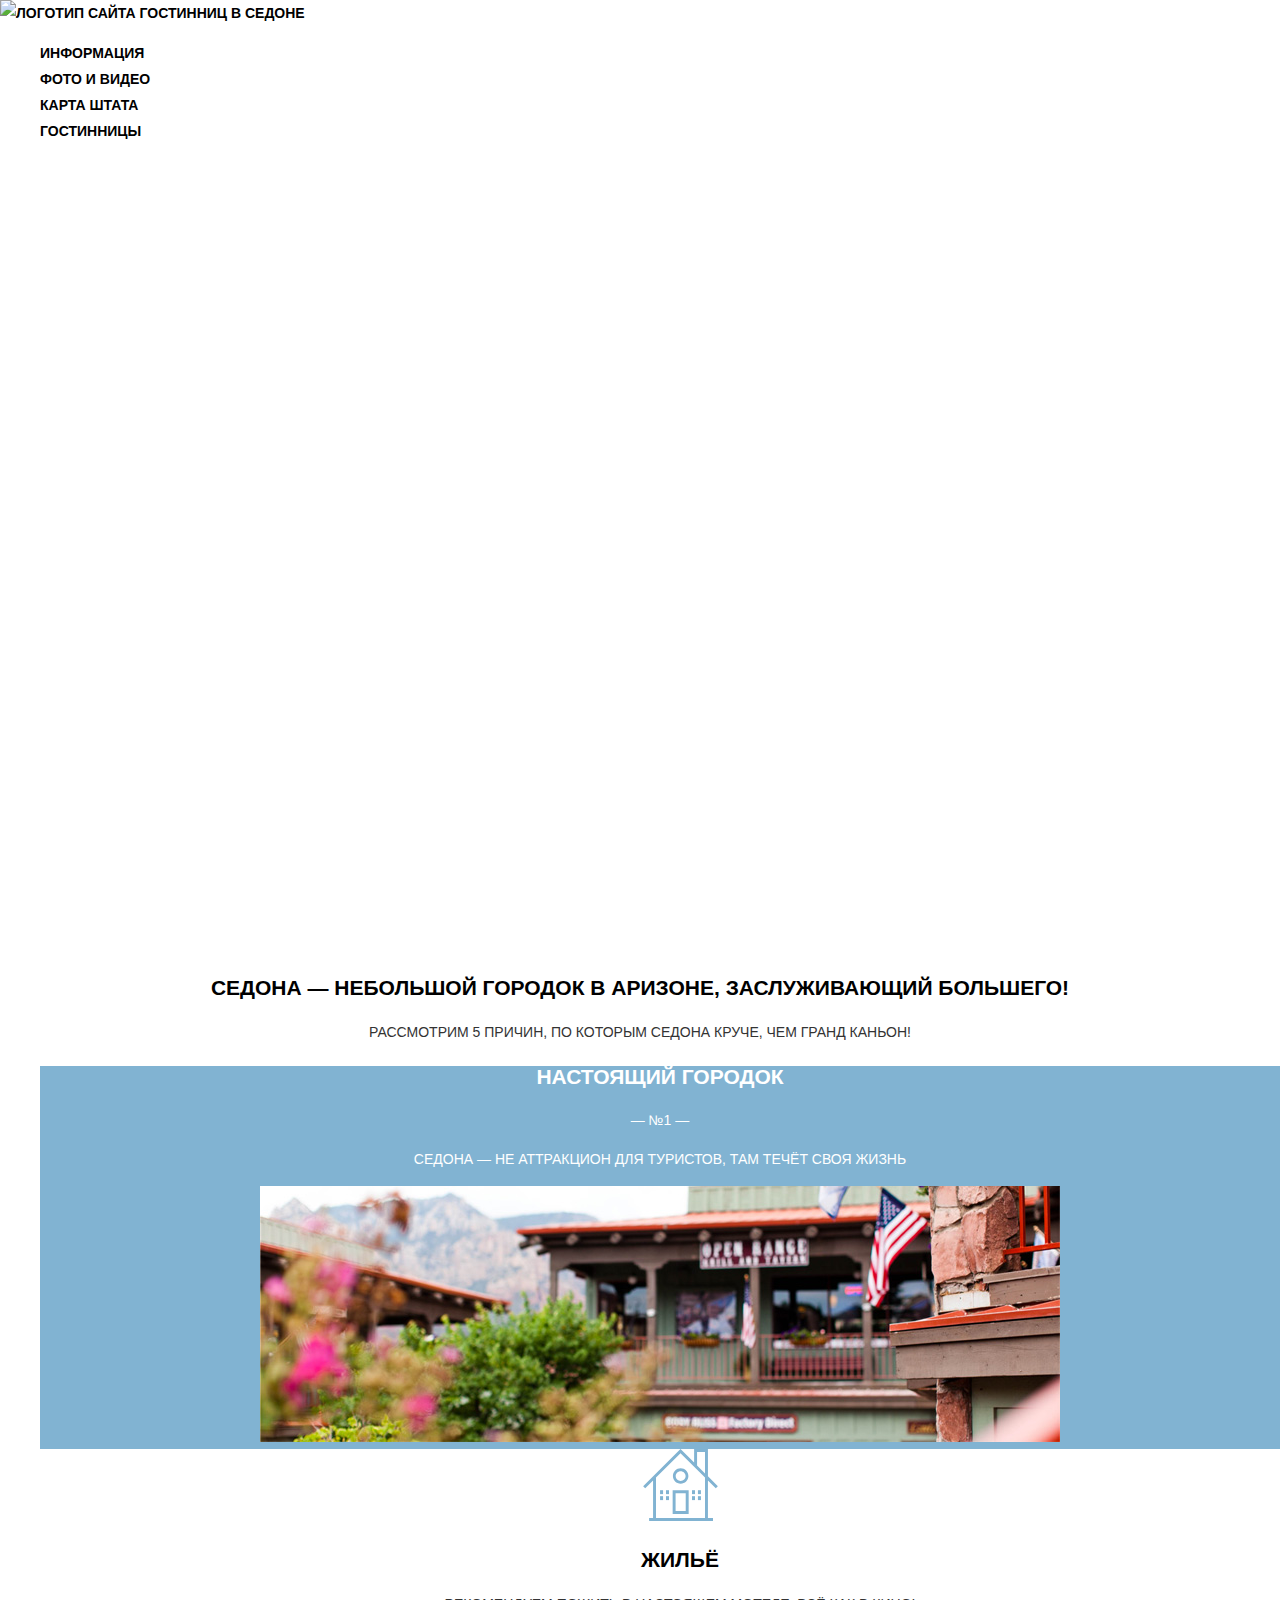
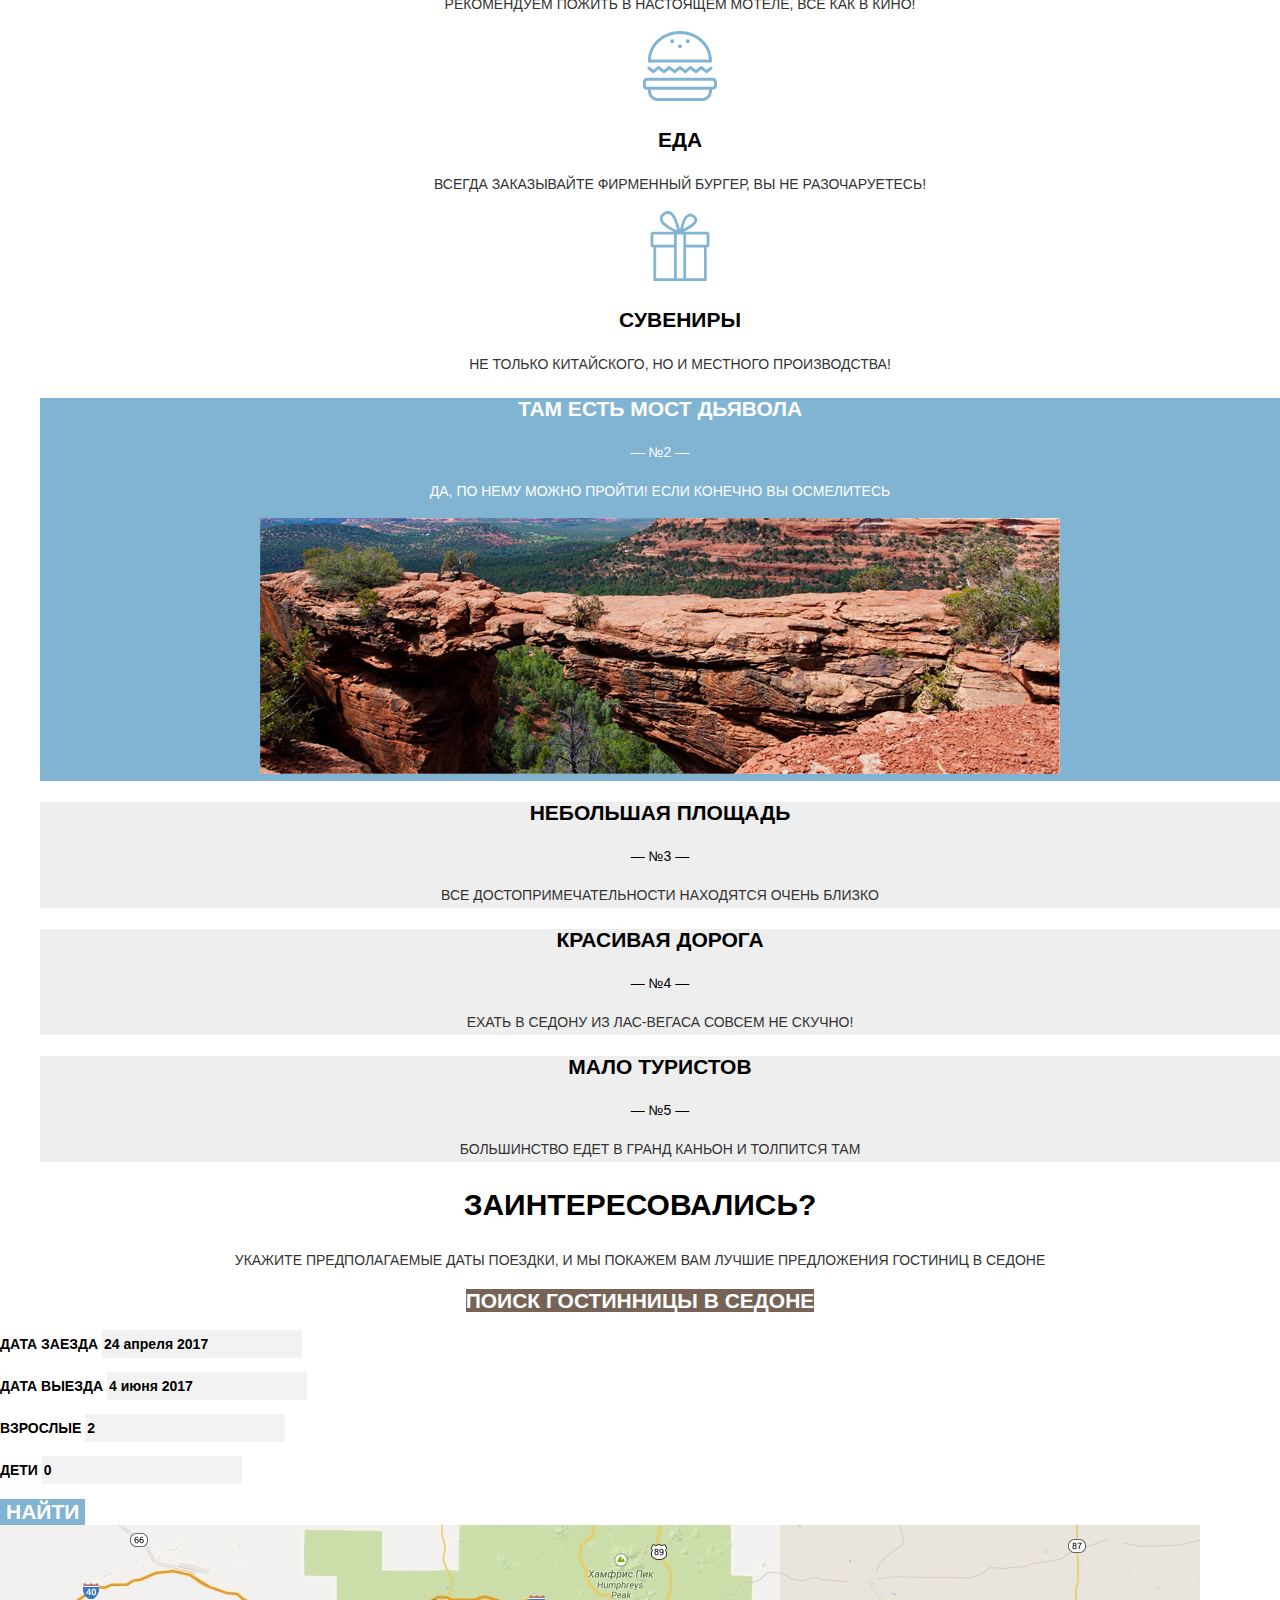
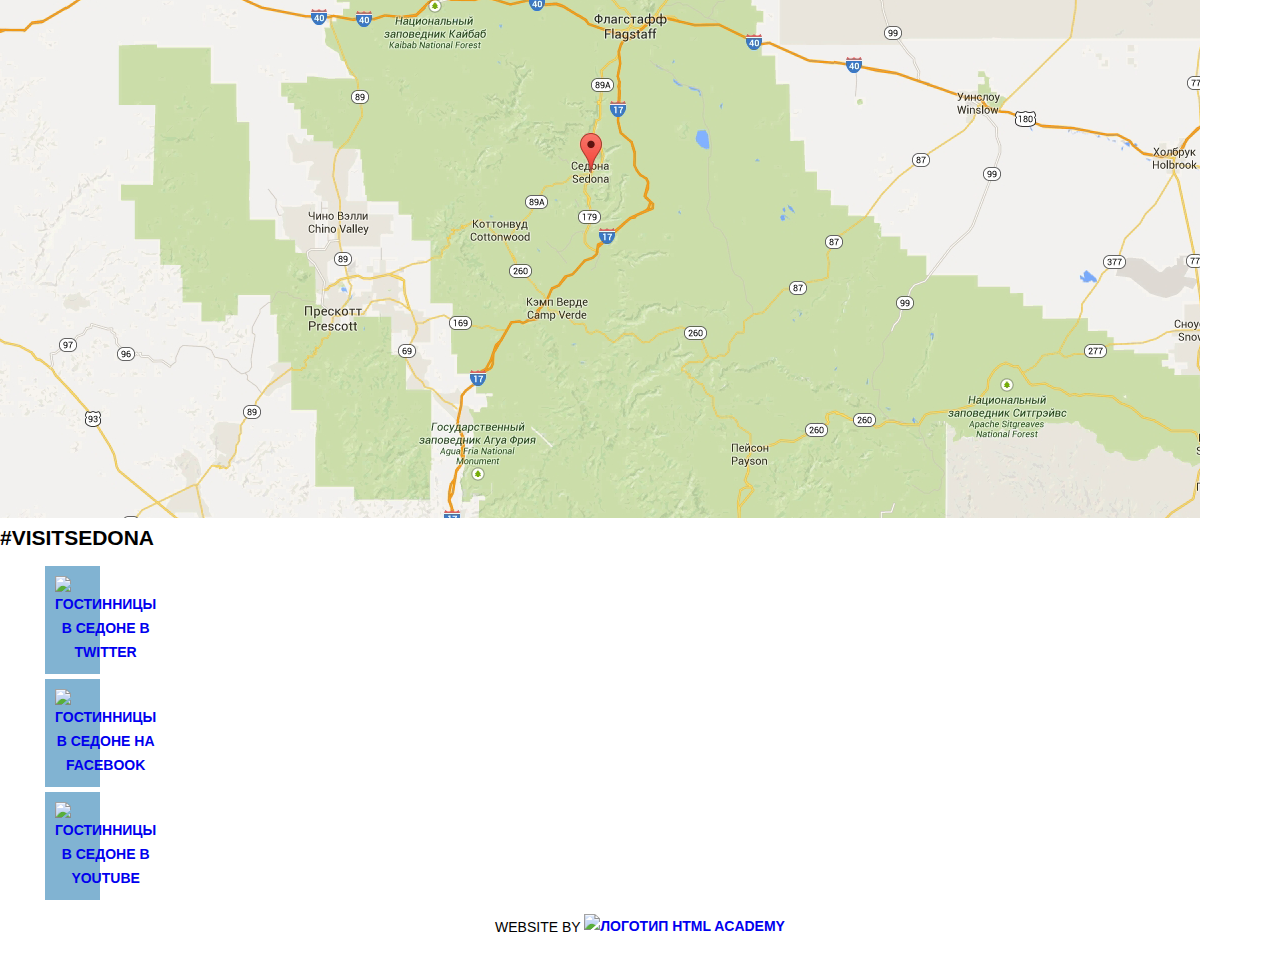
==== index.html @ e3ecebb7 "Добавила классы пунктам списка главной навицагии в хедер" ====
<!DOCTYPE html>
<html lang="ru">

<head>
  <meta charset="utf-8">
  <title>HTML Academy: Седона</title>
  <link href="css/normalize.css" rel="stylesheet">
  <link href="css/style.css" rel="stylesheet">
</head>

<body>
  <header>
    <nav class="main-navigation">
      <a class="main-header-logo">
        <img src="img/main-header-logo.svg" width="140" height="72" alt="Логотип сайта гостинниц в Седоне" />
      </a>
      <ul class="site-navigation">
        <li class="site-navigation-item">
          <a href="info.html">
            Информация
          </a>
        </li>
        <li class="site-navigation-item">
          <a href="photo-and-video.html">
            Фото и видео
          </a></li>
        <li class="site-navigation-item">
          <a href="map.html">
            Карта штата
          </a>
        </li>
        <li class="site-navigation-item">
          <a href="hotels.html">
            Гостинницы
          </a>
        </li>
      </ul>
    </nav>
  </header>
  <main>
    <div class="main-background">
    </div>
    <h1 class="visually-hidden">
      Гостинницы в Седоне
    </h1>
    <article class="benefits">
      <h2>
        Седона — небольшой городок в Аризоне, заслуживающий большего!
      </h2>
      <p>
        Рассмотрим 5 причин, по которым Седона круче, чем Гранд Каньон!
      </p>
      <ul class="benefits-list">
        <li class="benefits-item">
          <div class="white">
            <h3>
              Настоящий городок
            </h3>
            <span>
              — №1 —
            </span>
            <p>
              Седона — не аттракцион для туристов, там течёт своя жизнь
            </p>
            <img src="img/house-in-sedona.jpg" width="800" height="256" alt="Изображение жилья в  Седоне">
          </div>
          <ul class="conditions-list">
            <li class="condition-item">
              <img src="img/house-icon.svg" width="75" height="72" alt="Жильё" />
              <h3>
                Жильё
              </h3>
              <p>
                Рекомендуем пожить в настоящем мотеле, всё как в кино!
              </p>
            </li>
            <li class="condition-item">
              <img src="img/food-icon.svg" width="74" height="70" alt="Еда" />
              <h3>
                Еда
              </h3>
              <p>
                Всегда заказывайте фирменный бургер, вы не разочаруетесь!
              </p>
            </li>
            <li class="condition-item">
              <img src="img/souvenir-icon.svg" width="74" height="70" alt="Сувениры" />
              <h3>
                Сувениры
              </h3>
              <p>
                Не только китайского, но и местного производства!
              </p>
            </li>
          </ul>
        </li>
        <li class="benefits-item">
          <div class="white">
            <h3>
              Там есть Мост дьявола
            </h3>
            <span>
              — №2 —
            </span>
            <p>
              Да, по нему можно пройти! Если конечно вы осмелитесь
            </p>
            <img src="img/devil-bridge.jpg" width="800" height="256" alt="Изображение моста дьявола">
          </div>
        </li>
        <li class="benefits-item">
          <h3>
            Небольшая площадь
          </h3>
          <span>
            — №3 —
          </span>
          <p>
            Все достопримечательности находятся очень близко
          </p>
        </li>
        <li class="benefits-item">
          <h3>
            Красивая дорога
          </h3>
          <span>
            — №4 —
          </span>
          <p>
            Ехать в Седону из Лас-Вегаса совсем не скучно!
          </p>
        </li>
        <li class="benefits-item">
          <h3>
            Мало туристов
          </h3>
          <span>
            — №5 —
          </span>
          <p>
            Большинство едет в гранд каньон и толпится там
          </p>
        </li>
      </ul>
    </article>
    <section class="search">
      <h2>
        Заинтересовались?
      </h2>
      <p>
        Укажите предполагаемые даты поездки, и мы покажем вам лучшие предложения гостиниц в Седоне
      </p>
      <form action="#" method="post" class="search-form">
        <h3>
          <a href="hotels.html">
            Поиск гостинницы в Седоне
          </a>
        </h3>
        <p class="search-item">
          <label for="arrival-date">Дата заезда</label>
          <input id="arrival-date" type="text" name="arrival-date" value="24 апреля 2017">
        </p>
        <p class="search-item">
          <label for="depature-date">Дата выезда</label>
          <input id="depature-date" type="text" name="depature-date" value="4 июня 2017">
        </p>
        <p class="search-item">
          <label for="adults-amount">Взрослые</label>
          <input id="adults-amount" type="number" name="adults" value="2">
        </p>
        <p class="search-item">
          <label for="children-amount">Дети</label>
          <input id="children-amount" type="number" name="children" value="0">
        </p>
        <button type="submit" class="button">Найти</button>
      </form>
      <img src="img/map.png" width="1200" height="593" alt="Седона на карте">
    </section>
  </main>
  <footer class="main-footer">
    <span class="hashteg">
      #visitSEDONA
    </span>
    <div class="footer-social">
      <ul>
        <li class="social-button">
          <a href="#">
            <img src="img/twitter-icon.svg" width="17" height="15" alt="Гостинницы в Седоне в Twitter">
          </a>
        </li>
        <li class="social-button">
          <a href="#">
            <img src="img/facebook-icon.svg" width="12" height="22" alt="Гостинницы в Седоне на Facebook">
          </a>
        </li>
        <li class="social-button">
          <a href="#">
            <img src="img/youtube-icon.svg" width="20" height="16" alt="Гостинницы в Седоне в Youtube">
          </a>
        </li>
      </ul>
    </div>
    <p>
      <p class="footer-copyright">
        <span>
          Website by
        </span>
        <a href="https://htmlacademy.ru/intensive/htmlcss" target="_blank">
          <img src="img/logo-htmlacademy.svg" width="115" height="41" alt="Логотип HTML Academy">
        </a>
      </p>
  </footer>
</body>

</html>
---- css/style.css ----
@font-face {
	font-family: 'PT Sans';
	font-style: normal;
	font-weight: 400;
	src: url('../fonts/pt-sans-v11-latin_cyrillic-regular.eot');
	src: local('PT Sans'), local('PTSans-Regular'), url('../fonts/pt-sans-v11-latin_cyrillic-regular.woff2') format('woff2');
}
@font-face {
	font-family: 'PT Sans';
	font-style: normal;
	font-weight: 700;
	src: url('../fonts/pt-sans-v11-latin_cyrillic-700.eot');
   /* IE9 Compat Modes */
	src: local('PT Sans Bold'), local('PTSans-Bold'), url('../fonts/pt-sans-v11-latin_cyrillic-700.woff2') format('woff2');
}
body {
	margin: 0 auto;
	font-family: "PT Sans", Arial, sans-serif;
	font-size: 14px;
	line-height: 24px;
	font-weight: 700;
	color: #000000;
	text-transform: uppercase;
	background-color: #ffffff;
}
.visually-hidden {
	position: absolute;
	clip: rect(0 0 0 0);
	width: 1px;
	height: 1px;
	margin: -1px;
}
.site-navigation-current {
	color: #766357;
}
.main-background {
	width: 1200px;
	height: 800px;
	background-image: url("../img/polygon.svg"), url("../img/main-background-title.svg"), url("../img/main-background.jpg");
	background-size: 1201px 59px, 459px 353px, 1200px 800px;
	background-repeat: no-repeat;
	background-position: center 742px, center 160px, center;
}
a {
	text-decoration: none;
}
.main-navigation {
	font-size: 14px;
	line-height: 26px;
	color: #000000;
	background-color: #ffffff;
}
.site-navigation {
	list-style: none;
}
.site-navigation a:link {
	color: #000000;
}
.site-navigation a:visited {
	color: #000000;
}
.site-navigation a:hover, .site-navigation a:focus {
	color: #81b3d2;
}
.site-navigation a:active {
	color: rgba(0, 0, 0, 0.302);
}
.benefits {
	text-align: center;
}
.benefits h2 {
	font-size: 21px;
	line-height: 26px;
}
.benefits p {
	color: #333333;
	line-height: 26px;
	font-weight: normal;
}
.benefits-list, .conditions-list {
	list-style: none;
}
.benefits-item h3 {
	font-size: 21px;
	line-height: 21px;
}
.benefits-item span {
	line-height: 21px;
	font-weight: normal;
}
.benefits-list .white {
	color: #ffffff;
	background-color: #81b3d2;
}
.white p {
	color: #ffffff;
	background-color: #81b3d2;
}
.benefits-item:nth-of-type(3), .benefits-item:nth-of-type(4), .benefits-item:nth-of-type(5) {
	background-color: #eeeeee;
}
.search h2 {
	font-size: 30px;
	line-height: 36px;
	font-weight: 700;
	text-align: center;
}
.search > p {
	font-weight: 400;
	color: #333333;
	text-align: center;
}
.search-form h3 {
	text-align: center;
}
.search-form a {
	font-size: 21px;
	line-height: 26px;
	color: #ffffff;
	background-color: #766357;
}
.search-form a:hover, .search-form a:focus {
	background-color: #604e43;
}
.search a:active {
	color: rgba(255, 255, 255, 0.302);
	background-color: #503e33;
}
.search-item input {
	font: inherit;
	line-height: 26px;
	background-color: #f2f2f2;
	border: none;
}
.search-item label {
	line-height: 26px;
}
.search-item input:hover {
	background-color: #ebebeb;
}
.search-item input:focus {
	background-color: #ffffff;
	border: 2px solid #e5e5e5;
}
.button {
	font-size: 21px;
	font-weight: 700;
	text-align: center;
	color: #ffffff;
	vertical-align: middle;
	text-transform: uppercase;
	background-color: #81b3d2;
	border: none;
}
.button:hover, .button:focus {
	background-color: #669ec0;
}
.button:active {
	color: rgba(255, 255, 255, 0.302);
	background-color: #5496bd;
}
.filter {
	background-color: #3f6a8c;
	background-image: url("../img/filter-background.jpg");
	background-size: 1200px 562px;
	background-repeat: no-repeat;
}
.filter fieldset, .sorting fieldset {
	border: none;
}
.filter legend, .price-filter label {
	font-size: 16px;
	line-height: 21px;
	color: #ffffff;
}
.filter ul, .price-filter div {
	list-style: none;
	line-height: 21px;
	color: #ffffff;
	font-weight: 400;
}
.filter-input:hover + label, .filter-input:focus + label {
	color: #ff0000;
}
.filter-input:disabled + label {
	color: #ff0000;
	opacity: 0.5;
}
.button-show {
	font-size: 14px;
	line-height: 21px;
	color: #ffffff;
	text-transform: uppercase;
	background-color: transparent;
	border: 2px solid #ffffff;
}
.button-show:hover, .button-show:focus {
	color: #000000;
	background-color: #ffffff;
}
.sorting ul {
	list-style: none;
}
.sorting p {
	font-size: 21px;
	line-height: 26px;
}
.sorting {
	font-size: 12px;
	line-height: 18px;
	font-weight: 400;
}
.sorting-input + label {
	color: rgba(0, 0, 0, 0.302);
}
.sorting-input + label:hover, .sorting-input + label:focus {
	color: #81b3d2;
}
.sorting-input + label:active {
	color: #000000;
}
.hotels-list {
	list-style: none;
}
.hotels-item h3 {
	color: #000000;
}
.hotels-item h3:hover, .hotels-item h3:focus {
	color: #81b3d2;
}
.hotels-item h3:active {
	color: rgba(0, 0, 0, 0.302);
}
.hotels-item h3 {
	font-size: 21px;
	line-height: 26px;
}
.hotels-type, .price, .rating {
	font-size: 14px;
	line-height: 21px;
	color: #333333;
	font-weight: 400;
}
.rating {
	color: #666666;
	background-color: #f2f2f2;
}
.more-details {
	line-height: 21px;
	color: #ffffff;
	background-color: #81b3d2;
}
.more-details:hover, .more-details:focus {
	background-color: #669ec0;
}
.more-details:active {
	color: rgba(255, 255, 255, 0.302);
	background-color: #5496bd;
}
.book {
	line-height: 21px;
	color: white;
	background-color: #766357;
}
.book:hover, .more-details:focus {
	background-color: #604e43;
}
.book:active {
	color: rgba(255, 255, 255, 0.302);
	background-color: #503e33;
}
.main-footer {
	color: #000000;
	background-color: #ffffff;
}
.hashteg {
	text-align: center;
	font-size: 21px;
	line-height: 26px;
}
.footer-social {
	text-align: center;
}
.footer-social ul {
	list-style: none;
}
.social-button {
	width: 35px;
	margin: 5px;
	padding: 10px;
	background-color: #81b3d2;
	text-align: center;
}
.social-button img {
	vertical-align: middle;
	text-align: center;
}
.social-button a:hover, .social-button a:focus {
	background-color: #669ec0;
}
.social-button a:active {
	background-color: #5496bd;
	color: rgba(255, 255, 255, 0.302);
}
.footer-copyright {
	text-align: center;
}
.footer-copyright span {
	line-height: 26px;
	font-weight: 400;
	vertical-align: middle;
}
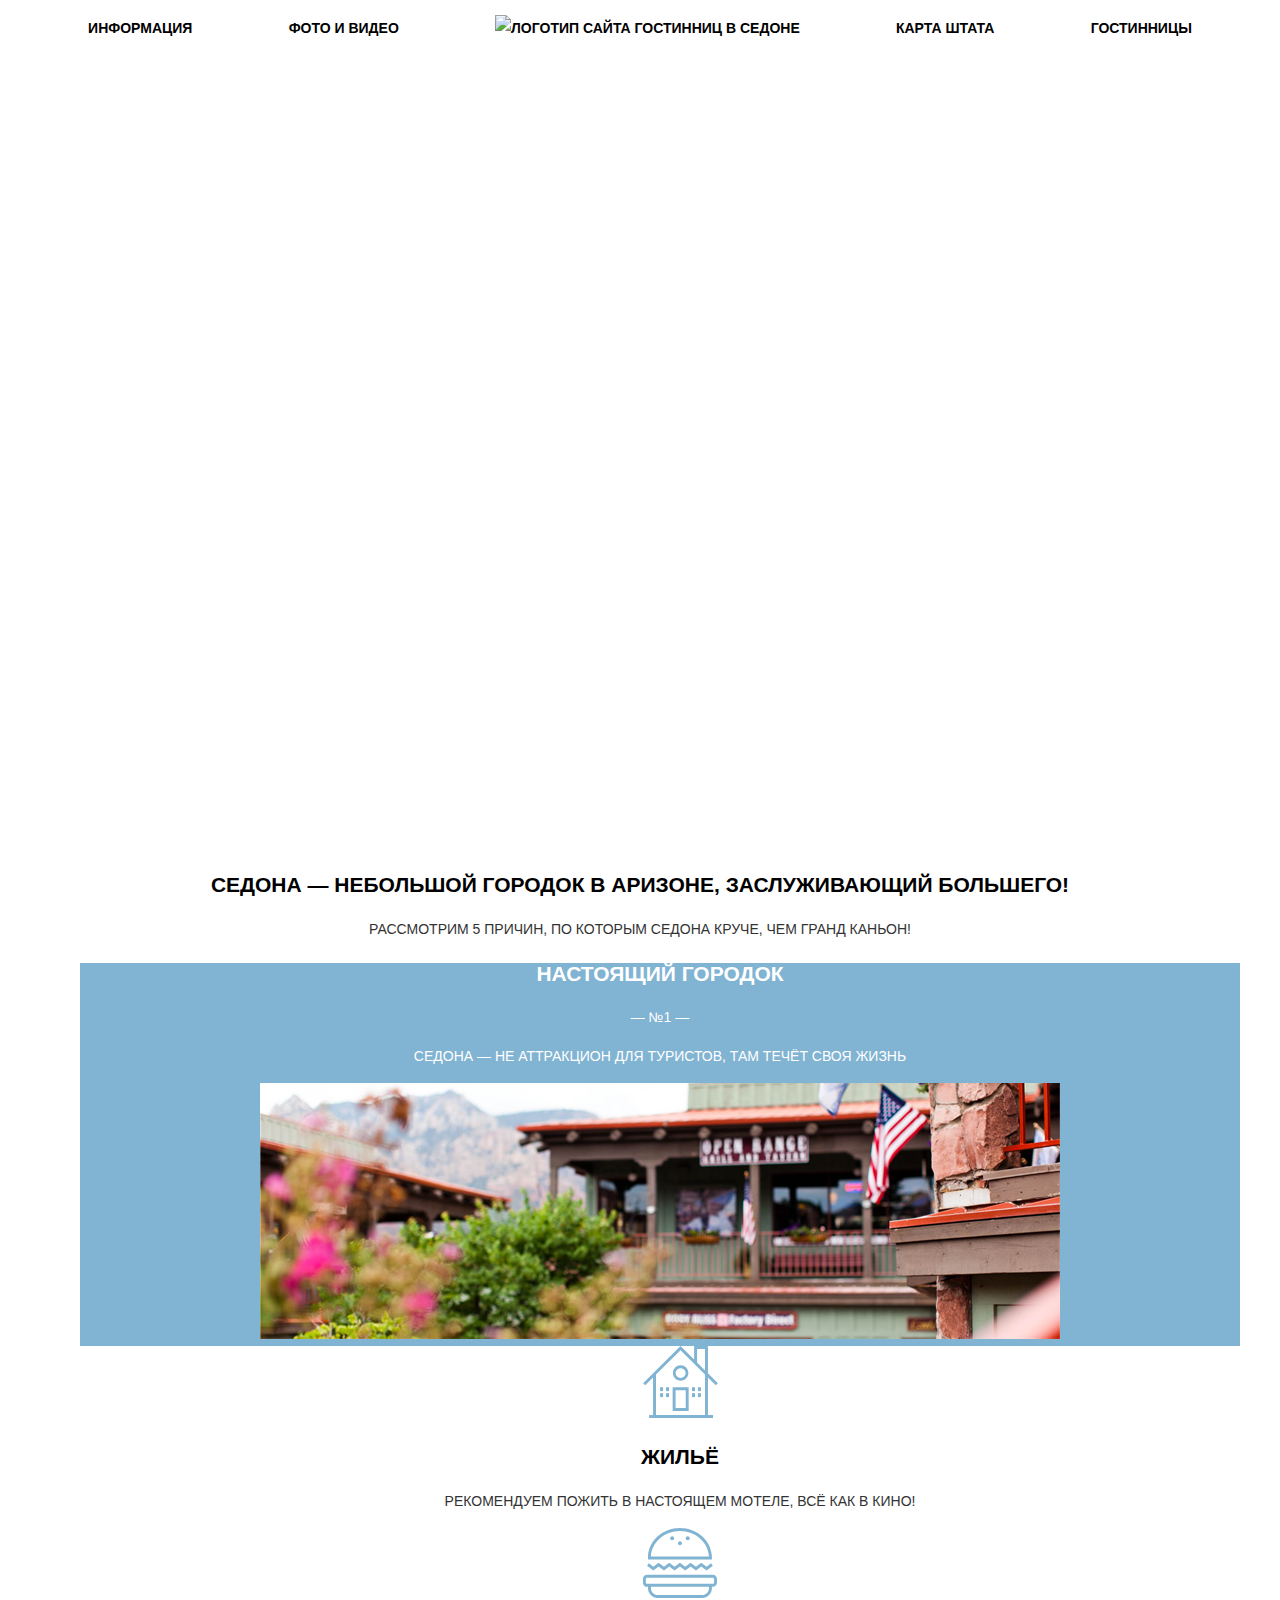
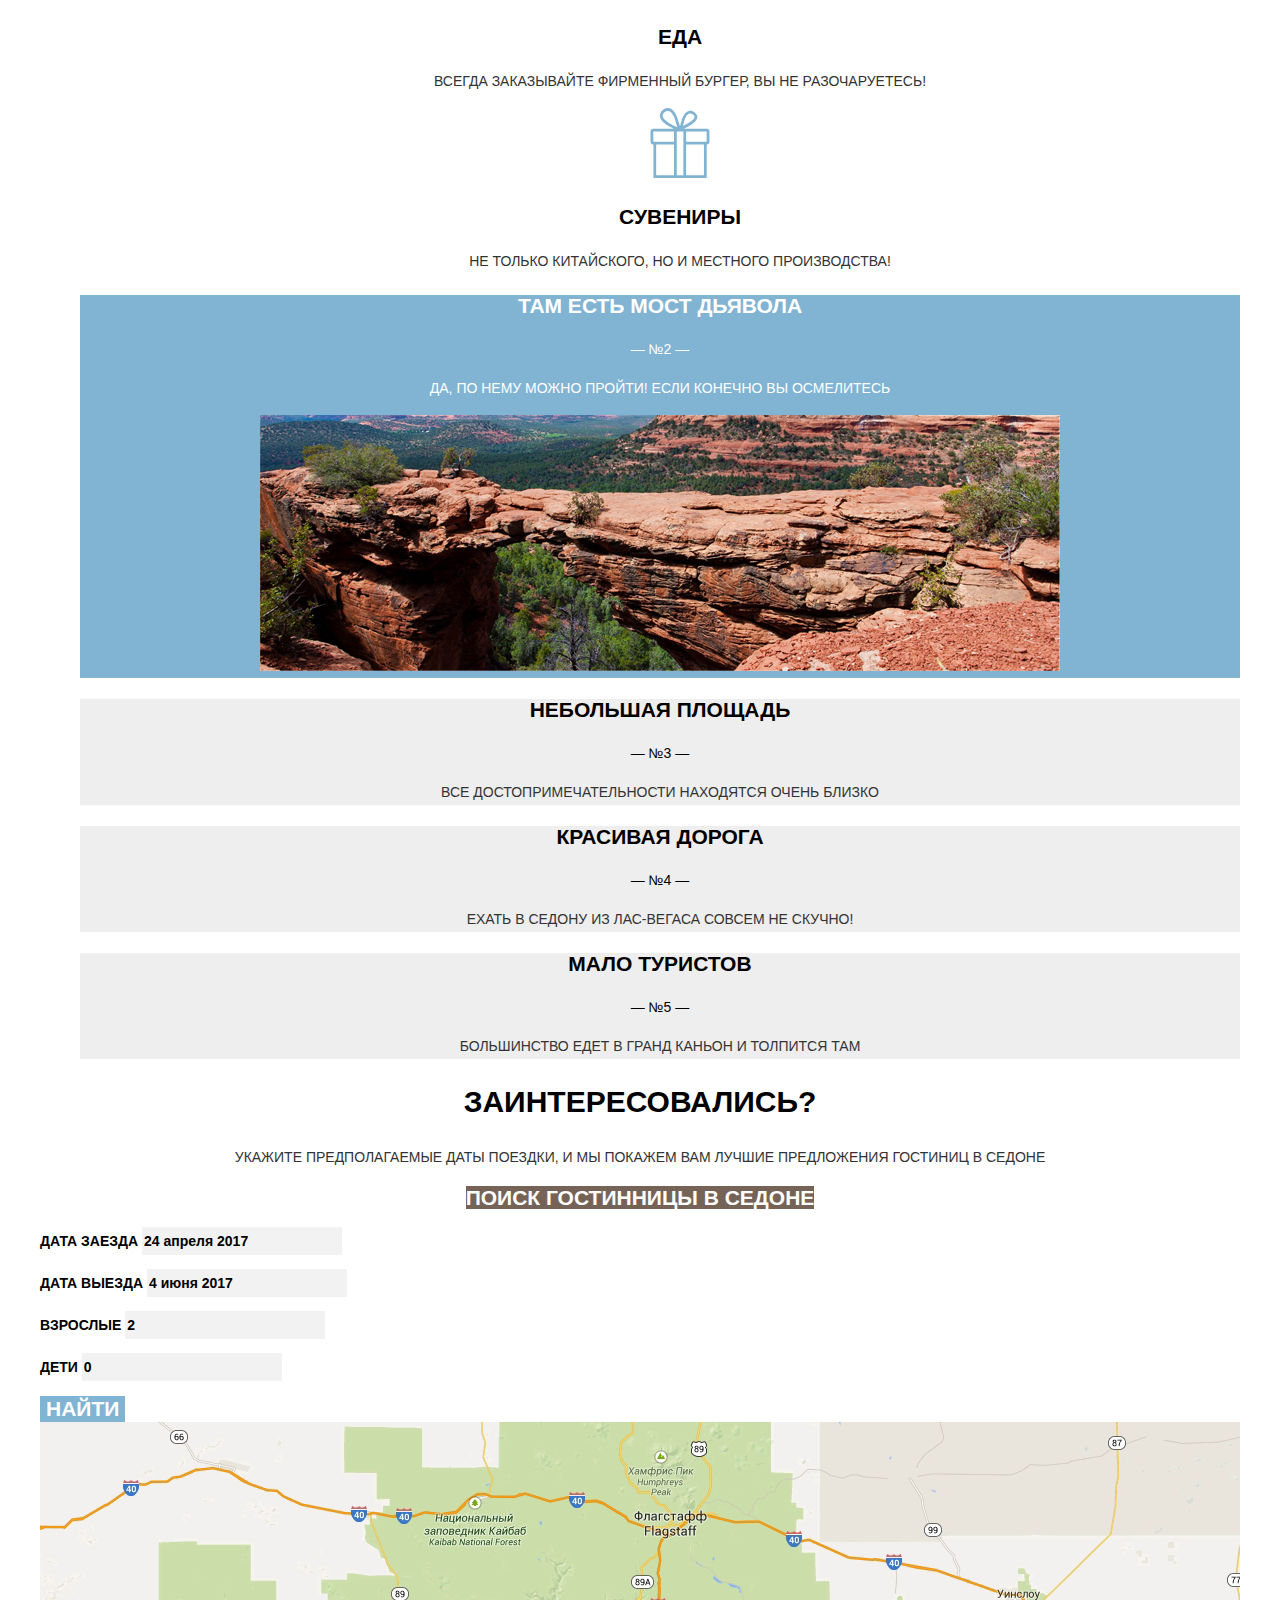
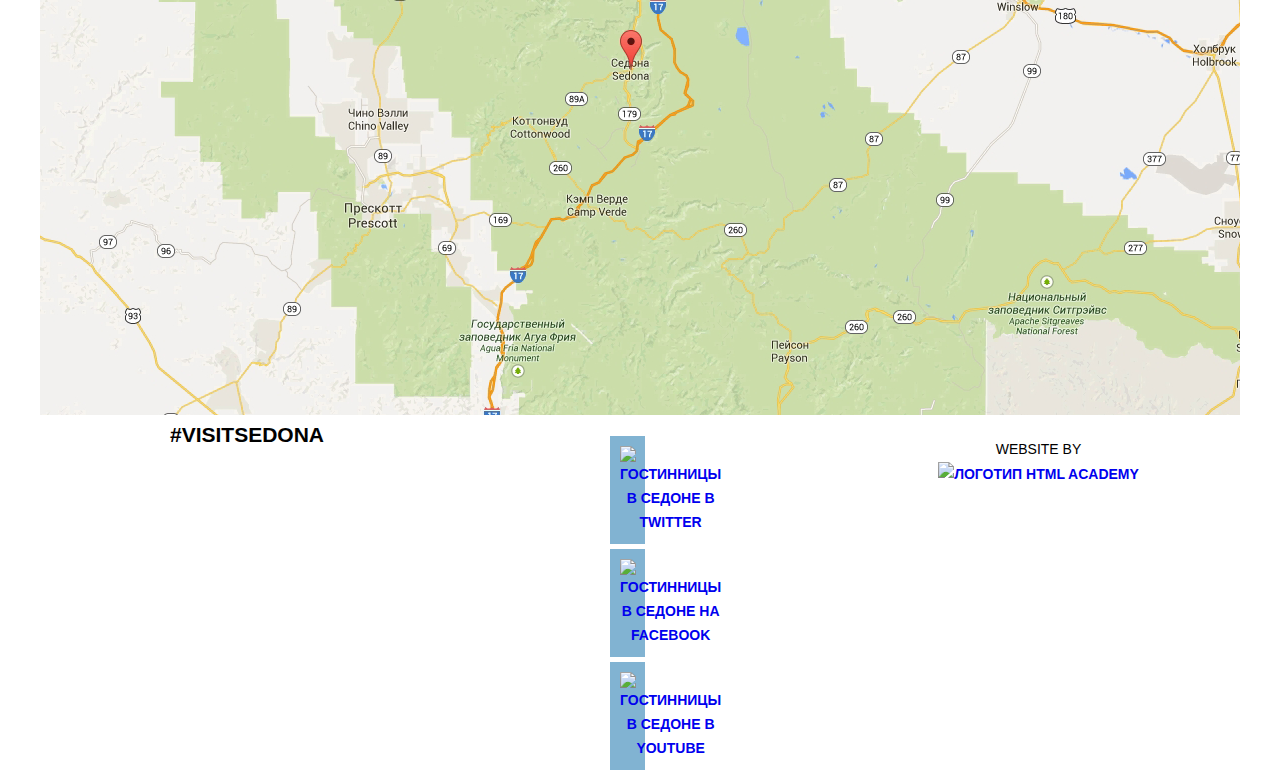
==== commit b8270887: "Начала создавать сетки для хедер и футер" ====
--- a/index.html
+++ b/index.html
@@ -3,17 +3,14 @@
 
 <head>
   <meta charset="utf-8">
-  <title>HTML Academy: Седона</title>
+  <title>Седона</title>
   <link href="css/normalize.css" rel="stylesheet">
   <link href="css/style.css" rel="stylesheet">
 </head>
 
 <body>
-  <header>
+  <header class="main-header">
     <nav class="main-navigation">
-      <a class="main-header-logo">
-        <img src="img/main-header-logo.svg" width="140" height="72" alt="Логотип сайта гостинниц в Седоне" />
-      </a>
       <ul class="site-navigation">
         <li class="site-navigation-item">
           <a href="info.html">
@@ -23,7 +20,13 @@
         <li class="site-navigation-item">
           <a href="photo-and-video.html">
             Фото и видео
-          </a></li>
+          </a>
+        </li>
+        <li class="site-navigation-item">
+          <a class="main-header-logo">
+            <img src="img/main-header-logo.svg" width="140" height="72" alt="Логотип сайта гостинниц в Седоне">
+          </a>
+        </li>
         <li class="site-navigation-item">
           <a href="map.html">
             Карта штата
@@ -41,7 +44,7 @@
     <div class="main-background">
     </div>
     <h1 class="visually-hidden">
-      Гостинницы в Седоне
+      Седона
     </h1>
     <article class="benefits">
       <h2>
--- a/css/style.css
+++ b/css/style.css
@@ -1,19 +1,25 @@
 @font-face {
-	font-family: 'PT Sans';
+	font-family: "PT Sans";
 	font-style: normal;
 	font-weight: 400;
 	src: url('../fonts/pt-sans-v11-latin_cyrillic-regular.eot');
 	src: local('PT Sans'), local('PTSans-Regular'), url('../fonts/pt-sans-v11-latin_cyrillic-regular.woff2') format('woff2');
 }
 @font-face {
-	font-family: 'PT Sans';
+	font-family: "PT Sans";
 	font-style: normal;
 	font-weight: 700;
 	src: url('../fonts/pt-sans-v11-latin_cyrillic-700.eot');
-   /* IE9 Compat Modes */
 	src: local('PT Sans Bold'), local('PTSans-Bold'), url('../fonts/pt-sans-v11-latin_cyrillic-700.woff2') format('woff2');
 }
+*, *::after, *::before {
+	box-sizing: inherit;
+}
+html {
+	box-sizing: border-box;
+}
 body {
+	width: 1200px;
 	margin: 0 auto;
 	font-family: "PT Sans", Arial, sans-serif;
 	font-size: 14px;
@@ -29,6 +35,26 @@
 	width: 1px;
 	height: 1px;
 	margin: -1px;
+}
+.main-header-logo {
+	width: 140px;
+	height: 72px;
+	margin-top: 0;
+}
+.site-navigation {
+	display: flex;
+	flex-direction: row;
+	justify-content: space-around;
+	align-items: center;
+	margin-top: 0;
+	margin-bottom: 0;
+	padding: 0;
+	height: 55px;
+}
+.main-header-logo {
+	width: 140px;
+	height: 72px;
+	margin-top: 0;
 }
 .site-navigation-current {
 	color: #766357;
@@ -40,6 +66,7 @@
 	background-size: 1201px 59px, 459px 353px, 1200px 800px;
 	background-repeat: no-repeat;
 	background-position: center 742px, center 160px, center;
+	margin-top: 0;
 }
 a {
 	text-decoration: none;
@@ -221,6 +248,15 @@
 }
 .hotels-list {
 	list-style: none;
+	width: 1056px;
+	display: flex;
+	flex-direction: column;
+}
+.hotels-item {
+	padding-top: 30px;
+	padding-bottom: 30px;
+	padding-right: 0;
+	padding-left: 0;
 }
 .hotels-item h3 {
 	color: #000000;
@@ -272,14 +308,20 @@
 .main-footer {
 	color: #000000;
 	background-color: #ffffff;
+	padding-left: 130px;
+	padding-right: 100px;
+	display: flex;
 }
 .hashteg {
 	text-align: center;
 	font-size: 21px;
 	line-height: 26px;
+	width: 140px;
+	margin-right: 255px;
 }
 .footer-social {
 	text-align: center;
+	width: 153px;
 }
 .footer-social ul {
 	list-style: none;
@@ -304,6 +346,8 @@
 }
 .footer-copyright {
 	text-align: center;
+	width: 203px;
+	margin-left: auto;
 }
 .footer-copyright span {
 	line-height: 26px;
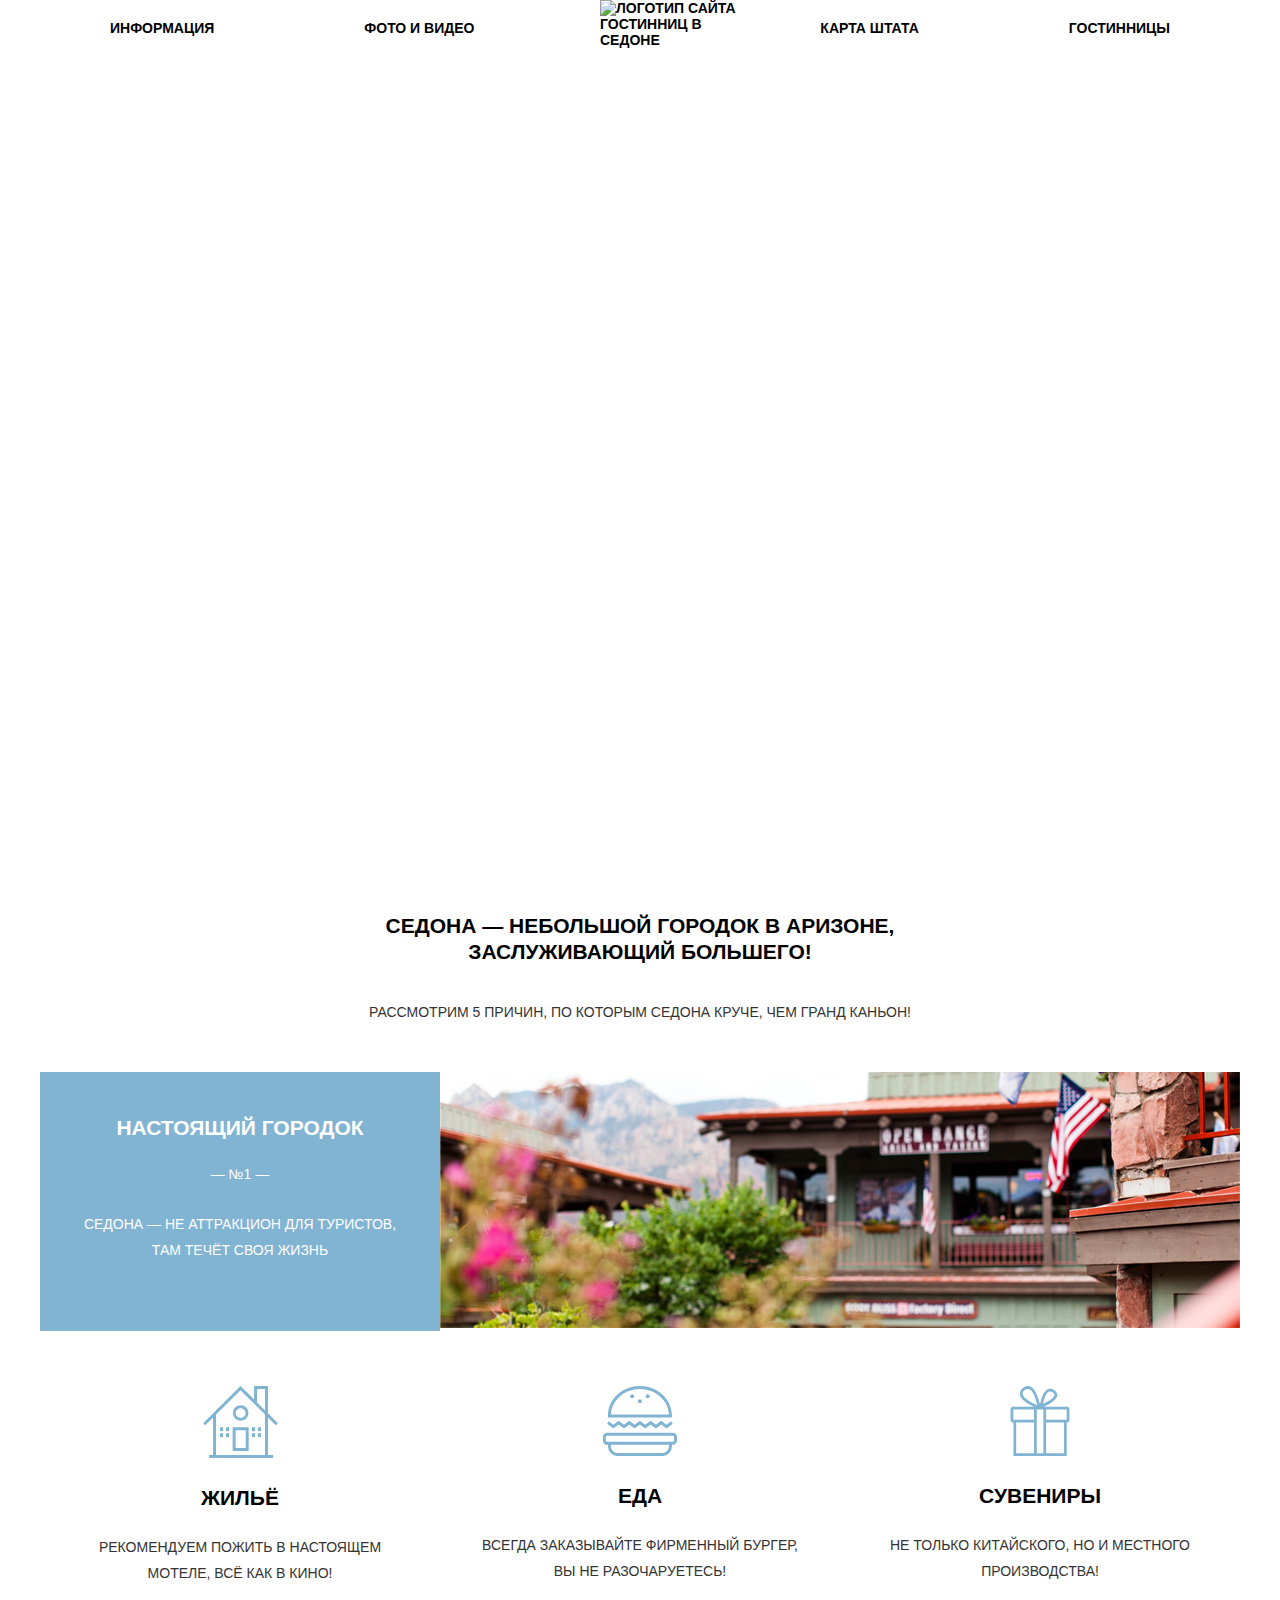
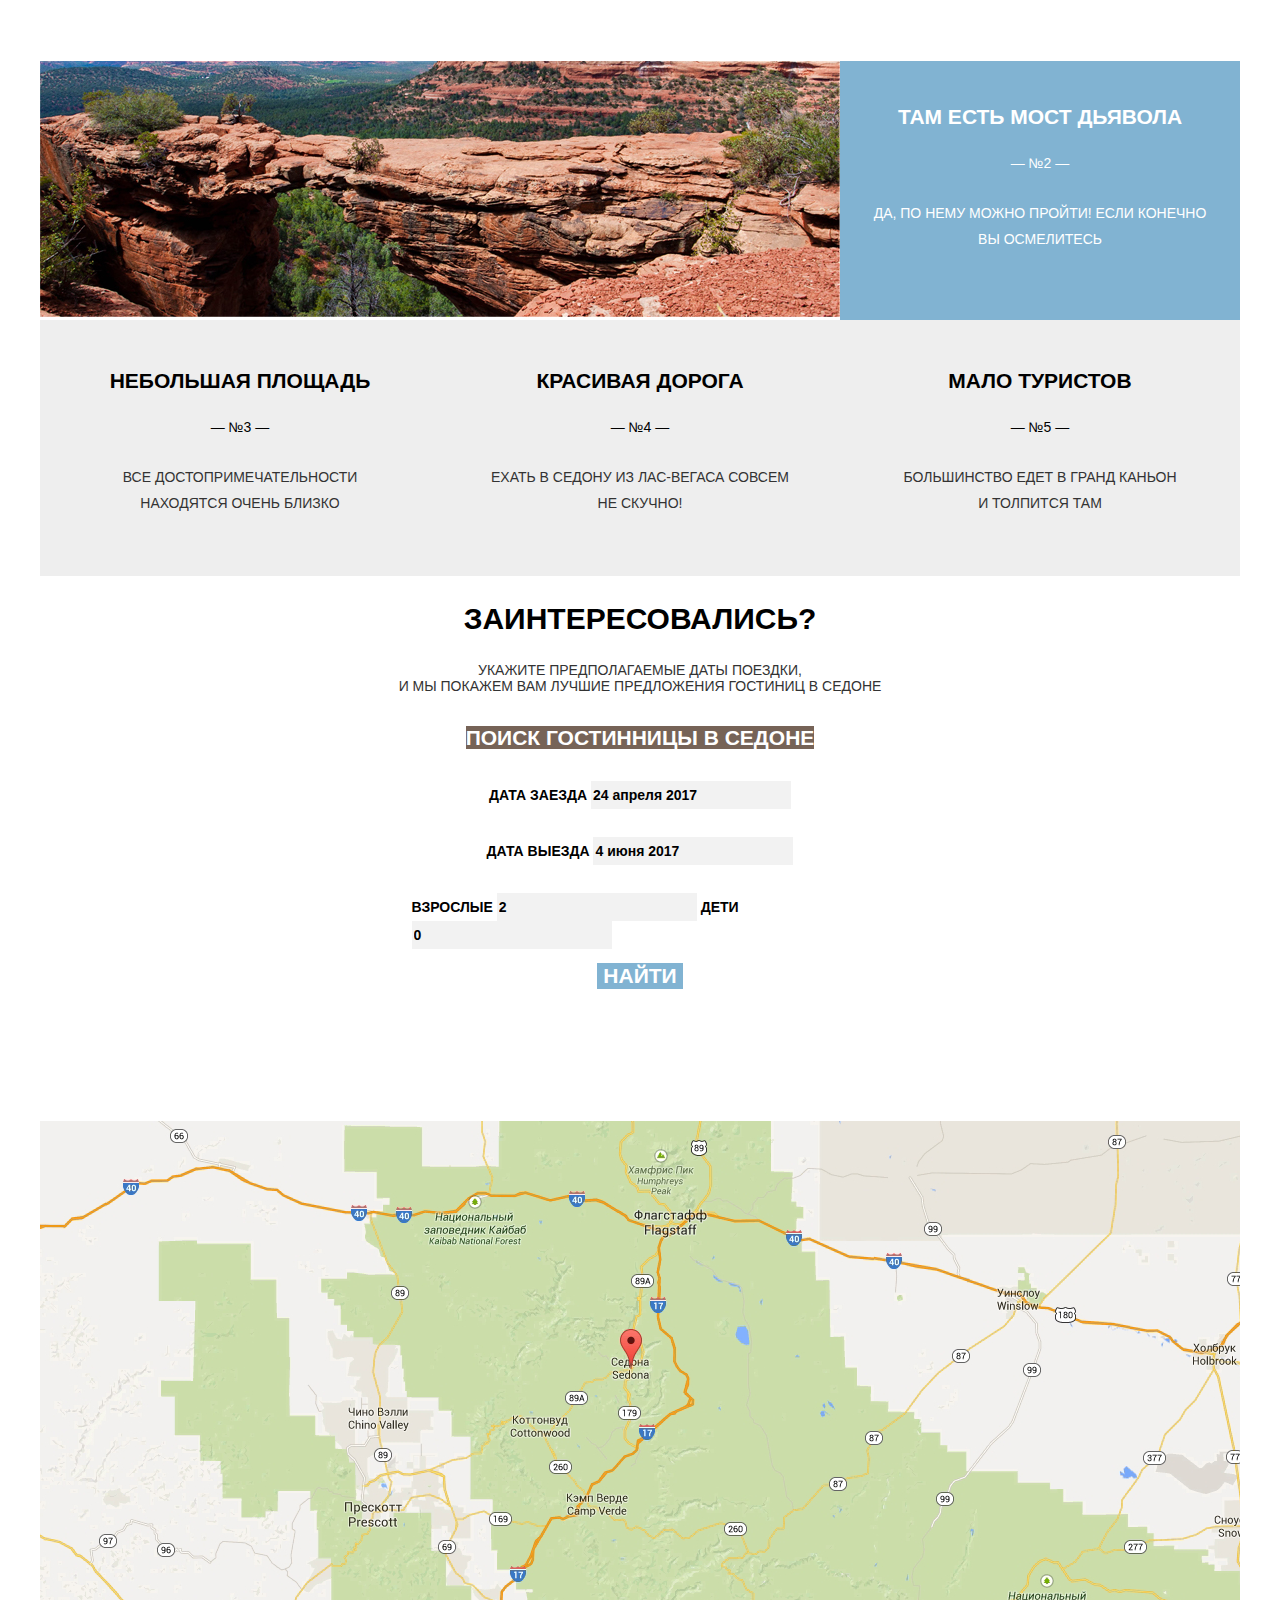
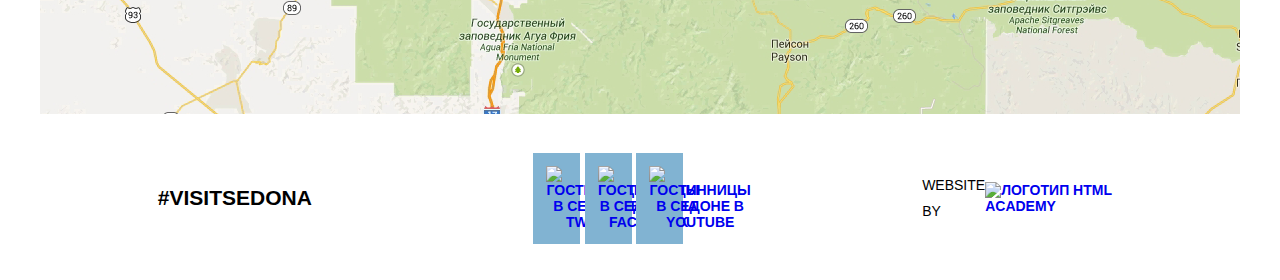
==== commit a244a5e0: "Сделала поправки в сетках" ====
--- a/index.html
+++ b/index.html
@@ -9,210 +9,232 @@
 </head>
 
 <body>
-  <header class="main-header">
-    <nav class="main-navigation">
-      <ul class="site-navigation">
-        <li class="site-navigation-item">
-          <a href="info.html">
-            Информация
-          </a>
-        </li>
-        <li class="site-navigation-item">
-          <a href="photo-and-video.html">
-            Фото и видео
-          </a>
-        </li>
-        <li class="site-navigation-item">
-          <a class="main-header-logo">
-            <img src="img/main-header-logo.svg" width="140" height="72" alt="Логотип сайта гостинниц в Седоне">
-          </a>
-        </li>
-        <li class="site-navigation-item">
-          <a href="map.html">
-            Карта штата
-          </a>
-        </li>
-        <li class="site-navigation-item">
-          <a href="hotels.html">
-            Гостинницы
-          </a>
-        </li>
-      </ul>
-    </nav>
-  </header>
-  <main>
-    <div class="main-background">
-    </div>
-    <h1 class="visually-hidden">
-      Седона
-    </h1>
-    <article class="benefits">
-      <h2>
-        Седона — небольшой городок в Аризоне, заслуживающий большего!
-      </h2>
-      <p>
-        Рассмотрим 5 причин, по которым Седона круче, чем Гранд Каньон!
-      </p>
-      <ul class="benefits-list">
-        <li class="benefits-item">
-          <div class="white">
+  <div class="container">
+    <header class="main-header">
+      <div class="main-header-logo">
+        <a>
+          <img src="img/main-header-logo.svg" width="140" height="72" alt="Логотип сайта гостинниц в Седоне">
+        </a>
+      </div>
+      <nav class="main-navigation">
+
+        <ul class="site-navigation">
+          <li class="site-navigation-item">
+            <a href="info.html">
+              Информация
+            </a>
+          </li>
+          <li class="site-navigation-item">
+            <a href="photo-and-video.html">
+              Фото и видео
+            </a>
+          </li>
+
+          <li class="site-navigation-item">
+            <a href="map.html">
+              Карта штата
+            </a>
+          </li>
+          <li class="site-navigation-item">
+            <a href="hotels.html">
+              Гостинницы
+            </a>
+          </li>
+        </ul>
+      </nav>
+    </header>
+  </div>
+
+  <div class="container">
+    <main>
+      <div class="main-background">
+      </div>
+      <h1 class="visually-hidden">
+        Седона
+      </h1>
+      <article class="benefits">
+        <h2>
+          Седона — небольшой городок в Аризоне,<br>
+          заслуживающий большего!
+        </h2>
+        <p>
+          Рассмотрим 5 причин, по которым Седона круче, чем Гранд Каньон!
+        </p>
+        <ul class="benefits-list">
+          <li class="benefits-item">
+            <div class="benefits-wrap">
+              <div class="white">
+                <h3>
+                  Настоящий городок
+                </h3>
+                <span>
+                  — №1 —
+                </span>
+                <p>
+                  Седона — не аттракцион для туристов,<br> там течёт своя жизнь
+                </p>
+              </div>
+              <div>
+                <img src="img/house-in-sedona.jpg" width="800" height="256" alt="Изображение жилья в  Седоне">
+              </div>
+            </div>
+            <ul class="conditions-list">
+              <li class="condition-item">
+                <img src="img/house-icon.svg" width="75" height="72" alt="Жильё" />
+                <h3>
+                  Жильё
+                </h3>
+                <p>
+                  Рекомендуем пожить в настоящем <br>
+                  мотеле, всё как в кино!
+                </p>
+              </li>
+              <li class="condition-item">
+                <img src="img/food-icon.svg" width="74" height="70" alt="Еда" />
+                <h3>
+                  Еда
+                </h3>
+                <p>
+                  Всегда заказывайте фирменный бургер,<br>
+                  вы не разочаруетесь!
+                </p>
+              </li>
+              <li class="condition-item">
+                <img src="img/souvenir-icon.svg" width="74" height="70" alt="Сувениры" />
+                <h3>
+                  Сувениры
+                </h3>
+                <p>
+                  Не только китайского, но и местного<br>
+                  производства!
+                </p>
+              </li>
+            </ul>
+          </li>
+          <li class="benefits-item">
+            <div class="benefits-wrap">
+              <div>
+                <img src="img/devil-bridge.jpg" width="800" height="256" alt="Изображение моста дьявола">
+              </div>
+              <div class="white">
+                <h3>
+                  Там есть Мост дьявола
+                </h3>
+                <span>
+                  — №2 —
+                </span>
+                <p>
+                  Да, по нему можно пройти! Если конечно<br>
+                  вы осмелитесь
+                </p>
+              </div>
+            </div>
+          </li>
+          <li class="benefits-item">
             <h3>
-              Настоящий городок
+              Небольшая площадь
             </h3>
             <span>
-              — №1 —
+              — №3 —
             </span>
             <p>
-              Седона — не аттракцион для туристов, там течёт своя жизнь
+              Все достопримечательности<br> находятся очень близко
             </p>
-            <img src="img/house-in-sedona.jpg" width="800" height="256" alt="Изображение жилья в  Седоне">
-          </div>
-          <ul class="conditions-list">
-            <li class="condition-item">
-              <img src="img/house-icon.svg" width="75" height="72" alt="Жильё" />
-              <h3>
-                Жильё
-              </h3>
-              <p>
-                Рекомендуем пожить в настоящем мотеле, всё как в кино!
-              </p>
-            </li>
-            <li class="condition-item">
-              <img src="img/food-icon.svg" width="74" height="70" alt="Еда" />
-              <h3>
-                Еда
-              </h3>
-              <p>
-                Всегда заказывайте фирменный бургер, вы не разочаруетесь!
-              </p>
-            </li>
-            <li class="condition-item">
-              <img src="img/souvenir-icon.svg" width="74" height="70" alt="Сувениры" />
-              <h3>
-                Сувениры
-              </h3>
-              <p>
-                Не только китайского, но и местного производства!
-              </p>
-            </li>
-          </ul>
-        </li>
-        <li class="benefits-item">
-          <div class="white">
+          </li>
+          <li class="benefits-item">
             <h3>
-              Там есть Мост дьявола
+              Красивая дорога
             </h3>
             <span>
-              — №2 —
+              — №4 —
             </span>
             <p>
-              Да, по нему можно пройти! Если конечно вы осмелитесь
+              Ехать в Седону из Лас-Вегаса совсем<br> не скучно!
             </p>
-            <img src="img/devil-bridge.jpg" width="800" height="256" alt="Изображение моста дьявола">
-          </div>
-        </li>
-        <li class="benefits-item">
+          </li>
+          <li class="benefits-item">
+            <h3>
+              Мало туристов
+            </h3>
+            <span>
+              — №5 —
+            </span>
+            <p>
+              Большинство едет в гранд каньон<br> и толпится там
+            </p>
+          </li>
+        </ul>
+      </article>
+      <section class="search">
+        <h2>
+          Заинтересовались?
+        </h2>
+        <p>
+          Укажите предполагаемые даты поездки,<br> и мы покажем вам лучшие предложения гостиниц в Седоне
+        </p>
+        <form action="#" method="post" class="search-form">
           <h3>
-            Небольшая площадь
+            <a href="hotels.html">
+              Поиск гостинницы в Седоне
+            </a>
           </h3>
-          <span>
-            — №3 —
-          </span>
-          <p>
-            Все достопримечательности находятся очень близко
+          <p class="search-item">
+            <label for="arrival-date">Дата заезда</label>
+            <input id="arrival-date" type="text" name="arrival-date" value="24 апреля 2017">
           </p>
-        </li>
-        <li class="benefits-item">
-          <h3>
-            Красивая дорога
-          </h3>
-          <span>
-            — №4 —
-          </span>
-          <p>
-            Ехать в Седону из Лас-Вегаса совсем не скучно!
+          <p class="search-item">
+            <label for="depature-date">Дата выезда</label>
+            <input id="depature-date" type="text" name="depature-date" value="4 июня 2017">
           </p>
-        </li>
-        <li class="benefits-item">
-          <h3>
-            Мало туристов
-          </h3>
-          <span>
-            — №5 —
-          </span>
-          <p>
-            Большинство едет в гранд каньон и толпится там
+
+          <p class="search-item">
+            <label for="adults-amount">Взрослые</label>
+            <input id="adults-amount" type="number" name="adults" value="2">
+
+            <label for="children-amount">Дети</label>
+            <input id="children-amount" type="number" name="children" value="0">
           </p>
-        </li>
-      </ul>
-    </article>
-    <section class="search">
-      <h2>
-        Заинтересовались?
-      </h2>
-      <p>
-        Укажите предполагаемые даты поездки, и мы покажем вам лучшие предложения гостиниц в Седоне
-      </p>
-      <form action="#" method="post" class="search-form">
-        <h3>
-          <a href="hotels.html">
-            Поиск гостинницы в Седоне
-          </a>
-        </h3>
-        <p class="search-item">
-          <label for="arrival-date">Дата заезда</label>
-          <input id="arrival-date" type="text" name="arrival-date" value="24 апреля 2017">
-        </p>
-        <p class="search-item">
-          <label for="depature-date">Дата выезда</label>
-          <input id="depature-date" type="text" name="depature-date" value="4 июня 2017">
-        </p>
-        <p class="search-item">
-          <label for="adults-amount">Взрослые</label>
-          <input id="adults-amount" type="number" name="adults" value="2">
-        </p>
-        <p class="search-item">
-          <label for="children-amount">Дети</label>
-          <input id="children-amount" type="number" name="children" value="0">
-        </p>
-        <button type="submit" class="button">Найти</button>
-      </form>
-      <img src="img/map.png" width="1200" height="593" alt="Седона на карте">
-    </section>
-  </main>
-  <footer class="main-footer">
-    <span class="hashteg">
-      #visitSEDONA
-    </span>
-    <div class="footer-social">
-      <ul>
-        <li class="social-button">
-          <a href="#">
-            <img src="img/twitter-icon.svg" width="17" height="15" alt="Гостинницы в Седоне в Twitter">
-          </a>
-        </li>
-        <li class="social-button">
-          <a href="#">
-            <img src="img/facebook-icon.svg" width="12" height="22" alt="Гостинницы в Седоне на Facebook">
-          </a>
-        </li>
-        <li class="social-button">
-          <a href="#">
-            <img src="img/youtube-icon.svg" width="20" height="16" alt="Гостинницы в Седоне в Youtube">
-          </a>
-        </li>
-      </ul>
-    </div>
-    <p>
-      <p class="footer-copyright">
+          <button type="submit" class="button">Найти</button>
+        </form>
+        <img src="img/map.png" width="1200" height="593" alt="Седона на карте">
+      </section>
+    </main>
+  </div>
+
+  <div class="container">
+    <footer class="main-footer">
+      <div class="hashteg">
+        #visitSEDONA
+      </div>
+      <div class="footer-social">
+        <ul class="socials">
+          <li class="social-button">
+            <a href="#">
+              <img src="img/twitter-icon.svg" width="17" height="15" alt="Гостинницы в Седоне в Twitter">
+            </a>
+          </li>
+          <li class="social-button">
+            <a href="#">
+              <img src="img/facebook-icon.svg" width="12" height="22" alt="Гостинницы в Седоне на Facebook">
+            </a>
+          </li>
+          <li class="social-button">
+            <a href="#">
+              <img src="img/youtube-icon.svg" width="20" height="16" alt="Гостинницы в Седоне в Youtube">
+            </a>
+          </li>
+        </ul>
+      </div>
+      <div class="footer-copyright">
         <span>
           Website by
         </span>
         <a href="https://htmlacademy.ru/intensive/htmlcss" target="_blank">
           <img src="img/logo-htmlacademy.svg" width="115" height="41" alt="Логотип HTML Academy">
         </a>
-      </p>
-  </footer>
+      </div>
+    </footer>
+  </div>
 </body>
 
 </html>--- a/css/style.css
+++ b/css/style.css
@@ -2,33 +2,41 @@
 	font-family: "PT Sans";
 	font-style: normal;
 	font-weight: 400;
-	src: url('../fonts/pt-sans-v11-latin_cyrillic-regular.eot');
-	src: local('PT Sans'), local('PTSans-Regular'), url('../fonts/pt-sans-v11-latin_cyrillic-regular.woff2') format('woff2');
-}
+	src: url("../fonts/pt-sans-v11-latin_cyrillic-regular.woff2") format("woff2");
+}
+
 @font-face {
 	font-family: "PT Sans";
 	font-style: normal;
 	font-weight: 700;
-	src: url('../fonts/pt-sans-v11-latin_cyrillic-700.eot');
-	src: local('PT Sans Bold'), local('PTSans-Bold'), url('../fonts/pt-sans-v11-latin_cyrillic-700.woff2') format('woff2');
-}
-*, *::after, *::before {
+	src: url("../fonts/pt-sans-v11-latin_cyrillic-700.woff2") format("woff2");
+}
+
+*,
+*::after,
+*::before {
 	box-sizing: inherit;
 }
+
 html {
 	box-sizing: border-box;
 }
+
 body {
+	font-family: "PT Sans", Arial, sans-serif;
+	font-size: 14px;
+	font-weight: 700;
+	color: #000000;
+	text-transform: uppercase;
+	background-color: #ffffff;
+}
+
+.container {
 	width: 1200px;
 	margin: 0 auto;
-	font-family: "PT Sans", Arial, sans-serif;
-	font-size: 14px;
-	line-height: 24px;
-	font-weight: 700;
-	color: #000000;
-	text-transform: uppercase;
-	background-color: #ffffff;
-}
+	padding: 0;
+}
+
 .visually-hidden {
 	position: absolute;
 	clip: rect(0 0 0 0);
@@ -36,29 +44,47 @@
 	height: 1px;
 	margin: -1px;
 }
+
 .main-header-logo {
 	width: 140px;
 	height: 72px;
-	margin-top: 0;
-}
+	display: inline-block;
+	position: absolute;
+	left: 600px;
+}
+
 .site-navigation {
 	display: flex;
 	flex-direction: row;
-	justify-content: space-around;
 	align-items: center;
-	margin-top: 0;
-	margin-bottom: 0;
+	margin: 0;
 	padding: 0;
-	height: 55px;
-}
-.main-header-logo {
-	width: 140px;
-	height: 72px;
-	margin-top: 0;
-}
+	flex-wrap: wrap;
+	padding-right: 70px;
+	padding-left: 70px;
+}
+
+.site-navigation-item {
+    font-size: 14px;
+	line-height: 26px;
+	color: #000000;
+	padding-top: 15px;
+	padding-bottom: 15px;
+	margin-right: 150px;
+}
+
+.site-navigation-item:nth-of-type(2) {
+	margin-right: auto;
+}
+
+.site-navigation-item:nth-of-type(4) {
+	margin-right: 0;
+}
+
 .site-navigation-current {
 	color: #766357;
 }
+
 .main-background {
 	width: 1200px;
 	height: 800px;
@@ -67,108 +93,193 @@
 	background-repeat: no-repeat;
 	background-position: center 742px, center 160px, center;
 	margin-top: 0;
-}
+	display: block;
+}
+
 a {
 	text-decoration: none;
 }
-.main-navigation {
-	font-size: 14px;
-	line-height: 26px;
-	color: #000000;
-	background-color: #ffffff;
-}
+
 .site-navigation {
 	list-style: none;
 }
+
 .site-navigation a:link {
 	color: #000000;
 }
+
 .site-navigation a:visited {
 	color: #000000;
 }
-.site-navigation a:hover, .site-navigation a:focus {
+
+.site-navigation a:hover,
+.site-navigation a:focus {
 	color: #81b3d2;
 }
+
 .site-navigation a:active {
-	color: rgba(0, 0, 0, 0.302);
-}
+	color: rgba(0, 0, 0, 0.30);
+}
+
 .benefits {
 	text-align: center;
 }
+
 .benefits h2 {
 	font-size: 21px;
 	line-height: 26px;
-}
+	padding-top: 57px;
+	padding-bottom: 34px;
+	margin: 0;
+}
+
 .benefits p {
 	color: #333333;
 	line-height: 26px;
 	font-weight: normal;
-}
-.benefits-list, .conditions-list {
-	list-style: none;
-}
+	margin: 0;
+	padding: 0;
+}
+
+.benefits > p {
+	padding-bottom: 47px;
+} 
+
+.benefits-list {
+	list-style: none;
+	padding: 0;
+	margin: 0;
+	display: flex;
+	flex-wrap: wrap;
+}
+
+.conditions-list {
+	list-style: none;
+	display: flex;
+	padding-top: 55px;
+	padding-bottom: 75px;
+	padding-left: 0;
+}
+
+.condition-item {
+	width: calc(100%/3);
+}
+
+.condition-item h3 {
+	padding-top: 26px;
+	padding-bottom: 26px;
+}
+
 .benefits-item h3 {
 	font-size: 21px;
 	line-height: 21px;
-}
+	margin: 0;
+}
+
 .benefits-item span {
 	line-height: 21px;
 	font-weight: normal;
-}
-.benefits-list .white {
+	display: block;
+	padding-top: 26px;
+	padding-bottom: 26px;
+}
+
+.white {
 	color: #ffffff;
 	background-color: #81b3d2;
-}
-.white p {
+	width: 400px;
+	padding-top: 45px;
+	padding-bottom: 65px;
+}
+
+.benefits-wrap {
+	display: flex;
+}
+
+.white p,
+.white h3  {
 	color: #ffffff;
 	background-color: #81b3d2;
-}
-.benefits-item:nth-of-type(3), .benefits-item:nth-of-type(4), .benefits-item:nth-of-type(5) {
+	margin: 0;
+}
+
+.benefits-item:nth-of-type(3),
+.benefits-item:nth-of-type(4),
+.benefits-item:nth-of-type(5) {
 	background-color: #eeeeee;
-}
+	width: calc(100%/3);
+	padding-top: 50px;
+	padding-bottom: 60px;
+}
+
 .search h2 {
 	font-size: 30px;
 	line-height: 36px;
 	font-weight: 700;
 	text-align: center;
 }
+
 .search > p {
 	font-weight: 400;
 	color: #333333;
 	text-align: center;
 }
+
+.search-form {
+	display: flex;
+	flex-direction: column;
+	width: 565px;
+	align-items: center;
+	justify-content: space-around;
+	margin-right: auto;
+	margin-left: auto;
+	margin-bottom: 78px;
+	padding-bottom: 54px;
+	padding-left: 54px;
+	padding-right: 54px;
+}
+
 .search-form h3 {
 	text-align: center;
 }
+
 .search-form a {
 	font-size: 21px;
 	line-height: 26px;
 	color: #ffffff;
 	background-color: #766357;
 }
-.search-form a:hover, .search-form a:focus {
+
+.search-form a:hover,
+.search-form a:focus {
 	background-color: #604e43;
 }
+
 .search a:active {
 	color: rgba(255, 255, 255, 0.302);
 	background-color: #503e33;
 }
+
 .search-item input {
 	font: inherit;
 	line-height: 26px;
 	background-color: #f2f2f2;
 	border: none;
 }
+
 .search-item label {
 	line-height: 26px;
 }
+
 .search-item input:hover {
 	background-color: #ebebeb;
 }
+
 .search-item input:focus {
 	background-color: #ffffff;
 	border: 2px solid #e5e5e5;
 }
+
 .button {
 	font-size: 21px;
 	font-weight: 700;
@@ -179,40 +290,81 @@
 	background-color: #81b3d2;
 	border: none;
 }
-.button:hover, .button:focus {
+
+.button:hover,
+.button:focus {
 	background-color: #669ec0;
 }
+
 .button:active {
 	color: rgba(255, 255, 255, 0.302);
 	background-color: #5496bd;
 }
+
 .filter {
 	background-color: #3f6a8c;
 	background-image: url("../img/filter-background.jpg");
 	background-size: 1200px 562px;
 	background-repeat: no-repeat;
-}
-.filter fieldset, .sorting fieldset {
+	display: flex;
+	padding-right: 73px;
+	padding-left: 73px;
+}
+
+.filter-fieldset {
 	border: none;
 }
-.filter legend, .price-filter label {
+
+.fieldset-wrap {
+	width: 145px;
+	margin-right: 110px;	
+}
+
+.filter-list {
+	padding: 0;
+	margin: 0;
+}
+
+.filter-list li {
+	padding: 10px 0;
+}
+
+.sorting fieldset {
+	border: none;
+}
+
+.price-filter {
+	margin-left: auto;
+	width: 318px;
+	padding-top: 30px;
+}
+
+.filter legend,
+.price-filter label {
 	font-size: 16px;
 	line-height: 21px;
 	color: #ffffff;
-}
-.filter ul, .price-filter div {
+	padding-top: 30px;
+}
+
+.filter ul,
+.price-filter div {
 	list-style: none;
 	line-height: 21px;
 	color: #ffffff;
 	font-weight: 400;
 }
-.filter-input:hover + label, .filter-input:focus + label {
+
+.filter-input:hover + label,
+.filter-input:focus + label {
 	color: #ff0000;
 }
+
 .filter-input:disabled + label {
 	color: #ff0000;
 	opacity: 0.5;
 }
+
 .button-show {
 	font-size: 14px;
 	line-height: 21px;
@@ -221,136 +373,216 @@
 	background-color: transparent;
 	border: 2px solid #ffffff;
 }
-.button-show:hover, .button-show:focus {
+
+.button-show:hover,
+.button-show:focus {
 	color: #000000;
 	background-color: #ffffff;
 }
-.sorting ul {
-	list-style: none;
-}
-.sorting p {
-	font-size: 21px;
-	line-height: 26px;
-}
+
 .sorting {
 	font-size: 12px;
 	line-height: 18px;
 	font-weight: 400;
-}
+	display: flex;
+}
+
+.sorting ul {
+	list-style: none;
+}
+
+.sorting p {
+	font-size: 21px;
+	line-height: 26px;
+}
+
 .sorting-input + label {
 	color: rgba(0, 0, 0, 0.302);
 }
-.sorting-input + label:hover, .sorting-input + label:focus {
+
+.sorting-input + label:hover,
+.sorting-input + label:focus {
 	color: #81b3d2;
 }
+
 .sorting-input + label:active {
 	color: #000000;
 }
+
 .hotels-list {
 	list-style: none;
 	width: 1056px;
 	display: flex;
 	flex-direction: column;
 }
+
 .hotels-item {
 	padding-top: 30px;
 	padding-bottom: 30px;
-	padding-right: 0;
-	padding-left: 0;
-}
+	display: flex;
+	width: 1056px;
+}
+
+.hotels-image {
+	margin-top: 0;
+	margin-bottom: 0;
+}
+
 .hotels-item h3 {
 	color: #000000;
-}
-.hotels-item h3:hover, .hotels-item h3:focus {
+	margin-top: 0;
+	margin-bottom: 0;
+}
+
+.hotels-item h3:hover,
+.hotels-item h3:focus {
 	color: #81b3d2;
 }
+
 .hotels-item h3:active {
 	color: rgba(0, 0, 0, 0.302);
 }
+
 .hotels-item h3 {
 	font-size: 21px;
 	line-height: 26px;
 }
-.hotels-type, .price, .rating {
+
+.hotels-type,
+.price,
+.rating {
 	font-size: 14px;
 	line-height: 21px;
 	color: #333333;
 	font-weight: 400;
 }
+
+.hotels-information {
+	margin-left: 30px;
+	width: 260px;
+	padding-top: 0;
+	margin-top: 0;
+	display: flex;
+	flex-direction: column;
+	justify-content: space-between;
+	width: 260px;
+}
+
+.stars-rating {
+	margin-left: auto;
+	display: flex;
+	flex-direction: column;
+	justify-content: space-around;
+	align-items: flex-end;
+}
+
 .rating {
 	color: #666666;
 	background-color: #f2f2f2;
-}
+	padding: 5px 15px;
+}
+
 .more-details {
 	line-height: 21px;
 	color: #ffffff;
 	background-color: #81b3d2;
 }
-.more-details:hover, .more-details:focus {
+
+.more-details:hover,
+.more-details:focus {
 	background-color: #669ec0;
 }
+
 .more-details:active {
 	color: rgba(255, 255, 255, 0.302);
 	background-color: #5496bd;
 }
+
 .book {
 	line-height: 21px;
-	color: white;
+	color: #ffffff;
 	background-color: #766357;
 }
-.book:hover, .more-details:focus {
+
+.book:hover,
+.more-details:focus {
 	background-color: #604e43;
 }
+
 .book:active {
 	color: rgba(255, 255, 255, 0.302);
 	background-color: #503e33;
 }
+
+
+
 .main-footer {
 	color: #000000;
 	background-color: #ffffff;
-	padding-left: 130px;
-	padding-right: 100px;
-	display: flex;
-}
+	display: flex;
+	align-items: center;
+	justify-content: space-around;
+	padding-top: 36px;
+	padding-bottom: 36px;
+	opacity: 0,9;
+}
+
 .hashteg {
 	text-align: center;
 	font-size: 21px;
 	line-height: 26px;
 	width: 140px;
-	margin-right: 255px;
-}
+}
+
 .footer-social {
 	text-align: center;
 	width: 153px;
 }
+
+.socials {
+	display: flex;
+	width: 150px;
+	justify-content: space-between;
+	margin: 0;
+}
+
 .footer-social ul {
 	list-style: none;
-}
+	padding: 0;
+	margin: 0;
+}
+
 .social-button {
-	width: 35px;
-	margin: 5px;
-	padding: 10px;
+	width: 47px;
+	padding: 13px;
 	background-color: #81b3d2;
 	text-align: center;
 }
+
 .social-button img {
 	vertical-align: middle;
 	text-align: center;
 }
-.social-button a:hover, .social-button a:focus {
+
+.social-button a:hover,
+.social-button a:focus {
 	background-color: #669ec0;
 }
+
 .social-button a:active {
 	background-color: #5496bd;
 	color: rgba(255, 255, 255, 0.302);
 }
+
 .footer-copyright {
-	text-align: center;
-	width: 203px;
-	margin-left: auto;
-}
+	width: 200px;
+	display: flex;
+	align-items: center;
+	justify-content: space-between;
+}
+
 .footer-copyright span {
 	line-height: 26px;
 	font-weight: 400;
 	vertical-align: middle;
-}
+}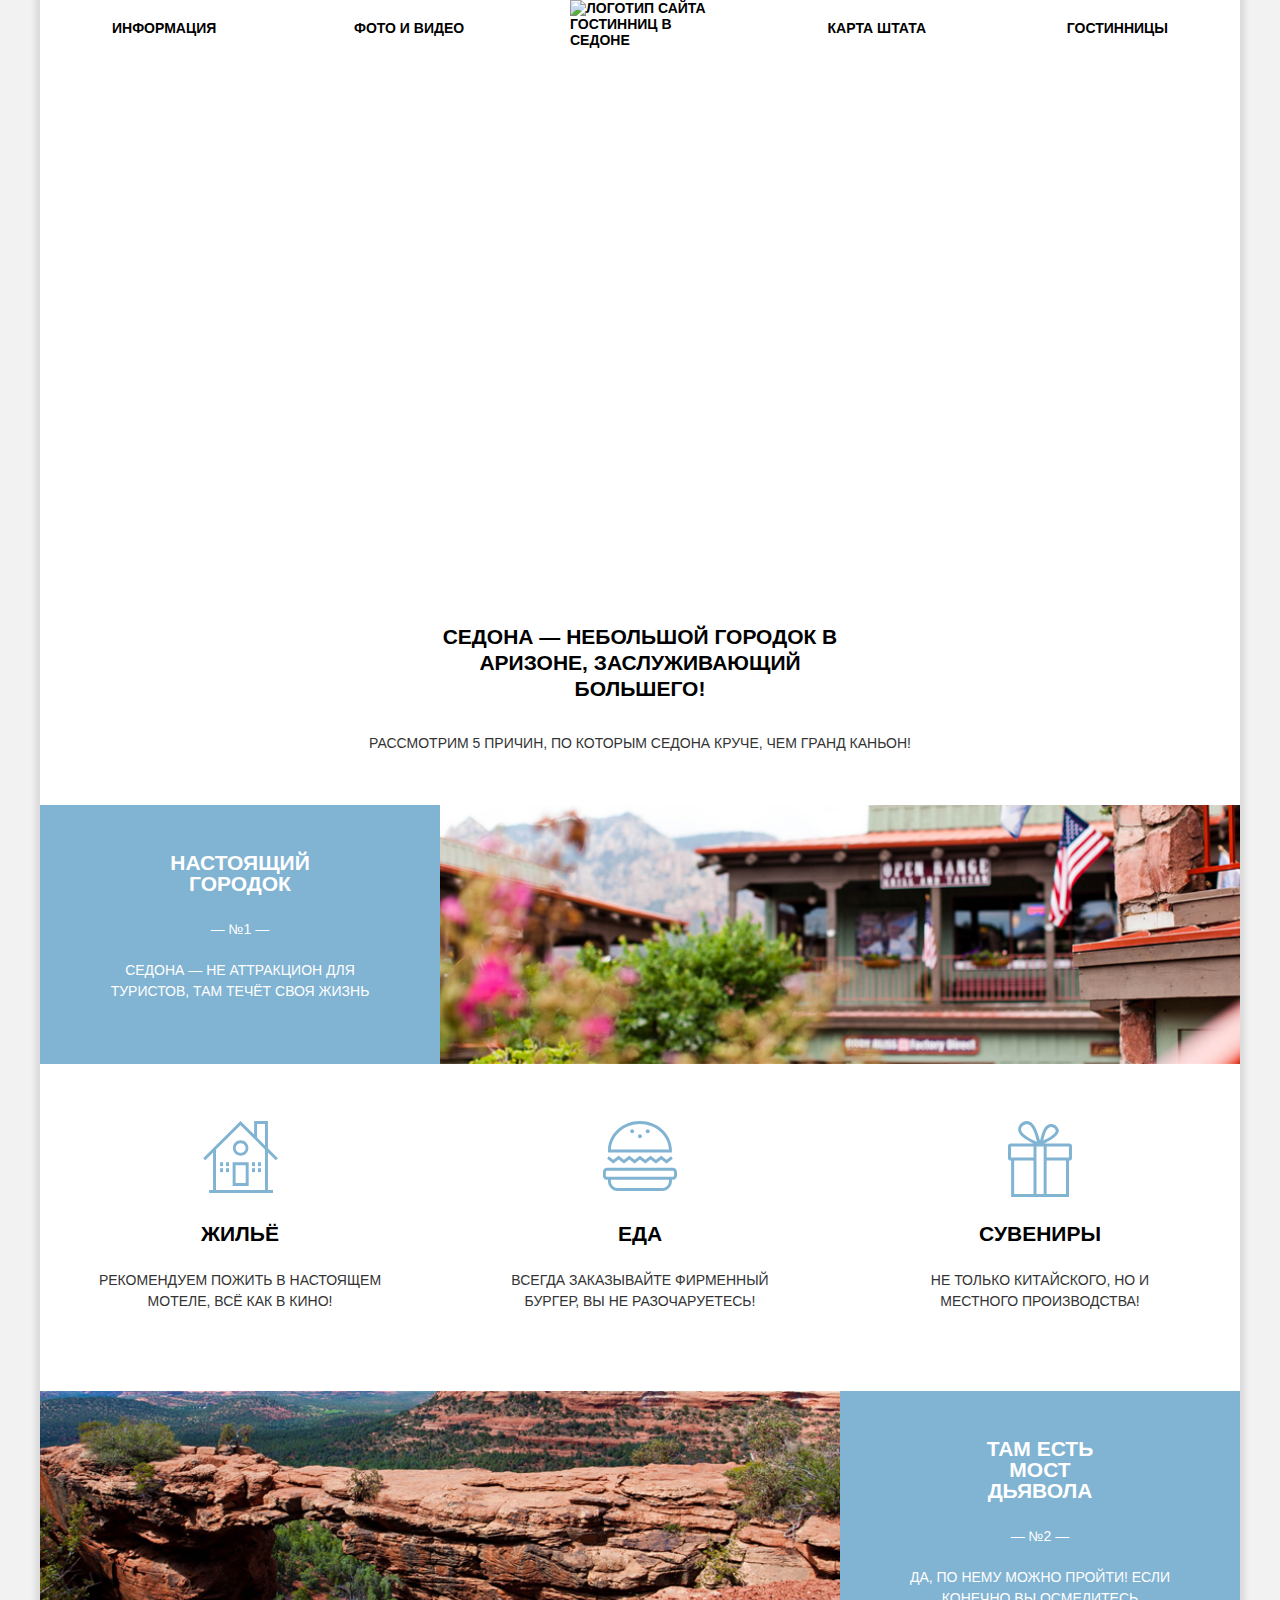
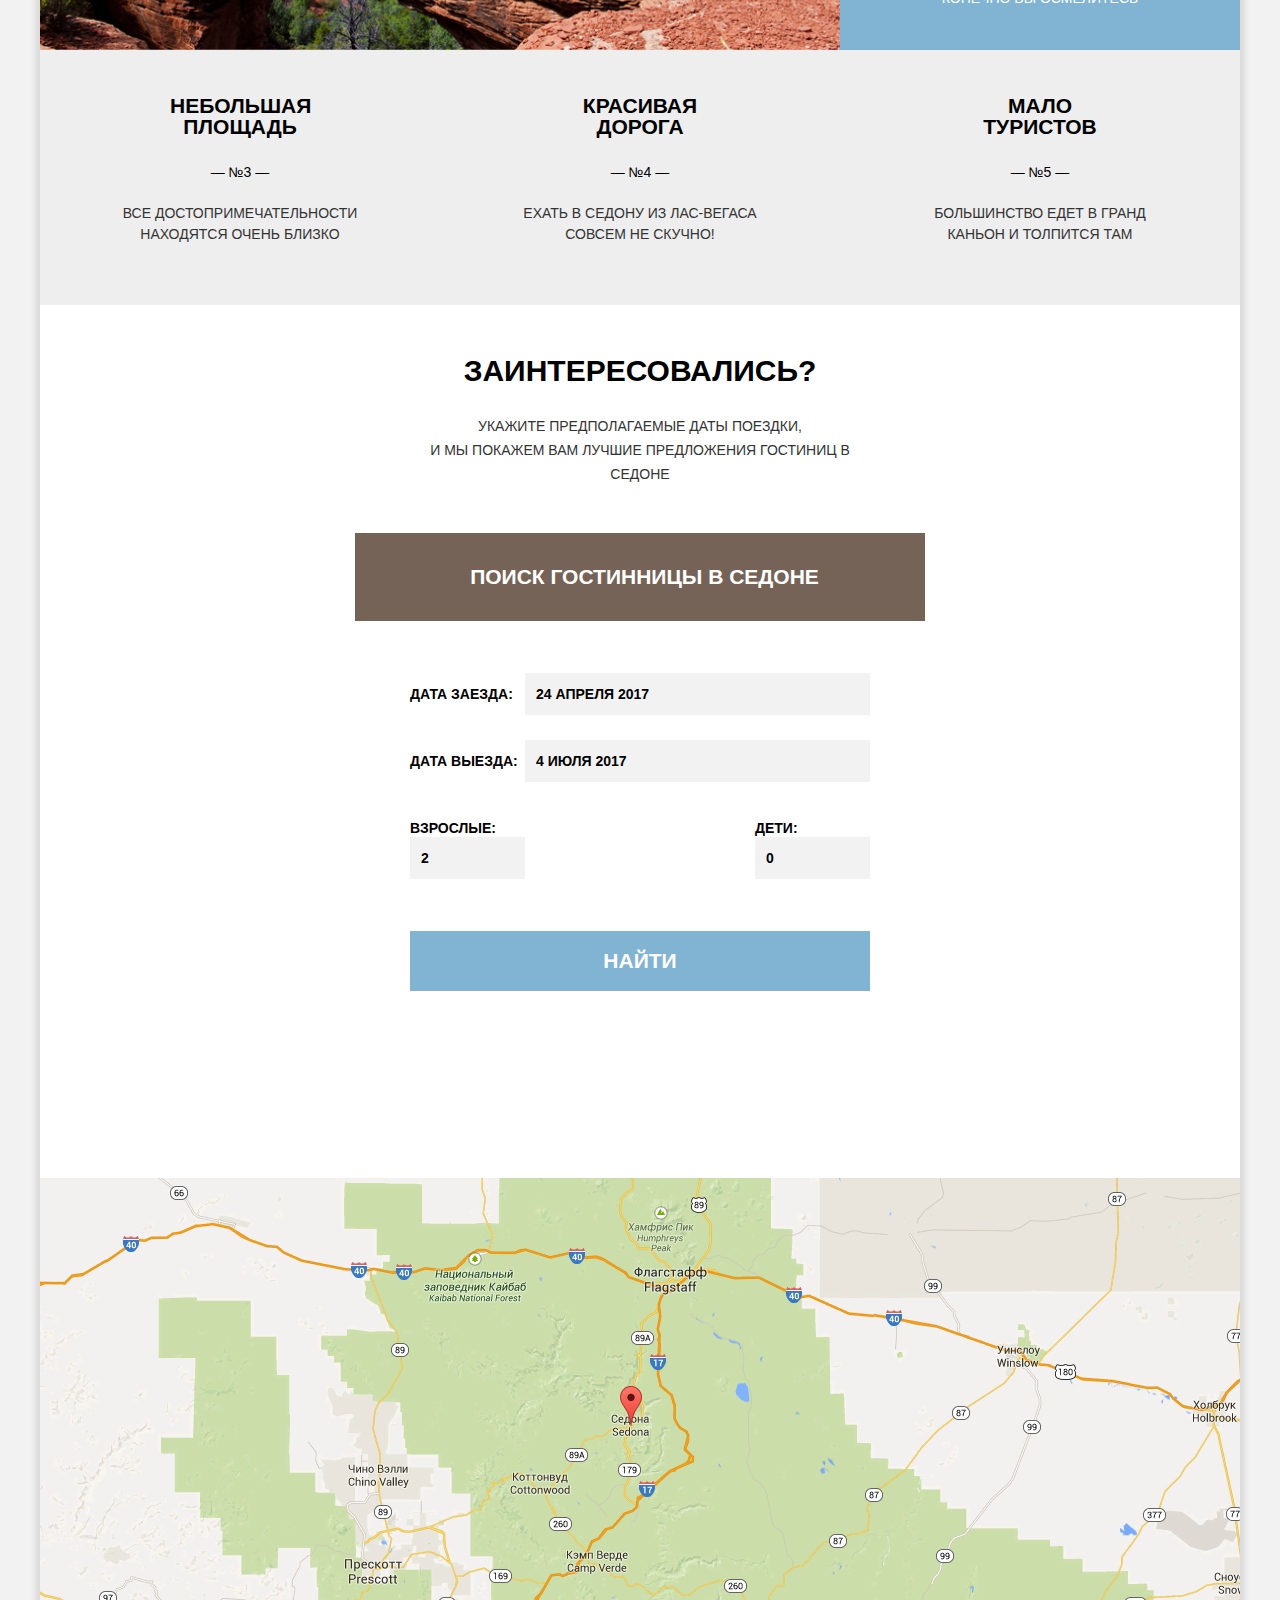
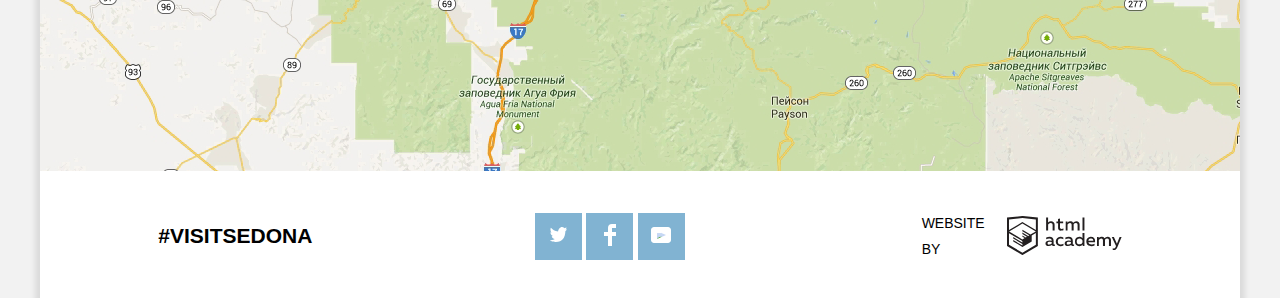
==== commit 10d6a20f: "Добавляю декоративные элементы" ====
--- a/index.html
+++ b/index.html
@@ -17,21 +17,19 @@
         </a>
       </div>
       <nav class="main-navigation">
-
         <ul class="site-navigation">
           <li class="site-navigation-item">
-            <a href="info.html">
+            <a href="#">
               Информация
             </a>
           </li>
           <li class="site-navigation-item">
-            <a href="photo-and-video.html">
+            <a href="#">
               Фото и видео
             </a>
           </li>
-
-          <li class="site-navigation-item">
-            <a href="map.html">
+          <li class="site-navigation-item">
+            <a href="#">
               Карта штата
             </a>
           </li>
@@ -43,9 +41,7 @@
         </ul>
       </nav>
     </header>
-  </div>
-
-  <div class="container">
+  
     <main>
       <div class="main-background">
       </div>
@@ -54,8 +50,7 @@
       </h1>
       <article class="benefits">
         <h2>
-          Седона — небольшой городок в Аризоне,<br>
-          заслуживающий большего!
+          Седона — небольшой городок в Аризоне, заслуживающий большего!
         </h2>
         <p>
           Рассмотрим 5 причин, по которым Седона круче, чем Гранд Каньон!
@@ -71,7 +66,7 @@
                   — №1 —
                 </span>
                 <p>
-                  Седона — не аттракцион для туристов,<br> там течёт своя жизнь
+                  Седона — не аттракцион для туристов, там течёт своя жизнь
                 </p>
               </div>
               <div>
@@ -80,32 +75,38 @@
             </div>
             <ul class="conditions-list">
               <li class="condition-item">
+                <div class="condition-image">
                 <img src="img/house-icon.svg" width="75" height="72" alt="Жильё" />
+              </div>
                 <h3>
                   Жильё
                 </h3>
                 <p>
-                  Рекомендуем пожить в настоящем <br>
+                  Рекомендуем пожить в настоящем 
                   мотеле, всё как в кино!
                 </p>
               </li>
               <li class="condition-item">
+                  <div class="condition-image">
                 <img src="img/food-icon.svg" width="74" height="70" alt="Еда" />
+              </div>
                 <h3>
                   Еда
                 </h3>
                 <p>
-                  Всегда заказывайте фирменный бургер,<br>
+                  Всегда заказывайте фирменный бургер,
                   вы не разочаруетесь!
                 </p>
               </li>
               <li class="condition-item">
-                <img src="img/souvenir-icon.svg" width="74" height="70" alt="Сувениры" />
+                  <div class="condition-image">
+                <img src="img/souvenir-icon.svg" width="64" height="76" alt="Сувениры" />
+              </div>
                 <h3>
                   Сувениры
                 </h3>
                 <p>
-                  Не только китайского, но и местного<br>
+                  Не только китайского, но и местного
                   производства!
                 </p>
               </li>
@@ -124,7 +125,7 @@
                   — №2 —
                 </span>
                 <p>
-                  Да, по нему можно пройти! Если конечно<br>
+                  Да, по нему можно пройти! Если конечно
                   вы осмелитесь
                 </p>
               </div>
@@ -138,7 +139,7 @@
               — №3 —
             </span>
             <p>
-              Все достопримечательности<br> находятся очень близко
+              Все достопримечательности находятся очень близко
             </p>
           </li>
           <li class="benefits-item">
@@ -149,7 +150,7 @@
               — №4 —
             </span>
             <p>
-              Ехать в Седону из Лас-Вегаса совсем<br> не скучно!
+              Ехать в Седону из Лас-Вегаса совсем не скучно!
             </p>
           </li>
           <li class="benefits-item">
@@ -160,7 +161,7 @@
               — №5 —
             </span>
             <p>
-              Большинство едет в гранд каньон<br> и толпится там
+              Большинство едет в гранд каньон и толпится там
             </p>
           </li>
         </ul>
@@ -172,65 +173,75 @@
         <p>
           Укажите предполагаемые даты поездки,<br> и мы покажем вам лучшие предложения гостиниц в Седоне
         </p>
-        <form action="#" method="post" class="search-form">
-          <h3>
-            <a href="hotels.html">
+          <button type="button" class="search-button">
               Поиск гостинницы в Седоне
-            </a>
-          </h3>
-          <p class="search-item">
-            <label for="arrival-date">Дата заезда</label>
+          </button>
+       <form action="#" method="post" class="search-form">
+          <fieldset>
+          <div class="search-item">
+            <label for="arrival-date">Дата заезда:</label>
             <input id="arrival-date" type="text" name="arrival-date" value="24 апреля 2017">
-          </p>
-          <p class="search-item">
-            <label for="depature-date">Дата выезда</label>
-            <input id="depature-date" type="text" name="depature-date" value="4 июня 2017">
-          </p>
-
-          <p class="search-item">
-            <label for="adults-amount">Взрослые</label>
-            <input id="adults-amount" type="number" name="adults" value="2">
-
-            <label for="children-amount">Дети</label>
-            <input id="children-amount" type="number" name="children" value="0">
-          </p>
-          <button type="submit" class="button">Найти</button>
+          </div>
+          <div class="search-item">
+            <label for="depature-date">Дата выезда:</label>
+            <input id="depature-date" type="text" name="depature-date" value="4 июля 2017">
+          </div>
+          <div class="search-item search-wrap">
+            <div class="adults-amount">
+            <label for="adults-amount">Взрослые:</label>
+              <input id="adults-amount" type="text" name="adults" value="2" class="amount-input">
+          </div>
+            <div class="children-amount">
+            <label for="children-amount">Дети:</label>
+            <input id="children-amount" type="text" name="children" value="0" class="amount-input">
+            </div>
+</div>
+          <button type="submit" class="search-hotels">Найти</button>
+        </fieldset>
         </form>
         <img src="img/map.png" width="1200" height="593" alt="Седона на карте">
       </section>
     </main>
-  </div>
-
-  <div class="container">
+
     <footer class="main-footer">
       <div class="hashteg">
         #visitSEDONA
       </div>
-      <div class="footer-social">
         <ul class="socials">
           <li class="social-button">
             <a href="#">
-              <img src="img/twitter-icon.svg" width="17" height="15" alt="Гостинницы в Седоне в Twitter">
+              <span class="visually-hidden">Седона в Twitter</span>
+              <svg xmlns="http://www.w3.org/2000/svg" width="17" height="15">
+                <path fill="#FFF" d="M10.95.144c1.685-.496 2.984.27 3.577 1.179.673-.231 1.331-.481 2.011-.708a2.345 2.345 0 0 1-.857 1.768c.685.17 1.304-.491 1.304-.491-.169 1-1.006 1.788-1.563 2.024-.231 6.75-3.175 11.217-10.077 11.082h-.446c-.41 0-4.164-.46-4.898-1.887 2.271.196 3.893-.422 4.693-1.177-.96-.3-2.679-.477-2.979-2.95.349.106.564.228 1.19.119C1.705 8.247.374 7.53.448 5.33c.285.328 1.067.536 1.34.472C1.085 5.561-.182 2.442.894.85c1.818 1.854 3.735 3.606 7.152 3.773C8.254 2.33 9.183.793 10.95.144z"/>
+              </svg>
             </a>
           </li>
           <li class="social-button">
             <a href="#">
-              <img src="img/facebook-icon.svg" width="12" height="22" alt="Гостинницы в Седоне на Facebook">
+              <span class="visually-hidden">Седона на Facebook</span>
+              <svg xmlns="http://www.w3.org/2000/svg" width="12" height="22">
+                <path fill="#FFF" d="M12 4V0H8a4 4 0 0 0-4 4v4H0v4h4v10h4V12h4V8H8V4h4z"/>
+              </svg>
             </a>
           </li>
           <li class="social-button">
             <a href="#">
-              <img src="img/youtube-icon.svg" width="20" height="16" alt="Гостинницы в Седоне в Youtube">
+              <span class="visually-hidden">Седона в Youtube</span>
+              <svg xmlns="http://www.w3.org/2000/svg" xmlns:xlink="http://www.w3.org/1999/xlink" width="20" height="16">
+                <image overflow="visible" width="20" height="16" xlink:href="youtube.png"/>
+                <path fill="#FFF" d="M17 0H3C1.35 0 0 1.35 0 3v10c0 1.65 1.35 3 3 3h14c1.65 0 3-1.35 3-3V3c0-1.65-1.35-3-3-3zM6.027 11.998V4.002L15.014 8l-8.987 3.998z"/>
+              </svg>
             </a>
           </li>
         </ul>
-      </div>
       <div class="footer-copyright">
         <span>
           Website by
         </span>
-        <a href="https://htmlacademy.ru/intensive/htmlcss" target="_blank">
-          <img src="img/logo-htmlacademy.svg" width="115" height="41" alt="Логотип HTML Academy">
+        <a class="logo-html" href="https://htmlacademy.ru/intensive/htmlcss" target="_blank">
+          <svg data-name="Layer 1" xmlns="http://www.w3.org/2000/svg" viewBox="0 0 108.08 36.85">
+            <path d="M44.61 26.86a2 2 0 0 0 .55-.1v1.33a3.25 3.25 0 0 1-1.18.21 1.67 1.67 0 0 1-1.67-1 4.84 4.84 0 0 1-3.14 1.08c-1.51 0-2.91-.83-2.91-2.55 0-2.13 2-2.79 3.71-2.79a11.08 11.08 0 0 1 2.17.25v-.3c0-1-.76-1.77-2.19-1.77a7.42 7.42 0 0 0-3 .64v-1.7a10.21 10.21 0 0 1 3.19-.55c2.36 0 3.81 1.12 3.81 3.65v3a.54.54 0 0 0 .49.59h.17zm-6.44-1.13a1.35 1.35 0 0 0 1.46 1.25h.11a3.39 3.39 0 0 0 2.41-1v-1.42a9.72 9.72 0 0 0-1.81-.21c-1 0-2.16.33-2.16 1.38zm12.36-6.11a5 5 0 0 1 2.57.64v1.72a4.08 4.08 0 0 0-2.3-.7 2.75 2.75 0 1 0 0 5.49 5 5 0 0 0 2.43-.64v1.71a6.27 6.27 0 0 1-2.76.57A4.21 4.21 0 0 1 46 24.49v-.41a4.32 4.32 0 0 1 4.18-4.46h.38zm12.17 7.24a2 2 0 0 0 .55-.1v1.33a3.25 3.25 0 0 1-1.18.21 1.67 1.67 0 0 1-1.67-1 4.84 4.84 0 0 1-3.14 1.08c-1.51 0-2.91-.83-2.91-2.55 0-2.13 2-2.79 3.71-2.79a11.08 11.08 0 0 1 2.17.25v-.3c0-1-.76-1.77-2.19-1.77a7.42 7.42 0 0 0-3 .64v-1.7a10.21 10.21 0 0 1 3.19-.55c2.36 0 3.81 1.12 3.81 3.65v3a.54.54 0 0 0 .49.59h.17zm-6.44-1.13a1.35 1.35 0 0 0 1.47 1.25h.11a3.39 3.39 0 0 0 2.41-1v-1.42a9.72 9.72 0 0 0-1.81-.21c-1.06 0-2.16.33-2.16 1.38zM73 15.98v12.2h-1.65v-1.32a3.88 3.88 0 0 1-3.19 1.54 4.4 4.4 0 0 1 0-8.78 3.81 3.81 0 0 1 3 1.3v-4.94H73zm-4.53 5.22a2.76 2.76 0 1 0 0 5.52 2.86 2.86 0 0 0 2.68-1.74v-2a2.91 2.91 0 0 0-2.66-1.73zM79 19.62c3.31 0 4.46 2.68 3.92 5.09H76.7c.21 1.5 1.67 2.11 3.19 2.11a6.11 6.11 0 0 0 2.64-.59v1.6a7.14 7.14 0 0 1-3 .57c-2.53 0-4.75-1.42-4.75-4.42a4.18 4.18 0 0 1 4-4.39H79zm.09 1.54a2.28 2.28 0 0 0-2.44 2.1v.06h4.65a2 2 0 0 0-2.17-2.16zm5.73 7v-8.31h1.65v1a3.81 3.81 0 0 1 2.78-1.27 2.86 2.86 0 0 1 2.64 1.4 4.12 4.12 0 0 1 2.91-1.33 3.06 3.06 0 0 1 3.2 3.33v5.2h-1.9v-5.15a1.59 1.59 0 0 0-1.42-1.75h-.26a2.8 2.8 0 0 0-2.07 1.12v5.78h-1.9v-5.15A1.59 1.59 0 0 0 89 21.29h-.2a3 3 0 0 0-2.21 1.29v5.63h-1.73zm21.31-8.33h1.9l-3.91 9.46c-.9 2.17-2.09 2.86-3.35 2.86a4.76 4.76 0 0 1-1.1-.14v-1.57a2.86 2.86 0 0 0 .85.12c.9 0 1.58-.64 2.07-1.9l.17-.42-4-8.4h2l2.86 6.29zM38.73 1.44V6.2a3.81 3.81 0 0 1 2.7-1.14 3.25 3.25 0 0 1 3.44 3.4v5.15H43V8.7a1.81 1.81 0 0 0-1.61-2h-.3a2.93 2.93 0 0 0-2.32 1.39v5.52h-1.9V1.44h1.9zm11.21.85v3h3v1.6h-3v3.81c0 1.1.5 1.46 1.58 1.46a4.49 4.49 0 0 0 1.69-.33v1.6a6.8 6.8 0 0 1-2.21.35 2.55 2.55 0 0 1-2.86-2.74V6.87h-1.56V5.24h1.5V2.72zm5.4 11.31V5.26H57v1a3.81 3.81 0 0 1 2.77-1.28 2.86 2.86 0 0 1 2.6 1.33 4.12 4.12 0 0 1 2.91-1.33 3.06 3.06 0 0 1 3.16 3.4v5.21h-1.9V8.44a1.59 1.59 0 0 0-1.42-1.75h-.23a2.8 2.8 0 0 0-2.07 1.12v5.78h-1.9V8.44a1.59 1.59 0 0 0-1.42-1.75h-.23a3 3 0 0 0-2.21 1.29v5.63h-1.72zM71.17 1.43H73v12.15h-1.83V1.43zM14.71-.02h-.16L0 1.52v26.67l14.55 8.66 14.55-8.66V1.52zm12.5 27.1l-12.66 7.54L1.9 27.1V16.16l12.59 7.5v1.32l-8.63-5.1v1.31l8.68 5.21v1.39l-8.67-5.16v1.35l8.68 5.21 8.75-5.24v-5.66l3.9-2.31V27.1zm0-12.53l-3.48 2-1.6 1-7.62-4.57v1.31L21 18.21l-.14.09-1 .54-5.37-3.2v1.34l4.24 2.52-1 .67-3.2-1.9v1.31l2.1 1.24-2.13 1.26L2 14.63l12.51-7.54zm0-1.32L14.49 5.74 1.91 13.23v-10L14.56 1.9l12.65 1.33v10z" fill="#231f20"/>
+          </svg>
         </a>
       </div>
     </footer>
--- a/css/style.css
+++ b/css/style.css
@@ -28,21 +28,37 @@
 	font-weight: 700;
 	color: #000000;
 	text-transform: uppercase;
+	background-color: #f2f2f2;
+	padding: 0 40px;
+	margin: 0 auto;
+}
+
+.container {
 	background-color: #ffffff;
-}
-
-.container {
 	width: 1200px;
 	margin: 0 auto;
 	padding: 0;
-}
-
-.visually-hidden {
-	position: absolute;
-	clip: rect(0 0 0 0);
-	width: 1px;
-	height: 1px;
-	margin: -1px;
+	box-shadow: 0 0 5px 5px #dbdbdb;
+}
+
+img {
+	max-width: 100%;
+	height: auto;
+}
+
+.visually-hidden:not(:focus):not(:active),
+input[type="checkbox"].visually-hidden,
+input[type="radio"].visually-hidden {
+    position: absolute;
+    width: 1px;
+    height: 1px;
+    margin: -1px;
+    border: 0;
+    padding: 0;
+    white-space: nowrap;
+    clip-path: inset(100%);
+    clip: rect(0 0 0 0);
+    overflow: hidden;
 }
 
 .main-header-logo {
@@ -50,48 +66,58 @@
 	height: 72px;
 	display: inline-block;
 	position: absolute;
-	left: 600px;
+	left: 0;
+	right: 0;
+	margin: auto;
 }
 
 .site-navigation {
 	display: flex;
 	flex-direction: row;
-	align-items: center;
 	margin: 0;
 	padding: 0;
-	flex-wrap: wrap;
-	padding-right: 70px;
-	padding-left: 70px;
+	flex-wrap: wrap;  
+}
+
+.main-navigation {
+    font-size: 14px;
+	line-height: 26px;
+	color: #000000;
+	padding: 15px 72px;		
+}
+
+.site-navigation a {
+ 
 }
 
 .site-navigation-item {
-    font-size: 14px;
-	line-height: 26px;
-	color: #000000;
-	padding-top: 15px;
-	padding-bottom: 15px;
-	margin-right: 150px;
-}
-
+	width: 242px;	
+}
+
+.site-navigation-item:nth-of-type(1),
+.site-navigation-item:nth-of-type(2) {
+	text-align: left;	
+}
+
+.site-navigation-item:nth-of-type(3),
+.site-navigation-item:nth-of-type(4) {
+	text-align: right;	
+}
 .site-navigation-item:nth-of-type(2) {
 	margin-right: auto;
 }
 
-.site-navigation-item:nth-of-type(4) {
-	margin-right: 0;
-}
-
 .site-navigation-current {
 	color: #766357;
 }
 
 .main-background {
 	width: 1200px;
-	height: 800px;
+	height: 508px;
 	background-image: url("../img/polygon.svg"), url("../img/main-background-title.svg"), url("../img/main-background.jpg");
 	background-size: 1201px 59px, 459px 353px, 1200px 800px;
 	background-repeat: no-repeat;
-	background-position: center 742px, center 160px, center;
+	background-position: center 450px, center 75px, center -80px;
 	margin-top: 0;
 	display: block;
 }
@@ -118,31 +144,38 @@
 }
 
 .site-navigation a:active {
-	color: rgba(0, 0, 0, 0.30);
+	color: rgba(0, 0, 0, 0.3);
 }
 
 .benefits {
 	text-align: center;
+	background-color: white;
+
 }
 
 .benefits h2 {
 	font-size: 21px;
 	line-height: 26px;
-	padding-top: 57px;
-	padding-bottom: 34px;
-	margin: 0;
+	padding-top: 60px;
+	padding-bottom: 28px;
+	margin: 0 375px;
 }
 
 .benefits p {
 	color: #333333;
-	line-height: 26px;
+	line-height: 21px;
 	font-weight: normal;
 	margin: 0;
-	padding: 0;
+	padding: 0 71px;
+}
+
+.condition-item p {
+	padding: 0 54px;
 }
 
 .benefits > p {
-	padding-bottom: 47px;
+	padding-bottom: 49px;
+	line-height: 26px;
 } 
 
 .benefits-list {
@@ -156,8 +189,8 @@
 .conditions-list {
 	list-style: none;
 	display: flex;
-	padding-top: 55px;
-	padding-bottom: 75px;
+	padding-top: 57px;
+	padding-bottom: 79px;
 	padding-left: 0;
 }
 
@@ -170,37 +203,54 @@
 	padding-bottom: 26px;
 }
 
+.condition-image {
+	display: block;
+	width: 76px;
+	height: 76px;
+	margin-left: 162px;
+}
+
 .benefits-item h3 {
 	font-size: 21px;
 	line-height: 21px;
-	margin: 0;
+	margin: 0 130px;
 }
 
 .benefits-item span {
 	line-height: 21px;
 	font-weight: normal;
 	display: block;
-	padding-top: 26px;
-	padding-bottom: 26px;
+	padding-top: 25px;
+	padding-bottom: 20px;
 }
 
 .white {
 	color: #ffffff;
 	background-color: #81b3d2;
 	width: 400px;
-	padding-top: 45px;
-	padding-bottom: 65px;
+	padding-top: 47px;
 }
 
 .benefits-wrap {
 	display: flex;
+}
+
+.benefits-wrap img {
+	object-fit: cover;
+	height: 100%;
+	width: 100%;
 }
 
 .white p,
 .white h3  {
 	color: #ffffff;
 	background-color: #81b3d2;
-	margin: 0;
+	margin: 0 49px;
+	padding: 0;
+}
+
+.white h3 {
+	margin: 0 125px;
 }
 
 .benefits-item:nth-of-type(3),
@@ -208,7 +258,7 @@
 .benefits-item:nth-of-type(5) {
 	background-color: #eeeeee;
 	width: calc(100%/3);
-	padding-top: 50px;
+	padding-top: 45px;
 	padding-bottom: 60px;
 }
 
@@ -217,47 +267,75 @@
 	line-height: 36px;
 	font-weight: 700;
 	text-align: center;
+	margin: 0;
+    padding-top: 48px;
 }
 
 .search > p {
 	font-weight: 400;
 	color: #333333;
 	text-align: center;
+	margin: 0 380px;
+	padding-top: 25px;
+	line-height: 24px;
+	font-size: 14px;
+	padding-bottom: 47px;
 }
 
 .search-form {
 	display: flex;
 	flex-direction: column;
-	width: 565px;
+	width: 570px;
 	align-items: center;
-	justify-content: space-around;
+	justify-content: space-between;
 	margin-right: auto;
 	margin-left: auto;
 	margin-bottom: 78px;
 	padding-bottom: 54px;
-	padding-left: 54px;
-	padding-right: 54px;
-}
-
-.search-form h3 {
+	flex-wrap: wrap;
+	box-sizing: border-box;
+}
+
+.search-form fieldset {
+	border: none;
+	margin: 0;
+	padding: 0;
+ }
+
+.search-button {
+	width: 570px;
+	font-size: 21px;
+	line-height: 26px;
+	text-transform: uppercase;
+	font-weight: 700;
+	color: #ffffff;
+	background-color: #766357;
+	display: block;
+	padding-top: 31px;
+	padding-bottom: 31px;
 	text-align: center;
-}
-
-.search-form a {
-	font-size: 21px;
-	line-height: 26px;
-	color: #ffffff;
-	background-color: #766357;
-}
-
-.search-form a:hover,
-.search-form a:focus {
+	padding-left: 15px;
+	margin: 0 auto;
+	margin-bottom: 52px;
+	border: none;	
+}
+
+.search-button:hover,
+.search-button:focus {
 	background-color: #604e43;
 }
 
-.search a:active {
-	color: rgba(255, 255, 255, 0.302);
+.search-button:active {
+	color: rgba(255, 255, 255, 0.3);
 	background-color: #503e33;
+}
+
+.search-item {
+	width: 460px;
+	margin: 0 auto;
+	margin-bottom: 25px;
+	display: flex;
+    justify-content: space-between
 }
 
 .search-item input {
@@ -265,10 +343,15 @@
 	line-height: 26px;
 	background-color: #f2f2f2;
 	border: none;
+	padding: 8px 11px;
+	width: 345px;
+	text-transform: uppercase;
 }
 
 .search-item label {
-	line-height: 26px;
+	line-height: 120%;
+	display: block;
+	padding-top: 13px;
 }
 
 .search-item input:hover {
@@ -280,24 +363,49 @@
 	border: 2px solid #e5e5e5;
 }
 
-.button {
+.search-item:nth-of-type(3) {
+	margin-bottom: 52px;
+}
+
+.search-wrap {
+	display: flex;
+	justify-content: space-between;
+	flex-direction: row;
+}
+.search-wrap .amount-input {
+	width: 115px;
+}
+
+.search-wrap .adults-amount
+.search-wrap .children-amount {
+	display: flex;
+	flex-direction: row;
+	justify-content: space-between;
+}
+
+.search-hotels {
 	font-size: 21px;
 	font-weight: 700;
+	line-height: 26px;
 	text-align: center;
 	color: #ffffff;
 	vertical-align: middle;
 	text-transform: uppercase;
 	background-color: #81b3d2;
 	border: none;
-}
-
-.button:hover,
-.button:focus {
+	padding: 17px 0;
+	display: block;
+	width: 460px;
+	margin-bottom: 55px;
+}
+
+.search-hotels:hover,
+.search-hotels:focus {
 	background-color: #669ec0;
 }
 
-.button:active {
-	color: rgba(255, 255, 255, 0.302);
+.search-hotels:active {
+	color: rgba(255, 255, 255, 0.3);
 	background-color: #5496bd;
 }
 
@@ -397,7 +505,7 @@
 }
 
 .sorting-input + label {
-	color: rgba(0, 0, 0, 0.302);
+	color: rgba(0, 0, 0, 0.3);
 }
 
 .sorting-input + label:hover,
@@ -440,7 +548,7 @@
 }
 
 .hotels-item h3:active {
-	color: rgba(0, 0, 0, 0.302);
+	color: rgba(0, 0, 0, 0.3);
 }
 
 .hotels-item h3 {
@@ -494,7 +602,7 @@
 }
 
 .more-details:active {
-	color: rgba(255, 255, 255, 0.302);
+	color: rgba(255, 255, 255, 0.3);
 	background-color: #5496bd;
 }
 
@@ -510,7 +618,7 @@
 }
 
 .book:active {
-	color: rgba(255, 255, 255, 0.302);
+	color: rgba(255, 255, 255, 0.3);
 	background-color: #503e33;
 }
 
@@ -534,44 +642,37 @@
 	width: 140px;
 }
 
-.footer-social {
-	text-align: center;
-	width: 153px;
-}
-
 .socials {
 	display: flex;
 	width: 150px;
 	justify-content: space-between;
 	margin: 0;
-}
-
-.footer-social ul {
 	list-style: none;
 	padding: 0;
-	margin: 0;
+	flex-wrap: wrap;
 }
 
 .social-button {
 	width: 47px;
-	padding: 13px;
+	height: 47px;
+	display: flex;
 	background-color: #81b3d2;
-	text-align: center;
-}
-
-.social-button img {
-	vertical-align: middle;
-	text-align: center;
-}
-
-.social-button a:hover,
-.social-button a:focus {
+	align-items: center;
+	justify-content: center;
+	
+}
+
+.social-button:hover,
+.social-button:focus {
 	background-color: #669ec0;
 }
 
-.social-button a:active {
+.social-button:active path {
+  fill: rgba(255, 255, 255, 0.3);
+}
+
+.social-button:active {
 	background-color: #5496bd;
-	color: rgba(255, 255, 255, 0.302);
 }
 
 .footer-copyright {
@@ -581,6 +682,19 @@
 	justify-content: space-between;
 }
 
+.footer-copyright:hover path,
+.footer-copyright:focus path {
+	fill: #81b3d2;
+}
+.footer-copyright:active path {
+	fill: #bdbbbc;
+}
+
+.logo-html {
+	display: block;
+	width: 115px;
+	height: 41px;
+}
 .footer-copyright span {
 	line-height: 26px;
 	font-weight: 400;
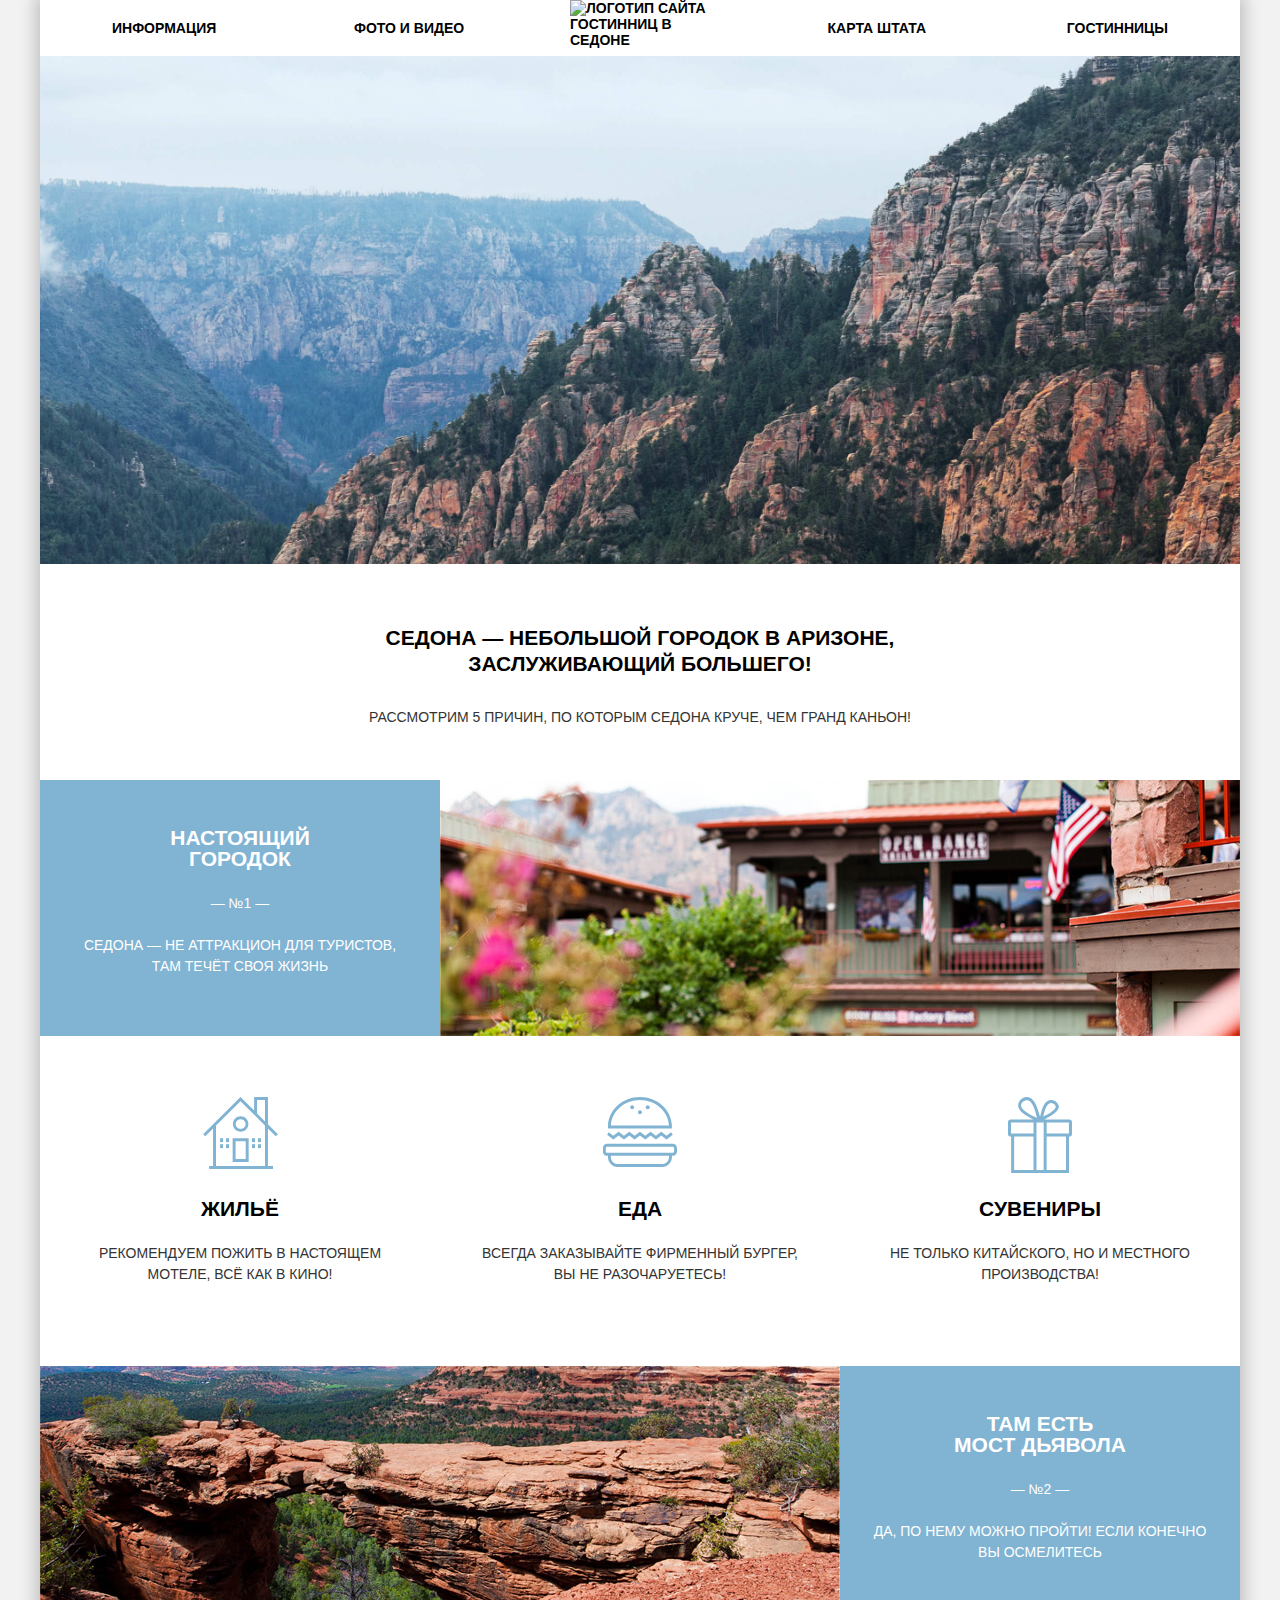
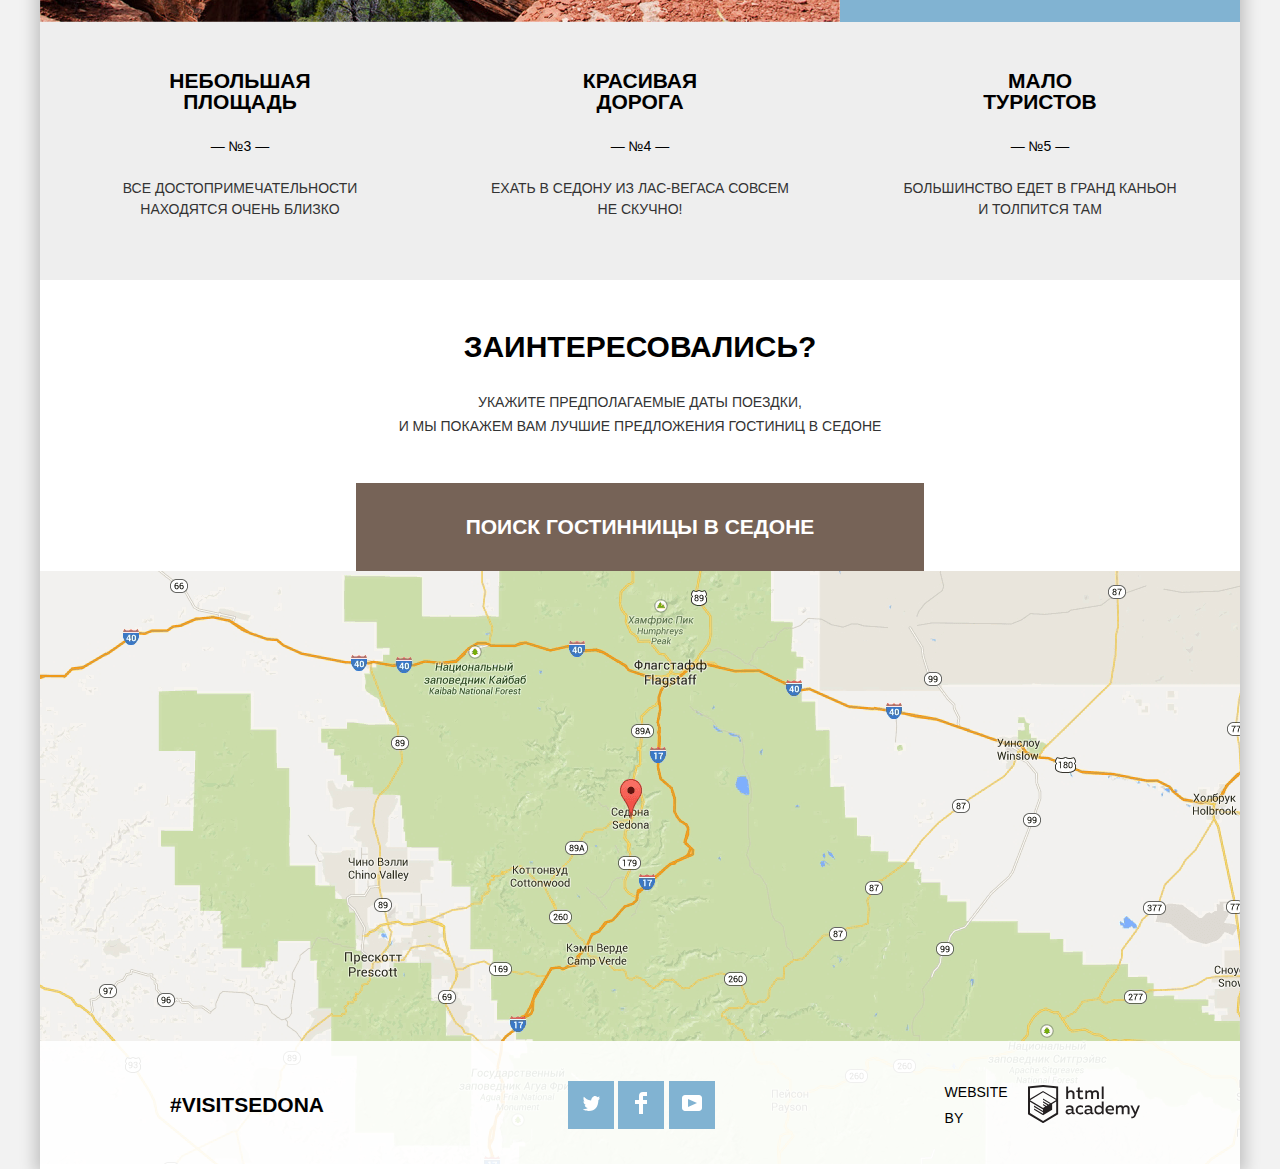
==== commit d741622a: "Подключила минификаторы" ====
--- a/index.html
+++ b/index.html
@@ -5,7 +5,7 @@
   <meta charset="utf-8">
   <title>Седона</title>
   <link href="css/normalize.css" rel="stylesheet">
-  <link href="css/style.css" rel="stylesheet">
+  <link href="css/style-min.css" rel="stylesheet">
 </head>
 
 <body>
@@ -41,8 +41,8 @@
         </ul>
       </nav>
     </header>
-  
-    <main>
+
+    <main class="main-page">
       <div class="main-background">
       </div>
       <h1 class="visually-hidden">
@@ -50,7 +50,8 @@
       </h1>
       <article class="benefits">
         <h2>
-          Седона — небольшой городок в Аризоне, заслуживающий большего!
+          Седона — небольшой городок в Аризоне,<br>
+          заслуживающий большего!
         </h2>
         <p>
           Рассмотрим 5 причин, по которым Седона круче, чем Гранд Каньон!
@@ -60,13 +61,15 @@
             <div class="benefits-wrap">
               <div class="white">
                 <h3>
-                  Настоящий городок
+                  Настоящий<br>
+                  городок
                 </h3>
                 <span>
                   — №1 —
                 </span>
                 <p>
-                  Седона — не аттракцион для туристов, там течёт своя жизнь
+                  Седона — не аттракцион для туристов,<br>
+                  там течёт своя жизнь
                 </p>
               </div>
               <div>
@@ -76,37 +79,37 @@
             <ul class="conditions-list">
               <li class="condition-item">
                 <div class="condition-image">
-                <img src="img/house-icon.svg" width="75" height="72" alt="Жильё" />
-              </div>
+                  <img src="img/house-icon.svg" width="75" height="72" alt="Жильё" />
+                </div>
                 <h3>
                   Жильё
                 </h3>
                 <p>
-                  Рекомендуем пожить в настоящем 
+                  Рекомендуем пожить в настоящем <br>
                   мотеле, всё как в кино!
                 </p>
               </li>
               <li class="condition-item">
-                  <div class="condition-image">
-                <img src="img/food-icon.svg" width="74" height="70" alt="Еда" />
-              </div>
+                <div class="condition-image">
+                  <img src="img/food-icon.svg" width="74" height="70" alt="Еда" />
+                </div>
                 <h3>
                   Еда
                 </h3>
                 <p>
-                  Всегда заказывайте фирменный бургер,
+                  Всегда заказывайте фирменный бургер,<br>
                   вы не разочаруетесь!
                 </p>
               </li>
               <li class="condition-item">
-                  <div class="condition-image">
-                <img src="img/souvenir-icon.svg" width="64" height="76" alt="Сувениры" />
-              </div>
+                <div class="condition-image">
+                  <img src="img/souvenir-icon.svg" width="64" height="76" alt="Сувениры" />
+                </div>
                 <h3>
                   Сувениры
                 </h3>
                 <p>
-                  Не только китайского, но и местного
+                  Не только китайского, но и местного<br>
                   производства!
                 </p>
               </li>
@@ -119,13 +122,13 @@
               </div>
               <div class="white">
                 <h3>
-                  Там есть Мост дьявола
+                  Там есть <br>Мост дьявола
                 </h3>
                 <span>
                   — №2 —
                 </span>
                 <p>
-                  Да, по нему можно пройти! Если конечно
+                  Да, по нему можно пройти! Если конечно<br>
                   вы осмелитесь
                 </p>
               </div>
@@ -133,119 +136,155 @@
           </li>
           <li class="benefits-item">
             <h3>
-              Небольшая площадь
+              Небольшая<br> площадь
             </h3>
             <span>
               — №3 —
             </span>
             <p>
-              Все достопримечательности находятся очень близко
+              Все достопримечательности<br> находятся очень близко
             </p>
           </li>
           <li class="benefits-item">
             <h3>
-              Красивая дорога
+              Красивая<br> дорога
             </h3>
             <span>
               — №4 —
             </span>
             <p>
-              Ехать в Седону из Лас-Вегаса совсем не скучно!
+              Ехать в Седону из Лас-Вегаса совсем<br> не скучно!
             </p>
           </li>
           <li class="benefits-item">
             <h3>
-              Мало туристов
+              Мало<br> туристов
             </h3>
             <span>
               — №5 —
             </span>
             <p>
-              Большинство едет в гранд каньон и толпится там
+              Большинство едет в гранд каньон<br> и толпится там
             </p>
           </li>
         </ul>
       </article>
       <section class="search">
-        <h2>
+        <h2 class="search-title">
           Заинтересовались?
         </h2>
-        <p>
+        <p class="search-sub-title">
           Укажите предполагаемые даты поездки,<br> и мы покажем вам лучшие предложения гостиниц в Седоне
         </p>
-          <button type="button" class="search-button">
-              Поиск гостинницы в Седоне
-          </button>
-       <form action="#" method="post" class="search-form">
-          <fieldset>
-          <div class="search-item">
-            <label for="arrival-date">Дата заезда:</label>
-            <input id="arrival-date" type="text" name="arrival-date" value="24 апреля 2017">
-          </div>
-          <div class="search-item">
-            <label for="depature-date">Дата выезда:</label>
-            <input id="depature-date" type="text" name="depature-date" value="4 июля 2017">
-          </div>
-          <div class="search-item search-wrap">
-            <div class="adults-amount">
-            <label for="adults-amount">Взрослые:</label>
-              <input id="adults-amount" type="text" name="adults" value="2" class="amount-input">
-          </div>
-            <div class="children-amount">
-            <label for="children-amount">Дети:</label>
-            <input id="children-amount" type="text" name="children" value="0" class="amount-input">
-            </div>
-</div>
-          <button type="submit" class="search-hotels">Найти</button>
-        </fieldset>
-        </form>
-        <img src="img/map.png" width="1200" height="593" alt="Седона на карте">
+        <button type="button" class="search-button">
+          Поиск гостинницы в Седоне
+        </button>
+        <div class="sedona-map">
+          <iframe
+            src="https://www.google.com/maps/embed?pb=!1m18!1m12!1m3!1d52385.135657476916!2d-111.83015810420495!3d34.85444381570011!2m3!1f0!2f0!3f0!3m2!1i1024!2i768!4f13.1!3m3!1m2!1s0x872da132f942b00d%3A0x5548c523fa6c8efd!2z0KHQtdC00L7QvdCwLCDQkNGA0LjQt9C-0L3QsCA4NjMzNiwg0KHQqNCQ!5e0!3m2!1sru!2sua!4v1570699073355!5m2!1sru!2sua"
+            width="1200" height="593" style="border:0;" allowfullscreen="">
+          </iframe>
+        </div>
+        <div class="form-wrap">
+          <form action="https://echo.htmlacademy.ru" method="post" class="search-form">
+            <fieldset>
+              <div class="search-item">
+                <label for="arrival-date">Дата заезда:</label>
+                <input id="arrival-date" type="text" name="arrival-date" placeholder="24 апреля 2017">
+                <div class="calendar">
+                  <svg xmlns="http://www.w3.org/2000/svg" width="21" height="22">
+                    <path
+                      d="M19.251 2.025h-2.845V.648c0-.381-.294-.689-.656-.689-.363 0-.656.308-.656.689v1.377h-3.938V.648c0-.381-.294-.689-.655-.689-.363 0-.657.308-.657.689v1.377H5.906V.648c0-.381-.294-.689-.656-.689-.363 0-.657.308-.657.689v1.377H1.75C.784 2.025 0 2.847 0 3.862v16.302C0 21.179.784 22 1.75 22h17.501c.966 0 1.749-.821 1.749-1.836V3.862c0-1.015-.783-1.837-1.749-1.837zm.437 18.139a.448.448 0 01-.437.459H1.75a.45.45 0 01-.438-.459V3.862a.45.45 0 01.438-.459h2.844v1.378c0 .381.294.689.657.689.362 0 .656-.308.656-.689V3.403h3.938v1.378c0 .381.294.689.657.689.361 0 .655-.308.655-.689V3.403h3.938v1.378c0 .381.293.689.656.689.362 0 .656-.308.656-.689V3.403h2.845c.241 0 .437.206.437.459v16.302z" />
+                    <path
+                      d="M4.594 8.225h2.625v2.066H4.594zm0 3.443h2.625v2.067H4.594zm0 3.444h2.625v2.066H4.594zm4.594 0h2.625v2.066H9.188zm0-3.444h2.625v2.067H9.188zm0-3.443h2.625v2.066H9.188zm4.593 6.887h2.625v2.066h-2.625zm0-3.444h2.625v2.067h-2.625zm0-3.443h2.625v2.066h-2.625z" />
+                  </svg>
+                </div>
+              </div>
+              <div class="search-item">
+                <label for="depature-date">Дата выезда:</label>
+                <input id="depature-date" type="text" name="depature-date" placeholder="4 июля 2017">
+                <div class="calendar">
+                  <svg xmlns="http://www.w3.org/2000/svg" width="21" height="22">
+                    <path
+                      d="M19.251 2.025h-2.845V.648c0-.381-.294-.689-.656-.689-.363 0-.656.308-.656.689v1.377h-3.938V.648c0-.381-.294-.689-.655-.689-.363 0-.657.308-.657.689v1.377H5.906V.648c0-.381-.294-.689-.656-.689-.363 0-.657.308-.657.689v1.377H1.75C.784 2.025 0 2.847 0 3.862v16.302C0 21.179.784 22 1.75 22h17.501c.966 0 1.749-.821 1.749-1.836V3.862c0-1.015-.783-1.837-1.749-1.837zm.437 18.139a.448.448 0 01-.437.459H1.75a.45.45 0 01-.438-.459V3.862a.45.45 0 01.438-.459h2.844v1.378c0 .381.294.689.657.689.362 0 .656-.308.656-.689V3.403h3.938v1.378c0 .381.294.689.657.689.361 0 .655-.308.655-.689V3.403h3.938v1.378c0 .381.293.689.656.689.362 0 .656-.308.656-.689V3.403h2.845c.241 0 .437.206.437.459v16.302z" />
+                    <path
+                      d="M4.594 8.225h2.625v2.066H4.594zm0 3.443h2.625v2.067H4.594zm0 3.444h2.625v2.066H4.594zm4.594 0h2.625v2.066H9.188zm0-3.444h2.625v2.067H9.188zm0-3.443h2.625v2.066H9.188zm4.593 6.887h2.625v2.066h-2.625zm0-3.444h2.625v2.067h-2.625zm0-3.443h2.625v2.066h-2.625z" />
+                  </svg>
+                </div>
+              </div>
+              <div class="search-item search-wrap">
+                <div class="adults-amount">
+                  <label for="adults-amount">Взрослые:</label>
+                  <div class="input-range-elem">
+                    <div class="input-range-elem-minus"> </div>
+                    <input id="adults-amount" type="text" name="adults" placeholder="2" class="amount-input plus">
+                    <div class="input-range-elem-plus"> </div>
+                  </div>
+                </div>
+                <div class="children-amount">
+                  <label for="children-amount">Дети:</label>
+                  <div class="input-range-elem">
+                    <div class="input-range-elem-minus"> </div>
+                    <input id="children-amount" type="text" name="children" placeholder="0" class="amount-input plus">
+                    <div class="input-range-elem-plus"> </div>
+                  </div>
+                </div>
+              </div>
+              <button type="submit" class="search-hotels">Найти</button>
+            </fieldset>
+          </form>
+        </div>
       </section>
     </main>
 
-    <footer class="main-footer">
+    <footer class="main-footer footer-transparent">
       <div class="hashteg">
         #visitSEDONA
       </div>
-        <ul class="socials">
-          <li class="social-button">
-            <a href="#">
-              <span class="visually-hidden">Седона в Twitter</span>
-              <svg xmlns="http://www.w3.org/2000/svg" width="17" height="15">
-                <path fill="#FFF" d="M10.95.144c1.685-.496 2.984.27 3.577 1.179.673-.231 1.331-.481 2.011-.708a2.345 2.345 0 0 1-.857 1.768c.685.17 1.304-.491 1.304-.491-.169 1-1.006 1.788-1.563 2.024-.231 6.75-3.175 11.217-10.077 11.082h-.446c-.41 0-4.164-.46-4.898-1.887 2.271.196 3.893-.422 4.693-1.177-.96-.3-2.679-.477-2.979-2.95.349.106.564.228 1.19.119C1.705 8.247.374 7.53.448 5.33c.285.328 1.067.536 1.34.472C1.085 5.561-.182 2.442.894.85c1.818 1.854 3.735 3.606 7.152 3.773C8.254 2.33 9.183.793 10.95.144z"/>
-              </svg>
-            </a>
-          </li>
-          <li class="social-button">
-            <a href="#">
-              <span class="visually-hidden">Седона на Facebook</span>
-              <svg xmlns="http://www.w3.org/2000/svg" width="12" height="22">
-                <path fill="#FFF" d="M12 4V0H8a4 4 0 0 0-4 4v4H0v4h4v10h4V12h4V8H8V4h4z"/>
-              </svg>
-            </a>
-          </li>
-          <li class="social-button">
-            <a href="#">
-              <span class="visually-hidden">Седона в Youtube</span>
-              <svg xmlns="http://www.w3.org/2000/svg" xmlns:xlink="http://www.w3.org/1999/xlink" width="20" height="16">
-                <image overflow="visible" width="20" height="16" xlink:href="youtube.png"/>
-                <path fill="#FFF" d="M17 0H3C1.35 0 0 1.35 0 3v10c0 1.65 1.35 3 3 3h14c1.65 0 3-1.35 3-3V3c0-1.65-1.35-3-3-3zM6.027 11.998V4.002L15.014 8l-8.987 3.998z"/>
-              </svg>
-            </a>
-          </li>
-        </ul>
+      <ul class="socials">
+        <li class="social-button">
+          <a href="#">
+            <span class="visually-hidden">Седона в Twitter</span>
+            <svg xmlns="http://www.w3.org/2000/svg" width="17" height="15">
+              <path fill="#FFF"
+                d="M10.95.144c1.685-.496 2.984.27 3.577 1.179.673-.231 1.331-.481 2.011-.708a2.345 2.345 0 0 1-.857 1.768c.685.17 1.304-.491 1.304-.491-.169 1-1.006 1.788-1.563 2.024-.231 6.75-3.175 11.217-10.077 11.082h-.446c-.41 0-4.164-.46-4.898-1.887 2.271.196 3.893-.422 4.693-1.177-.96-.3-2.679-.477-2.979-2.95.349.106.564.228 1.19.119C1.705 8.247.374 7.53.448 5.33c.285.328 1.067.536 1.34.472C1.085 5.561-.182 2.442.894.85c1.818 1.854 3.735 3.606 7.152 3.773C8.254 2.33 9.183.793 10.95.144z" />
+            </svg>
+          </a>
+        </li>
+        <li class="social-button">
+          <a href="#">
+            <span class="visually-hidden">Седона на Facebook</span>
+            <svg xmlns="http://www.w3.org/2000/svg" width="12" height="22">
+              <path fill="#FFF" d="M12 4V0H8a4 4 0 0 0-4 4v4H0v4h4v10h4V12h4V8H8V4h4z" />
+            </svg>
+          </a>
+        </li>
+        <li class="social-button">
+          <a href="#">
+            <svg xmlns="http://www.w3.org/2000/svg" width="20" height="16">
+              <path fill="#FFF"
+                d="M17 0H3C1.35 0 0 1.35 0 3v10c0 1.65 1.35 3 3 3h14c1.65 0 3-1.35 3-3V3c0-1.65-1.35-3-3-3zM6.027 11.998V4.002L15.014 8l-8.987 3.998z" />
+            </svg>
+          </a>
+        </li>
+      </ul>
       <div class="footer-copyright">
         <span>
           Website by
         </span>
         <a class="logo-html" href="https://htmlacademy.ru/intensive/htmlcss" target="_blank">
           <svg data-name="Layer 1" xmlns="http://www.w3.org/2000/svg" viewBox="0 0 108.08 36.85">
-            <path d="M44.61 26.86a2 2 0 0 0 .55-.1v1.33a3.25 3.25 0 0 1-1.18.21 1.67 1.67 0 0 1-1.67-1 4.84 4.84 0 0 1-3.14 1.08c-1.51 0-2.91-.83-2.91-2.55 0-2.13 2-2.79 3.71-2.79a11.08 11.08 0 0 1 2.17.25v-.3c0-1-.76-1.77-2.19-1.77a7.42 7.42 0 0 0-3 .64v-1.7a10.21 10.21 0 0 1 3.19-.55c2.36 0 3.81 1.12 3.81 3.65v3a.54.54 0 0 0 .49.59h.17zm-6.44-1.13a1.35 1.35 0 0 0 1.46 1.25h.11a3.39 3.39 0 0 0 2.41-1v-1.42a9.72 9.72 0 0 0-1.81-.21c-1 0-2.16.33-2.16 1.38zm12.36-6.11a5 5 0 0 1 2.57.64v1.72a4.08 4.08 0 0 0-2.3-.7 2.75 2.75 0 1 0 0 5.49 5 5 0 0 0 2.43-.64v1.71a6.27 6.27 0 0 1-2.76.57A4.21 4.21 0 0 1 46 24.49v-.41a4.32 4.32 0 0 1 4.18-4.46h.38zm12.17 7.24a2 2 0 0 0 .55-.1v1.33a3.25 3.25 0 0 1-1.18.21 1.67 1.67 0 0 1-1.67-1 4.84 4.84 0 0 1-3.14 1.08c-1.51 0-2.91-.83-2.91-2.55 0-2.13 2-2.79 3.71-2.79a11.08 11.08 0 0 1 2.17.25v-.3c0-1-.76-1.77-2.19-1.77a7.42 7.42 0 0 0-3 .64v-1.7a10.21 10.21 0 0 1 3.19-.55c2.36 0 3.81 1.12 3.81 3.65v3a.54.54 0 0 0 .49.59h.17zm-6.44-1.13a1.35 1.35 0 0 0 1.47 1.25h.11a3.39 3.39 0 0 0 2.41-1v-1.42a9.72 9.72 0 0 0-1.81-.21c-1.06 0-2.16.33-2.16 1.38zM73 15.98v12.2h-1.65v-1.32a3.88 3.88 0 0 1-3.19 1.54 4.4 4.4 0 0 1 0-8.78 3.81 3.81 0 0 1 3 1.3v-4.94H73zm-4.53 5.22a2.76 2.76 0 1 0 0 5.52 2.86 2.86 0 0 0 2.68-1.74v-2a2.91 2.91 0 0 0-2.66-1.73zM79 19.62c3.31 0 4.46 2.68 3.92 5.09H76.7c.21 1.5 1.67 2.11 3.19 2.11a6.11 6.11 0 0 0 2.64-.59v1.6a7.14 7.14 0 0 1-3 .57c-2.53 0-4.75-1.42-4.75-4.42a4.18 4.18 0 0 1 4-4.39H79zm.09 1.54a2.28 2.28 0 0 0-2.44 2.1v.06h4.65a2 2 0 0 0-2.17-2.16zm5.73 7v-8.31h1.65v1a3.81 3.81 0 0 1 2.78-1.27 2.86 2.86 0 0 1 2.64 1.4 4.12 4.12 0 0 1 2.91-1.33 3.06 3.06 0 0 1 3.2 3.33v5.2h-1.9v-5.15a1.59 1.59 0 0 0-1.42-1.75h-.26a2.8 2.8 0 0 0-2.07 1.12v5.78h-1.9v-5.15A1.59 1.59 0 0 0 89 21.29h-.2a3 3 0 0 0-2.21 1.29v5.63h-1.73zm21.31-8.33h1.9l-3.91 9.46c-.9 2.17-2.09 2.86-3.35 2.86a4.76 4.76 0 0 1-1.1-.14v-1.57a2.86 2.86 0 0 0 .85.12c.9 0 1.58-.64 2.07-1.9l.17-.42-4-8.4h2l2.86 6.29zM38.73 1.44V6.2a3.81 3.81 0 0 1 2.7-1.14 3.25 3.25 0 0 1 3.44 3.4v5.15H43V8.7a1.81 1.81 0 0 0-1.61-2h-.3a2.93 2.93 0 0 0-2.32 1.39v5.52h-1.9V1.44h1.9zm11.21.85v3h3v1.6h-3v3.81c0 1.1.5 1.46 1.58 1.46a4.49 4.49 0 0 0 1.69-.33v1.6a6.8 6.8 0 0 1-2.21.35 2.55 2.55 0 0 1-2.86-2.74V6.87h-1.56V5.24h1.5V2.72zm5.4 11.31V5.26H57v1a3.81 3.81 0 0 1 2.77-1.28 2.86 2.86 0 0 1 2.6 1.33 4.12 4.12 0 0 1 2.91-1.33 3.06 3.06 0 0 1 3.16 3.4v5.21h-1.9V8.44a1.59 1.59 0 0 0-1.42-1.75h-.23a2.8 2.8 0 0 0-2.07 1.12v5.78h-1.9V8.44a1.59 1.59 0 0 0-1.42-1.75h-.23a3 3 0 0 0-2.21 1.29v5.63h-1.72zM71.17 1.43H73v12.15h-1.83V1.43zM14.71-.02h-.16L0 1.52v26.67l14.55 8.66 14.55-8.66V1.52zm12.5 27.1l-12.66 7.54L1.9 27.1V16.16l12.59 7.5v1.32l-8.63-5.1v1.31l8.68 5.21v1.39l-8.67-5.16v1.35l8.68 5.21 8.75-5.24v-5.66l3.9-2.31V27.1zm0-12.53l-3.48 2-1.6 1-7.62-4.57v1.31L21 18.21l-.14.09-1 .54-5.37-3.2v1.34l4.24 2.52-1 .67-3.2-1.9v1.31l2.1 1.24-2.13 1.26L2 14.63l12.51-7.54zm0-1.32L14.49 5.74 1.91 13.23v-10L14.56 1.9l12.65 1.33v10z" fill="#231f20"/>
+            <path
+              d="M44.61 26.86a2 2 0 0 0 .55-.1v1.33a3.25 3.25 0 0 1-1.18.21 1.67 1.67 0 0 1-1.67-1 4.84 4.84 0 0 1-3.14 1.08c-1.51 0-2.91-.83-2.91-2.55 0-2.13 2-2.79 3.71-2.79a11.08 11.08 0 0 1 2.17.25v-.3c0-1-.76-1.77-2.19-1.77a7.42 7.42 0 0 0-3 .64v-1.7a10.21 10.21 0 0 1 3.19-.55c2.36 0 3.81 1.12 3.81 3.65v3a.54.54 0 0 0 .49.59h.17zm-6.44-1.13a1.35 1.35 0 0 0 1.46 1.25h.11a3.39 3.39 0 0 0 2.41-1v-1.42a9.72 9.72 0 0 0-1.81-.21c-1 0-2.16.33-2.16 1.38zm12.36-6.11a5 5 0 0 1 2.57.64v1.72a4.08 4.08 0 0 0-2.3-.7 2.75 2.75 0 1 0 0 5.49 5 5 0 0 0 2.43-.64v1.71a6.27 6.27 0 0 1-2.76.57A4.21 4.21 0 0 1 46 24.49v-.41a4.32 4.32 0 0 1 4.18-4.46h.38zm12.17 7.24a2 2 0 0 0 .55-.1v1.33a3.25 3.25 0 0 1-1.18.21 1.67 1.67 0 0 1-1.67-1 4.84 4.84 0 0 1-3.14 1.08c-1.51 0-2.91-.83-2.91-2.55 0-2.13 2-2.79 3.71-2.79a11.08 11.08 0 0 1 2.17.25v-.3c0-1-.76-1.77-2.19-1.77a7.42 7.42 0 0 0-3 .64v-1.7a10.21 10.21 0 0 1 3.19-.55c2.36 0 3.81 1.12 3.81 3.65v3a.54.54 0 0 0 .49.59h.17zm-6.44-1.13a1.35 1.35 0 0 0 1.47 1.25h.11a3.39 3.39 0 0 0 2.41-1v-1.42a9.72 9.72 0 0 0-1.81-.21c-1.06 0-2.16.33-2.16 1.38zM73 15.98v12.2h-1.65v-1.32a3.88 3.88 0 0 1-3.19 1.54 4.4 4.4 0 0 1 0-8.78 3.81 3.81 0 0 1 3 1.3v-4.94H73zm-4.53 5.22a2.76 2.76 0 1 0 0 5.52 2.86 2.86 0 0 0 2.68-1.74v-2a2.91 2.91 0 0 0-2.66-1.73zM79 19.62c3.31 0 4.46 2.68 3.92 5.09H76.7c.21 1.5 1.67 2.11 3.19 2.11a6.11 6.11 0 0 0 2.64-.59v1.6a7.14 7.14 0 0 1-3 .57c-2.53 0-4.75-1.42-4.75-4.42a4.18 4.18 0 0 1 4-4.39H79zm.09 1.54a2.28 2.28 0 0 0-2.44 2.1v.06h4.65a2 2 0 0 0-2.17-2.16zm5.73 7v-8.31h1.65v1a3.81 3.81 0 0 1 2.78-1.27 2.86 2.86 0 0 1 2.64 1.4 4.12 4.12 0 0 1 2.91-1.33 3.06 3.06 0 0 1 3.2 3.33v5.2h-1.9v-5.15a1.59 1.59 0 0 0-1.42-1.75h-.26a2.8 2.8 0 0 0-2.07 1.12v5.78h-1.9v-5.15A1.59 1.59 0 0 0 89 21.29h-.2a3 3 0 0 0-2.21 1.29v5.63h-1.73zm21.31-8.33h1.9l-3.91 9.46c-.9 2.17-2.09 2.86-3.35 2.86a4.76 4.76 0 0 1-1.1-.14v-1.57a2.86 2.86 0 0 0 .85.12c.9 0 1.58-.64 2.07-1.9l.17-.42-4-8.4h2l2.86 6.29zM38.73 1.44V6.2a3.81 3.81 0 0 1 2.7-1.14 3.25 3.25 0 0 1 3.44 3.4v5.15H43V8.7a1.81 1.81 0 0 0-1.61-2h-.3a2.93 2.93 0 0 0-2.32 1.39v5.52h-1.9V1.44h1.9zm11.21.85v3h3v1.6h-3v3.81c0 1.1.5 1.46 1.58 1.46a4.49 4.49 0 0 0 1.69-.33v1.6a6.8 6.8 0 0 1-2.21.35 2.55 2.55 0 0 1-2.86-2.74V6.87h-1.56V5.24h1.5V2.72zm5.4 11.31V5.26H57v1a3.81 3.81 0 0 1 2.77-1.28 2.86 2.86 0 0 1 2.6 1.33 4.12 4.12 0 0 1 2.91-1.33 3.06 3.06 0 0 1 3.16 3.4v5.21h-1.9V8.44a1.59 1.59 0 0 0-1.42-1.75h-.23a2.8 2.8 0 0 0-2.07 1.12v5.78h-1.9V8.44a1.59 1.59 0 0 0-1.42-1.75h-.23a3 3 0 0 0-2.21 1.29v5.63h-1.72zM71.17 1.43H73v12.15h-1.83V1.43zM14.71-.02h-.16L0 1.52v26.67l14.55 8.66 14.55-8.66V1.52zm12.5 27.1l-12.66 7.54L1.9 27.1V16.16l12.59 7.5v1.32l-8.63-5.1v1.31l8.68 5.21v1.39l-8.67-5.16v1.35l8.68 5.21 8.75-5.24v-5.66l3.9-2.31V27.1zm0-12.53l-3.48 2-1.6 1-7.62-4.57v1.31L21 18.21l-.14.09-1 .54-5.37-3.2v1.34l4.24 2.52-1 .67-3.2-1.9v1.31l2.1 1.24-2.13 1.26L2 14.63l12.51-7.54zm0-1.32L14.49 5.74 1.91 13.23v-10L14.56 1.9l12.65 1.33v10z"
+              fill="#231f20" />
           </svg>
         </a>
       </div>
     </footer>
   </div>
+
+  <script src="js/search-form-min.js">
+  </script>
 </body>
 
 </html>--- a/css/style-min.css
+++ b/css/style-min.css
@@ -0,0 +1 @@
+@font-face{font-family:"PT Sans";font-style:normal;font-weight:400;src:url("../fonts/pt-sans-v11-cyrillic_latin-regular.eot");src:local("PT Sans"),local("PTSans-Regular"),url("../fonts/pt-sans-v11-cyrillic_latin-regular.woff2") format("woff2"),url("../fonts/pt-sans-v11-cyrillic_latin-regular.woff") format("woff")}@font-face{font-family:"PT Sans";font-style:normal;font-weight:700;src:url("../fonts/pt-sans-v11-cyrillic_latin-700.eot");src:local("PT Sans Bold"),local("PTSans-Bold"),url("../fonts/pt-sans-v11-cyrillic_latin-700.woff2") format("woff2"),url("../fonts/pt-sans-v11-cyrillic_latin-700.woff") format("woff")}*,*::after,*::before{-webkit-box-sizing:inherit;box-sizing:inherit}html{-webkit-box-sizing:border-box;box-sizing:border-box}body{font-family:"PT Sans","Arial",sans-serif;font-size:14px;font-weight:700;color:#000;text-transform:uppercase;background-color:#f2f2f2}img{max-width:100%;height:auto}a{text-decoration:none}.container{background-color:#fff;width:1200px;margin:0 auto;padding:0;-webkit-box-shadow:0 0 15px 5px rgba(0,0,0,0.2);box-shadow:0 0 15px 5px rgba(0,0,0,0.2)}.main-page{margin-bottom:-123px}.visually-hidden:not(:focus):not(:active),input[type="checkbox"].visually-hidden,input[type="radio"].visually-hidden{position:absolute;width:1px;height:1px;margin:-1px;border:0;padding:0;white-space:nowrap;-webkit-clip-path:inset(100%);clip-path:inset(100%);clip:rect(0 0 0 0);overflow:hidden}.main-header-logo{width:140px;height:72px;display:block;position:absolute;left:0;right:0;margin:auto}.main-navigation{line-height:26px;padding:15px 72px;vertical-align:middle}.site-navigation{display:-webkit-box;display:-ms-flexbox;display:flex;width:1056px;-webkit-box-orient:horizontal;-webkit-box-direction:normal;-ms-flex-direction:row;flex-direction:row;-ms-flex-wrap:wrap;flex-wrap:wrap;margin:0;padding:0;list-style:none}.site-navigation-item{width:242px}.site-navigation-item:nth-of-type(4n+1),.site-navigation-item:nth-of-type(4n+2){text-align:left}.site-navigation-item:nth-of-type(4n+3),.site-navigation-item:nth-of-type(4n+4){text-align:right}.site-navigation-item:nth-of-type(4n+2){margin-right:auto}.site-navigation-current{color:#766357}.site-navigation a:link{color:#000}.site-navigation a:visited{color:#000}.site-navigation a:hover,.site-navigation a:focus{color:#81b3d2}.site-navigation a:active{color:rgba(0,0,0,0.3)}.main-background{width:1200px;height:508px;background-image:url("../img/polygon.svg"),url("../img/main-background-title.svg"),url("../img/main-background.jpg");background-size:1201px 59px,459px 353px,1200px 800px;background-repeat:no-repeat;background-position:center 450px,center 78px,center -80px;margin-top:0;display:block}.benefits{text-align:center;background-color:white;vertical-align:middle;padding-top:61px;position:relative;z-index:2}.benefits h2{font-size:21px;line-height:26px;margin-bottom:27px;margin-top:0;text-align:center}.benefits p{color:#333;line-height:21px;font-weight:normal;margin:0;padding:0}.benefits>p{margin-bottom:50px;line-height:26px}.benefits-list{list-style:none;padding:0;margin:0;display:-webkit-box;display:-ms-flexbox;display:flex;-ms-flex-wrap:wrap;flex-wrap:wrap}.benefits-item h3{font-size:21px;line-height:21px;margin:0}.benefits-item span{line-height:21px;font-weight:normal;display:block;padding-top:24px;padding-bottom:21px}.benefits-wrap{display:-webkit-box;display:-ms-flexbox;display:flex}.benefits-wrap img{-o-object-fit:cover;object-fit:cover;height:100%;width:100%;display:block}.benefits-item:nth-of-type(3),.benefits-item:nth-of-type(4),.benefits-item:nth-of-type(5){background-color:#eee;width:calc(100%/3);padding-top:48px;padding-bottom:60px}.condition-item p{padding:0}.conditions-list{list-style:none;display:-webkit-box;display:-ms-flexbox;display:flex;padding-top:61px;padding-bottom:81px;padding-left:0;-ms-flex-wrap:wrap;flex-wrap:wrap}.condition-item{width:calc(100%/3)}.condition-item h3{margin-top:25px;margin-bottom:24px}.condition-image{display:inline-block;width:76px;height:76px;vertical-align:bottom}.white{color:#fff;background-color:#81b3d2;width:400px;padding-top:47px}.white p,.white h3{color:#fff;background-color:#81b3d2;margin:0;padding:0}.search-title{font-size:30px;line-height:36px;font-weight:700;text-align:center;margin:0;position:relative;z-index:2;background-color:#fff;padding-top:49px}.search-sub-title{font-weight:400;color:#333;text-align:center;margin:0;padding-top:25px;line-height:24px;font-size:14px;padding-bottom:45px;position:relative;z-index:2;background-color:#fff}.search-form{display:-webkit-box;display:-ms-flexbox;display:flex;-webkit-box-orient:vertical;-webkit-box-direction:normal;-ms-flex-direction:column;flex-direction:column;width:568px;-webkit-box-align:center;-ms-flex-align:center;align-items:center;-webkit-box-pack:justify;-ms-flex-pack:justify;justify-content:space-between;-ms-flex-wrap:wrap;flex-wrap:wrap;-webkit-box-sizing:border-box;box-sizing:border-box;z-index:1;padding-top:53px;margin:0 auto;-webkit-box-shadow:0 7px 15px 5px rgba(0,0,0,0.15);box-shadow:0 7px 15px 5px rgba(0,0,0,0.15);background-color:#fff;top:-593px;left:316px;position:absolute}.search-form fieldset{border:0;margin:0;padding:0}.search-button{width:568px;font-size:21px;line-height:26px;text-transform:uppercase;font-weight:700;color:#fff;background-color:#766357;display:block;padding-top:31px;padding-bottom:31px;text-align:center;margin:0 auto;outline:0;border:0;position:relative;z-index:2;cursor:pointer}.search-button:hover,.search-button:focus{background-color:#604e43}.search-button:active{color:rgba(255,255,255,0.3);background-color:#503e33}.search-item{width:460px;margin:0 auto;margin-bottom:25px;display:-webkit-box;display:-ms-flexbox;display:flex;-webkit-box-pack:justify;-ms-flex-pack:justify;justify-content:space-between}.search-item:nth-of-type(1),.search-item:nth-of-type(2){position:relative}.calendar{position:absolute;fill-opacity:.5;left:428px;top:8px}.calendar:hover path,.calendar:focus path{fill:#000;fill-opacity:1}.calendar:active path{fill:#81b3d2;fill-opacity:1}.search-item input{font:inherit;line-height:26px;color:#000;background-color:#f2f2f2;border:0;padding:8px 11px;width:345px;text-transform:uppercase}.search-item ::-webkit-input-placeholder{color:#000}.search-item ::-moz-placeholder{color:#000}.search-item :-ms-input-placeholder{color:#000}.search-item ::-ms-input-placeholder{color:#000}.search-item ::placeholder{color:#000}.search-item input:hover{background-color:#ebebeb}.search-item input:focus{background-color:#fff;border:2px solid #e5e5e5;outline:0}.search-item label{line-height:120%;display:block;padding-top:12px}.search-item input:hover{background-color:#ebebeb}.search-item input:focus{background-color:#fff;border:2px solid #e5e5e5}.search-item:nth-of-type(3){margin-bottom:63px}.search-wrap{display:-webkit-box;display:-ms-flexbox;display:flex;-webkit-box-pack:justify;-ms-flex-pack:justify;justify-content:space-between;-webkit-box-orient:horizontal;-webkit-box-direction:normal;-ms-flex-direction:row;flex-direction:row}.search-wrap .amount-input{width:115px;position:relative}.search-wrap .adults-amount,.search-wrap .children-amount{display:-webkit-box;display:-ms-flexbox;display:flex;-webkit-box-orient:horizontal;-webkit-box-direction:normal;-ms-flex-direction:row;flex-direction:row;-webkit-box-pack:justify;-ms-flex-pack:justify;justify-content:space-between;width:230px}.children-amount label{padding-left:51px}.search-hotels{font-size:21px;font-weight:700;line-height:26px;text-align:center;color:#fff;text-transform:uppercase;background-color:#81b3d2;border:0;padding:16px 0;display:block;width:459px;margin-bottom:55px}.search-hotels:hover,.search-hotels:focus{background-color:#669ec0}.search-hotels:active{color:rgba(255,255,255,0.3);background-color:#5496bd}.sedona-map{width:1200px;height:593px;background-image:url("../img/map.png");background-size:1200px 593px;background-repeat:no-repeat;background-position:center bottom;display:block;position:relative;z-index:0}.form-wrap{position:relative;display:block}.filter{background-color:#3f6a8c;background-image:url("../img/filter-background.jpg");background-size:1200px 562px;background-repeat:no-repeat;background-position:0 -60px;display:-webkit-box;display:-ms-flexbox;display:flex;padding-right:58px;padding-left:72px;padding-top:26px;padding-bottom:5px}.filter-fieldset{border:0;padding:0;margin:0}.fieldset-wrap{width:145px;margin-right:110px}.filter-list{padding:0;margin:0;list-style:none;line-height:21px;color:#fff;font-weight:400}.filter-list li{margin-bottom:25px;padding-left:39px}.sorting-hotels-type{padding:0;margin:0;display:-webkit-box;display:-ms-flexbox;display:flex}.price-filter{margin-left:auto;width:318px}.filter legend,.price-filter label{font-size:16px;line-height:21px;color:#fff;margin-bottom:25px}.price-filter div{list-style:none;line-height:21px;color:#fff;font-weight:400}.filter-input:not(:checked)+label::before{content:"";position:absolute;width:23px;height:23px;background-image:url("../img/checkbox-off.svg");background-repeat:no-repeat;background-position:0 0;left:-40px;top:-2px}.filter-input:not(:checked):disabled+label::before{opacity:.5}.filter-input:checked+label::before{content:"";position:absolute;width:27px;height:23px;background-image:url("../img/checkbox-on.svg");background-repeat:no-repeat;background-position:0 0;left:-40px;top:-2px}.filter-input:checked:disabled+label::before{opacity:.5}.filter label{position:relative;display:block;cursor:pointer;-webkit-user-select:none;-moz-user-select:none;-ms-user-select:none;user-select:none}.filter-range{width:330px;margin-left:auto;color:#fff;text-transform:uppercase}.filter-range-title{margin-bottom:9px;font-weight:600;font-size:16px;line-height:21px}.price-controls{position:relative;height:36px;margin-bottom:20px;font-size:0;border:2px solid #fff;border-radius:2px;width:317px}.price-controls::after{content:"";position:absolute;top:50%;left:50%;width:2px;height:22px;background:#fff;-webkit-transform:translate(-50%,-50%);-ms-transform:translate(-50%,-50%);transform:translate(-50%,-50%)}.price-controls label{display:inline-block;font-size:14px;line-height:32px;vertical-align:top;cursor:pointer}.price-controls .min-price,.price-controls .max-price{width:145px;padding-left:64px}.price-controls input{width:50px;margin:0;color:inherit;font:inherit;background:0;border:0}.range-controls{position:relative;margin-bottom:32px}.range-controls .scale{height:2px;background:rgba(255,255,255,0.3);width:316px}.range-controls .bar{width:85%;height:2px;background:#fff}.range-toggle{position:absolute;top:-9px;width:4px;height:4px;background:#ababab;border:10px solid #fff;border-radius:50%;-webkit-box-shadow:0 2px 1px 0 rgba(0,1,1,0.2);box-shadow:0 2px 1px 0 rgba(0,1,1,0.2);cursor:pointer}.range-toggle:after{content:" ";background-color:#b1b1b1;width:4px;height:4px;border-radius:50%;position:absolute;right:-2px;top:-2px}.range-toggle:hover{background:#1c4f80}.range-toggle-min{left:0}.range-toggle-max{left:76%}.btn-transparent{display:block;margin-left:84px;padding:7px 33px;font-size:14px;line-height:20px;color:#fff;text-transform:uppercase;background:transparent;border:2px solid #fff;border-radius:2px;cursor:pointer;width:136px}.btn-transparent:hover{color:#000;background:#fff}.button-show{font-size:14px;line-height:21px;color:#fff;text-transform:uppercase;background-color:transparent;border:2px solid #fff}.button-show:hover,.button-show:focus{color:#000;background-color:#fff}.sorting-hotels{padding:31px 71px}.sorting{font-size:12px;line-height:18px;font-weight:400;display:-webkit-box;display:-ms-flexbox;display:flex;-webkit-box-align:baseline;-ms-flex-align:baseline;align-items:baseline}.sorting-hotels-list{list-style:none;margin:0;padding:0;display:-webkit-box;display:-ms-flexbox;display:flex}.sorting-hotels-list li{margin-right:33px}.sorting-hotels-title{margin-right:40px}.sorting span{font-size:21px;line-height:26px;margin-right:49px}.sorting-input+label{color:rgba(0,0,0,0.3);border-bottom:2px dotted #81b3d2;cursor:pointer}.sorting-input:checked+label{color:#81b3d2;border-bottom:0}.sorting-input+label:hover,.sorting-input+label:focus{color:#81b3d2;border-bottom:2px dotted #81b3d2}.sorting-input+label:active{color:#000;border-bottom:0}.sorting-direction{padding:0;margin:0;list-style:none;display:-webkit-box;display:-ms-flexbox;display:flex;margin-left:auto;-webkit-box-pack:justify;-ms-flex-pack:justify;justify-content:space-between;width:35px}.sorting-direction label{display:block;cursor:pointer;-webkit-user-select:none;-moz-user-select:none;-ms-user-select:none;user-select:none}.sorting-direction li path{fill:#cacaca}.sorting-direction li:hover path,.sorting-direction li:focus path{fill:#000}.sorting-direction li:active path{fill:#81b3d2}.sorting-direction-input:checked+label path{fill:#81b3d2}.hotels-list{list-style:none;display:-webkit-box;display:-ms-flexbox;display:flex;-webkit-box-orient:vertical;-webkit-box-direction:normal;-ms-flex-direction:column;flex-direction:column;padding:0;margin:0}.hotels-item{padding-top:30px;padding-bottom:30px;display:-webkit-box;display:-ms-flexbox;display:flex;border-top:1px solid #e5e5e5;border-bottom:1px solid #e5e5e5;margin-bottom:-1px}.hotels-image{margin-top:0;margin-bottom:0;margin-left:73px;font-size:0}.hotels-item h3{color:#000;margin:0;padding:0;font-size:21px;line-height:14px}.hotels-item h3:hover,.hotels-item h3:focus{color:#81b3d2}.hotels-item h3:active{color:rgba(0,0,0,0.3)}.hotels-type-price{display:-webkit-box;display:-ms-flexbox;display:flex;width:179px;-webkit-box-pack:justify;-ms-flex-pack:justify;justify-content:space-between}.hotels-type,.price,.rating{font-size:14px;line-height:21px;color:#333;font-weight:400}.hotels-information{margin-left:31px;width:260px;padding-top:0;margin-top:0;display:-webkit-box;display:-ms-flexbox;display:flex;-webkit-box-orient:vertical;-webkit-box-direction:normal;-ms-flex-direction:column;flex-direction:column;-webkit-box-pack:justify;-ms-flex-pack:justify;justify-content:space-between;width:260px}.hotels-button{display:inline-block;padding:3px 17px}.stars-rating{margin-left:auto;display:-webkit-box;display:-ms-flexbox;display:flex;-webkit-box-orient:vertical;-webkit-box-direction:normal;-ms-flex-direction:column;flex-direction:column;-webkit-box-pack:justify;-ms-flex-pack:justify;justify-content:space-between;-webkit-box-align:end;-ms-flex-align:end;align-items:flex-end;margin-right:71px}.rating{color:#666;background-color:#f2f2f2;padding:5px 15px}.more-details{line-height:21px;color:#fff;background-color:#81b3d2}.more-details:hover,.more-details:focus{background-color:#669ec0}.more-details:active{color:rgba(255,255,255,0.3);background-color:#5496bd}.book{line-height:21px;color:#fff;background-color:#766357}.book:hover,.book:focus{background-color:#604e43}.book:active{color:rgba(255,255,255,0.3);background-color:#503e33}.main-footer{color:#000;background-color:#fff;display:-webkit-box;display:-ms-flexbox;display:flex;-webkit-box-align:center;-ms-flex-align:center;align-items:center;padding:38px;padding-left:130px;padding-right:100px}.footer-transparent{background-color:rgba(255,255,255,0.9);position:relative;z-index:5}.hashteg{text-align:center;font-size:21px;line-height:26px;width:144px;margin-right:254px}.socials{display:-webkit-box;display:-ms-flexbox;display:flex;width:150px;-webkit-box-pack:justify;-ms-flex-pack:justify;justify-content:space-between;margin:0;list-style:none;padding:0;-ms-flex-wrap:wrap;flex-wrap:wrap;margin-right:230px}.social-button{width:46px;height:48px;display:-webkit-box;display:-ms-flexbox;display:flex;background-color:#81b3d2;-webkit-box-align:center;-ms-flex-align:center;align-items:center;-webkit-box-pack:center;-ms-flex-pack:center;justify-content:center;cursor:pointer}.social-button:hover,.social-button:focus{background-color:#669ec0}.social-button:active path{fill:rgba(255,255,255,0.3)}.social-button:active{background-color:#5496bd}.footer-copyright{width:200px;display:-webkit-box;display:-ms-flexbox;display:flex;-webkit-box-align:center;-ms-flex-align:center;align-items:center;-webkit-box-pack:justify;-ms-flex-pack:justify;justify-content:space-between}.footer-copyright:hover path,.footer-copyright:focus path{fill:#81b3d2}.footer-copyright:active path{fill:#bdbbbc}.logo-html{display:block;width:115px;height:41px}.footer-copyright span{line-height:26px;font-weight:400;vertical-align:middle}.input-range-elem{display:-webkit-box;display:-ms-flexbox;display:flex}.input-range-elem-minus,.input-range-elem-plus{width:32px;line-height:31px;text-align:center;font-weight:bold;cursor:pointer;font-size:20px;background-color:#f2f2f2;position:relative}.input-range-elem-minus::before{content:"";position:absolute;z-index:3;top:20px;left:14px;width:12px;height:3px;background-color:#a9a9a9}.input-range-elem-plus::before,.input-range-elem-plus::after{content:"";position:absolute;z-index:3;top:20px;left:6px;width:12px;height:3px;background-color:#a9a9a9}.input-range-elem-plus::after{-webkit-transform:rotate(90deg);-ms-transform:rotate(90deg);transform:rotate(90deg)}.input-range-elem-minus:hover::before,.input-range-elem-minus:focus::before,.input-range-elem-plus:hover::before,.input-range-elem-plus:focus::before,.input-range-elem-plus:hover::after,.input-range-elem-plus:focus::after{background-color:#000}.input-range-elem-minus:active::before,.input-range-elem-plus:active::before,.input-range-elem-plus:active::after{background-color:#81b3d2}.input-range-elem .amount-input{width:52px;text-align:center}.modal-close{opacity:0;z-index:-1}.modal-show{opacity:1;z-index:1;-webkit-animation-name:bounce;animation-name:bounce;-webkit-animation-duration:.6s;animation-duration:.6s;-webkit-animation-fill-mode:forwards;animation-fill-mode:forwards;-webkit-animation-timing-function:linear;animation-timing-function:linear}.modal-error{-webkit-animation-name:shake;animation-name:shake;-webkit-animation-duration:.6s;animation-duration:.6s;-webkit-animation-fill-mode:forwards;animation-fill-mode:forwards;-webkit-animation-timing-function:linear;animation-timing-function:linear}@-webkit-keyframes bounce{0%{-webkit-transform:translateY(-400px);transform:translateY(-400px)}100%{-webkit-transform:translate(0,0);transform:translate(0,0)}}@keyframes bounce{0%{-webkit-transform:translateY(-400px);transform:translateY(-400px)}100%{-webkit-transform:translate(0,0);transform:translate(0,0)}}@-webkit-keyframes shake{0%,100%{-webkit-transform:translate(0,0);transform:translate(0,0)}10%,30%,50%,70%,90%{-webkit-transform:translateX(-10px);transform:translateX(-10px)}20%,40%,60%,80%{-webkit-transform:translateX(10px);transform:translateX(10px)}}@keyframes shake{0%,100%{-webkit-transform:translate(0,0);transform:translate(0,0)}10%,30%,50%,70%,90%{-webkit-transform:translateX(-10px);transform:translateX(-10px)}20%,40%,60%,80%{-webkit-transform:translateX(10px);transform:translateX(10px)}}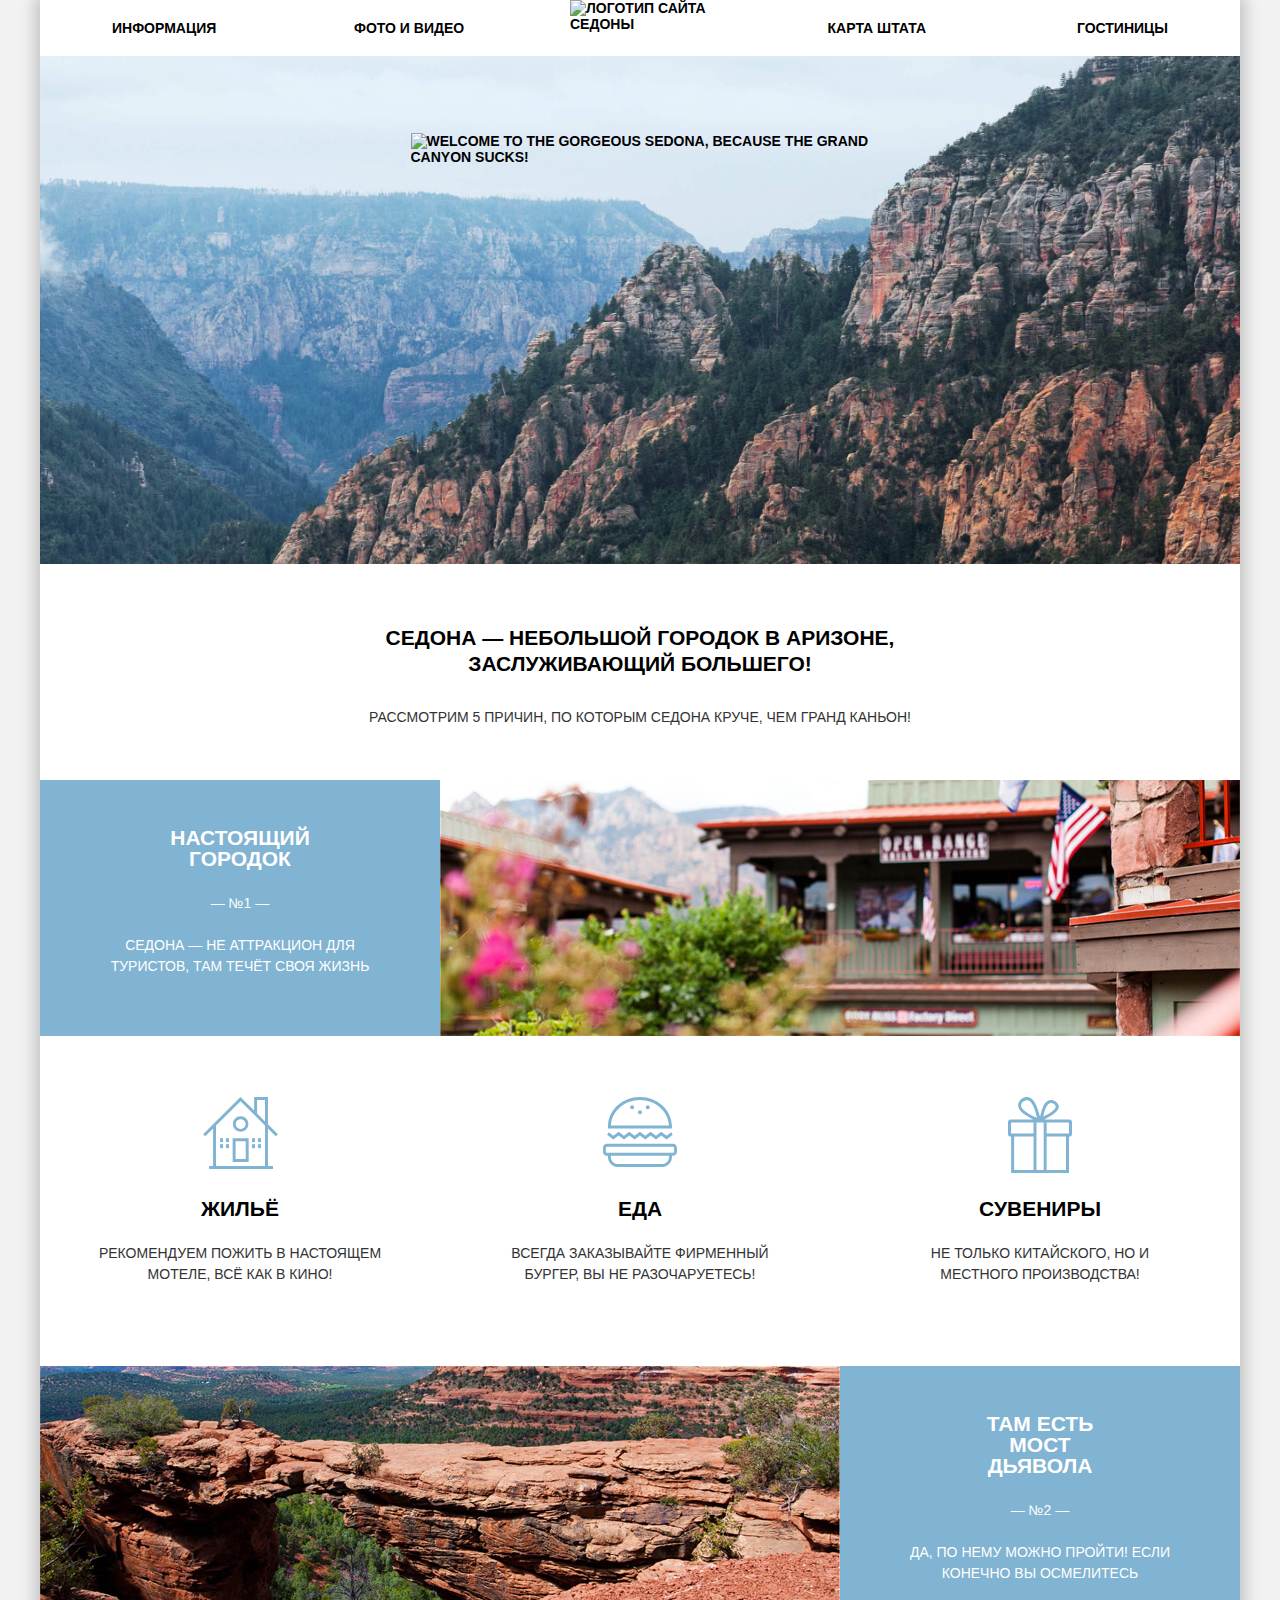
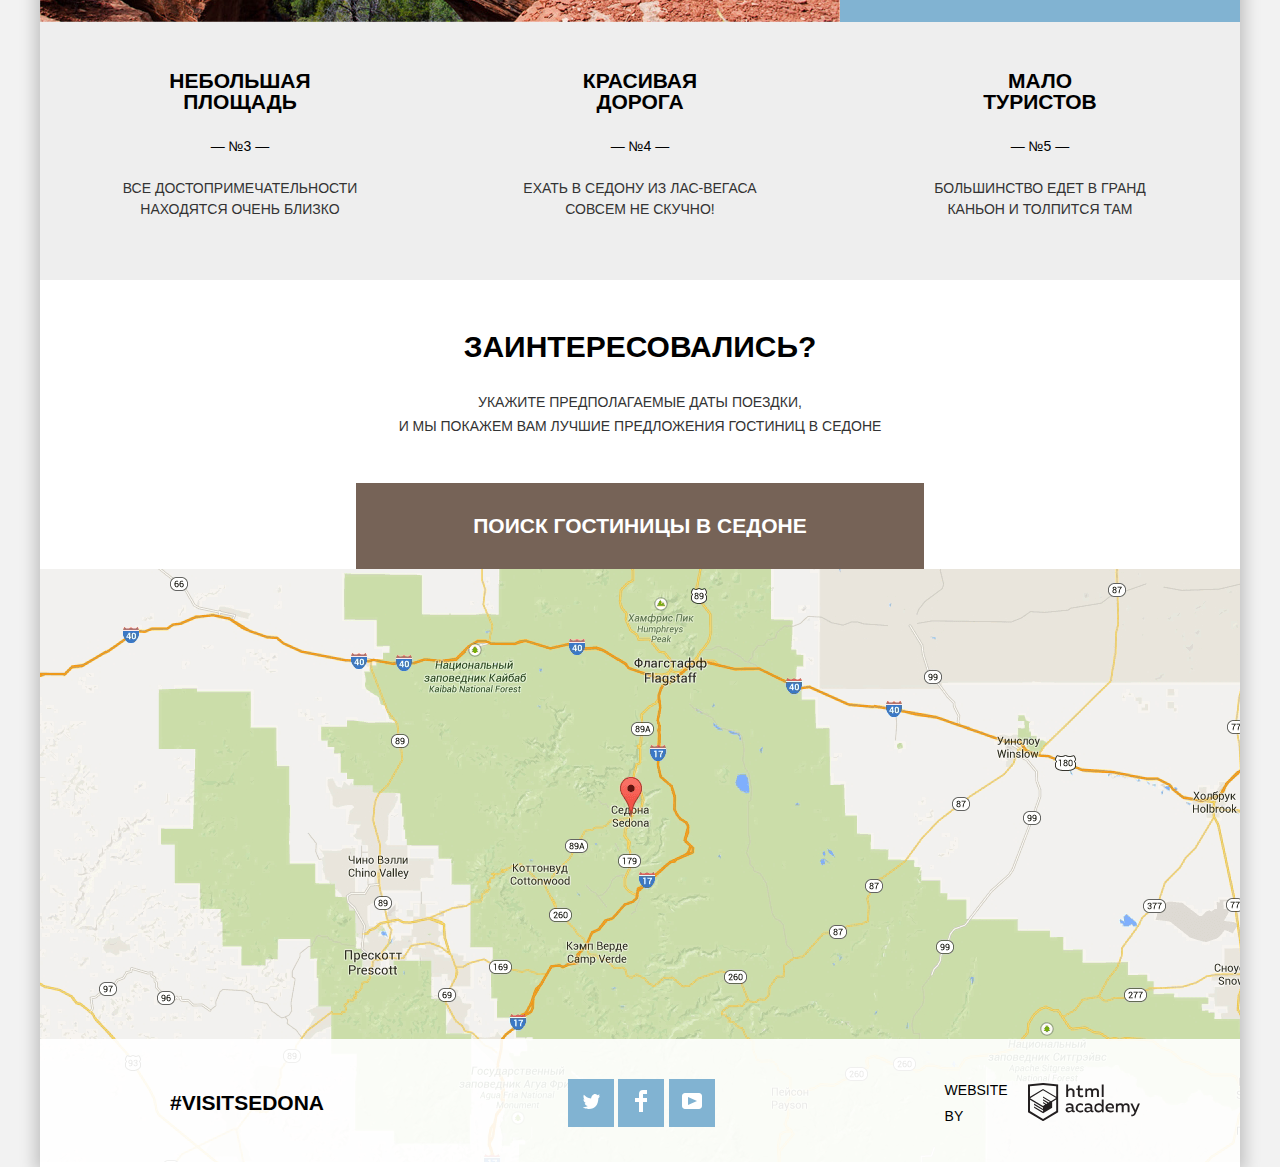
==== commit 1a18098b: "Добавила минификатор" ====
--- a/index.html
+++ b/index.html
@@ -13,7 +13,7 @@
     <header class="main-header">
       <div class="main-header-logo">
         <a>
-          <img src="img/main-header-logo.svg" width="140" height="72" alt="Логотип сайта гостинниц в Седоне">
+          <img src="img/main-header-logo.svg" width="140" height="72" alt="Логотип сайта  Седоны">
         </a>
       </div>
       <nav class="main-navigation">
@@ -35,7 +35,7 @@
           </li>
           <li class="site-navigation-item">
             <a href="hotels.html">
-              Гостинницы
+              Гостиницы
             </a>
           </li>
         </ul>
@@ -44,13 +44,15 @@
 
     <main class="main-page">
       <div class="main-background">
+        <img src="img/main-background-title.svg" width="459" height="353"
+          alt="Welcome to the gorgeous Sedona, because the Grand Canyon sucks!">
       </div>
       <h1 class="visually-hidden">
         Седона
       </h1>
       <article class="benefits">
         <h2>
-          Седона — небольшой городок в Аризоне,<br>
+          Седона — небольшой городок в Аризоне,
           заслуживающий большего!
         </h2>
         <p>
@@ -61,14 +63,14 @@
             <div class="benefits-wrap">
               <div class="white">
                 <h3>
-                  Настоящий<br>
+                  Настоящий
                   городок
                 </h3>
                 <span>
                   — №1 —
                 </span>
                 <p>
-                  Седона — не аттракцион для туристов,<br>
+                  Седона — не аттракцион для туристов,
                   там течёт своя жизнь
                 </p>
               </div>
@@ -85,7 +87,7 @@
                   Жильё
                 </h3>
                 <p>
-                  Рекомендуем пожить в настоящем <br>
+                  Рекомендуем пожить в настоящем
                   мотеле, всё как в кино!
                 </p>
               </li>
@@ -97,7 +99,7 @@
                   Еда
                 </h3>
                 <p>
-                  Всегда заказывайте фирменный бургер,<br>
+                  Всегда заказывайте фирменный бургер,
                   вы не разочаруетесь!
                 </p>
               </li>
@@ -109,7 +111,7 @@
                   Сувениры
                 </h3>
                 <p>
-                  Не только китайского, но и местного<br>
+                  Не только китайского, но и местного
                   производства!
                 </p>
               </li>
@@ -122,13 +124,13 @@
               </div>
               <div class="white">
                 <h3>
-                  Там есть <br>Мост дьявола
+                  Там есть Мост дьявола
                 </h3>
                 <span>
                   — №2 —
                 </span>
                 <p>
-                  Да, по нему можно пройти! Если конечно<br>
+                  Да, по нему можно пройти! Если конечно
                   вы осмелитесь
                 </p>
               </div>
@@ -136,35 +138,35 @@
           </li>
           <li class="benefits-item">
             <h3>
-              Небольшая<br> площадь
+              Небольшая площадь
             </h3>
             <span>
               — №3 —
             </span>
             <p>
-              Все достопримечательности<br> находятся очень близко
+              Все достопримечательности находятся очень близко
             </p>
           </li>
           <li class="benefits-item">
             <h3>
-              Красивая<br> дорога
+              Красивая дорога
             </h3>
             <span>
               — №4 —
             </span>
             <p>
-              Ехать в Седону из Лас-Вегаса совсем<br> не скучно!
+              Ехать в Седону из Лас-Вегаса совсем не скучно!
             </p>
           </li>
           <li class="benefits-item">
             <h3>
-              Мало<br> туристов
+              Мало туристов
             </h3>
             <span>
               — №5 —
             </span>
             <p>
-              Большинство едет в гранд каньон<br> и толпится там
+              Большинство едет в гранд каньон и толпится там
             </p>
           </li>
         </ul>
@@ -177,7 +179,7 @@
           Укажите предполагаемые даты поездки,<br> и мы покажем вам лучшие предложения гостиниц в Седоне
         </p>
         <button type="button" class="search-button">
-          Поиск гостинницы в Седоне
+          Поиск гостиницы в Седоне
         </button>
         <div class="sedona-map">
           <iframe
@@ -191,42 +193,42 @@
               <div class="search-item">
                 <label for="arrival-date">Дата заезда:</label>
                 <input id="arrival-date" type="text" name="arrival-date" placeholder="24 апреля 2017">
-                <div class="calendar">
-                  <svg xmlns="http://www.w3.org/2000/svg" width="21" height="22">
+                <button type="button" class="calendar">
+                  <svg xmlns="http://www.w3.org/2000/svg" width="21" height="22" aria-label="Календарь">
                     <path
                       d="M19.251 2.025h-2.845V.648c0-.381-.294-.689-.656-.689-.363 0-.656.308-.656.689v1.377h-3.938V.648c0-.381-.294-.689-.655-.689-.363 0-.657.308-.657.689v1.377H5.906V.648c0-.381-.294-.689-.656-.689-.363 0-.657.308-.657.689v1.377H1.75C.784 2.025 0 2.847 0 3.862v16.302C0 21.179.784 22 1.75 22h17.501c.966 0 1.749-.821 1.749-1.836V3.862c0-1.015-.783-1.837-1.749-1.837zm.437 18.139a.448.448 0 01-.437.459H1.75a.45.45 0 01-.438-.459V3.862a.45.45 0 01.438-.459h2.844v1.378c0 .381.294.689.657.689.362 0 .656-.308.656-.689V3.403h3.938v1.378c0 .381.294.689.657.689.361 0 .655-.308.655-.689V3.403h3.938v1.378c0 .381.293.689.656.689.362 0 .656-.308.656-.689V3.403h2.845c.241 0 .437.206.437.459v16.302z" />
                     <path
                       d="M4.594 8.225h2.625v2.066H4.594zm0 3.443h2.625v2.067H4.594zm0 3.444h2.625v2.066H4.594zm4.594 0h2.625v2.066H9.188zm0-3.444h2.625v2.067H9.188zm0-3.443h2.625v2.066H9.188zm4.593 6.887h2.625v2.066h-2.625zm0-3.444h2.625v2.067h-2.625zm0-3.443h2.625v2.066h-2.625z" />
                   </svg>
-                </div>
+                </button>
               </div>
               <div class="search-item">
                 <label for="depature-date">Дата выезда:</label>
                 <input id="depature-date" type="text" name="depature-date" placeholder="4 июля 2017">
-                <div class="calendar">
-                  <svg xmlns="http://www.w3.org/2000/svg" width="21" height="22">
+                <button type="button" class="calendar">
+                  <svg xmlns="http://www.w3.org/2000/svg" width="21" height="22" aria-label="Календарь">
                     <path
                       d="M19.251 2.025h-2.845V.648c0-.381-.294-.689-.656-.689-.363 0-.656.308-.656.689v1.377h-3.938V.648c0-.381-.294-.689-.655-.689-.363 0-.657.308-.657.689v1.377H5.906V.648c0-.381-.294-.689-.656-.689-.363 0-.657.308-.657.689v1.377H1.75C.784 2.025 0 2.847 0 3.862v16.302C0 21.179.784 22 1.75 22h17.501c.966 0 1.749-.821 1.749-1.836V3.862c0-1.015-.783-1.837-1.749-1.837zm.437 18.139a.448.448 0 01-.437.459H1.75a.45.45 0 01-.438-.459V3.862a.45.45 0 01.438-.459h2.844v1.378c0 .381.294.689.657.689.362 0 .656-.308.656-.689V3.403h3.938v1.378c0 .381.294.689.657.689.361 0 .655-.308.655-.689V3.403h3.938v1.378c0 .381.293.689.656.689.362 0 .656-.308.656-.689V3.403h2.845c.241 0 .437.206.437.459v16.302z" />
                     <path
                       d="M4.594 8.225h2.625v2.066H4.594zm0 3.443h2.625v2.067H4.594zm0 3.444h2.625v2.066H4.594zm4.594 0h2.625v2.066H9.188zm0-3.444h2.625v2.067H9.188zm0-3.443h2.625v2.066H9.188zm4.593 6.887h2.625v2.066h-2.625zm0-3.444h2.625v2.067h-2.625zm0-3.443h2.625v2.066h-2.625z" />
                   </svg>
-                </div>
+                </button>
               </div>
               <div class="search-item search-wrap">
                 <div class="adults-amount">
                   <label for="adults-amount">Взрослые:</label>
                   <div class="input-range-elem">
-                    <div class="input-range-elem-minus"> </div>
+                    <button type="button" class="input-range-elem-minus"> </button>
                     <input id="adults-amount" type="text" name="adults" placeholder="2" class="amount-input plus">
-                    <div class="input-range-elem-plus"> </div>
+                    <button type="button" class="input-range-elem-plus"> </button>
                   </div>
                 </div>
                 <div class="children-amount">
                   <label for="children-amount">Дети:</label>
                   <div class="input-range-elem">
-                    <div class="input-range-elem-minus"> </div>
+                    <button type="button" class="input-range-elem-minus"> </button>
                     <input id="children-amount" type="text" name="children" placeholder="0" class="amount-input plus">
-                    <div class="input-range-elem-plus"> </div>
+                    <button type="button" class="input-range-elem-plus"> </button>
                   </div>
                 </div>
               </div>
@@ -245,7 +247,7 @@
         <li class="social-button">
           <a href="#">
             <span class="visually-hidden">Седона в Twitter</span>
-            <svg xmlns="http://www.w3.org/2000/svg" width="17" height="15">
+            <svg xmlns="http://www.w3.org/2000/svg" width="17" height="15" aria-label="Седона в Twitter">
               <path fill="#FFF"
                 d="M10.95.144c1.685-.496 2.984.27 3.577 1.179.673-.231 1.331-.481 2.011-.708a2.345 2.345 0 0 1-.857 1.768c.685.17 1.304-.491 1.304-.491-.169 1-1.006 1.788-1.563 2.024-.231 6.75-3.175 11.217-10.077 11.082h-.446c-.41 0-4.164-.46-4.898-1.887 2.271.196 3.893-.422 4.693-1.177-.96-.3-2.679-.477-2.979-2.95.349.106.564.228 1.19.119C1.705 8.247.374 7.53.448 5.33c.285.328 1.067.536 1.34.472C1.085 5.561-.182 2.442.894.85c1.818 1.854 3.735 3.606 7.152 3.773C8.254 2.33 9.183.793 10.95.144z" />
             </svg>
@@ -254,14 +256,15 @@
         <li class="social-button">
           <a href="#">
             <span class="visually-hidden">Седона на Facebook</span>
-            <svg xmlns="http://www.w3.org/2000/svg" width="12" height="22">
+            <svg xmlns="http://www.w3.org/2000/svg" width="12" height="22" aria-label="Седона на Facebook">
               <path fill="#FFF" d="M12 4V0H8a4 4 0 0 0-4 4v4H0v4h4v10h4V12h4V8H8V4h4z" />
             </svg>
           </a>
         </li>
         <li class="social-button">
           <a href="#">
-            <svg xmlns="http://www.w3.org/2000/svg" width="20" height="16">
+            <span class="visually-hidden">Седона в Youtube</span>
+            <svg xmlns="http://www.w3.org/2000/svg" width="20" height="16" aria-label="Седона в Youtube">
               <path fill="#FFF"
                 d="M17 0H3C1.35 0 0 1.35 0 3v10c0 1.65 1.35 3 3 3h14c1.65 0 3-1.35 3-3V3c0-1.65-1.35-3-3-3zM6.027 11.998V4.002L15.014 8l-8.987 3.998z" />
             </svg>
@@ -273,7 +276,8 @@
           Website by
         </span>
         <a class="logo-html" href="https://htmlacademy.ru/intensive/htmlcss" target="_blank">
-          <svg data-name="Layer 1" xmlns="http://www.w3.org/2000/svg" viewBox="0 0 108.08 36.85">
+          <svg data-name="Layer 1" xmlns="http://www.w3.org/2000/svg" viewBox="0 0 108.08 36.85"
+            aria-label="Логотип HTML Academy">
             <path
               d="M44.61 26.86a2 2 0 0 0 .55-.1v1.33a3.25 3.25 0 0 1-1.18.21 1.67 1.67 0 0 1-1.67-1 4.84 4.84 0 0 1-3.14 1.08c-1.51 0-2.91-.83-2.91-2.55 0-2.13 2-2.79 3.71-2.79a11.08 11.08 0 0 1 2.17.25v-.3c0-1-.76-1.77-2.19-1.77a7.42 7.42 0 0 0-3 .64v-1.7a10.21 10.21 0 0 1 3.19-.55c2.36 0 3.81 1.12 3.81 3.65v3a.54.54 0 0 0 .49.59h.17zm-6.44-1.13a1.35 1.35 0 0 0 1.46 1.25h.11a3.39 3.39 0 0 0 2.41-1v-1.42a9.72 9.72 0 0 0-1.81-.21c-1 0-2.16.33-2.16 1.38zm12.36-6.11a5 5 0 0 1 2.57.64v1.72a4.08 4.08 0 0 0-2.3-.7 2.75 2.75 0 1 0 0 5.49 5 5 0 0 0 2.43-.64v1.71a6.27 6.27 0 0 1-2.76.57A4.21 4.21 0 0 1 46 24.49v-.41a4.32 4.32 0 0 1 4.18-4.46h.38zm12.17 7.24a2 2 0 0 0 .55-.1v1.33a3.25 3.25 0 0 1-1.18.21 1.67 1.67 0 0 1-1.67-1 4.84 4.84 0 0 1-3.14 1.08c-1.51 0-2.91-.83-2.91-2.55 0-2.13 2-2.79 3.71-2.79a11.08 11.08 0 0 1 2.17.25v-.3c0-1-.76-1.77-2.19-1.77a7.42 7.42 0 0 0-3 .64v-1.7a10.21 10.21 0 0 1 3.19-.55c2.36 0 3.81 1.12 3.81 3.65v3a.54.54 0 0 0 .49.59h.17zm-6.44-1.13a1.35 1.35 0 0 0 1.47 1.25h.11a3.39 3.39 0 0 0 2.41-1v-1.42a9.72 9.72 0 0 0-1.81-.21c-1.06 0-2.16.33-2.16 1.38zM73 15.98v12.2h-1.65v-1.32a3.88 3.88 0 0 1-3.19 1.54 4.4 4.4 0 0 1 0-8.78 3.81 3.81 0 0 1 3 1.3v-4.94H73zm-4.53 5.22a2.76 2.76 0 1 0 0 5.52 2.86 2.86 0 0 0 2.68-1.74v-2a2.91 2.91 0 0 0-2.66-1.73zM79 19.62c3.31 0 4.46 2.68 3.92 5.09H76.7c.21 1.5 1.67 2.11 3.19 2.11a6.11 6.11 0 0 0 2.64-.59v1.6a7.14 7.14 0 0 1-3 .57c-2.53 0-4.75-1.42-4.75-4.42a4.18 4.18 0 0 1 4-4.39H79zm.09 1.54a2.28 2.28 0 0 0-2.44 2.1v.06h4.65a2 2 0 0 0-2.17-2.16zm5.73 7v-8.31h1.65v1a3.81 3.81 0 0 1 2.78-1.27 2.86 2.86 0 0 1 2.64 1.4 4.12 4.12 0 0 1 2.91-1.33 3.06 3.06 0 0 1 3.2 3.33v5.2h-1.9v-5.15a1.59 1.59 0 0 0-1.42-1.75h-.26a2.8 2.8 0 0 0-2.07 1.12v5.78h-1.9v-5.15A1.59 1.59 0 0 0 89 21.29h-.2a3 3 0 0 0-2.21 1.29v5.63h-1.73zm21.31-8.33h1.9l-3.91 9.46c-.9 2.17-2.09 2.86-3.35 2.86a4.76 4.76 0 0 1-1.1-.14v-1.57a2.86 2.86 0 0 0 .85.12c.9 0 1.58-.64 2.07-1.9l.17-.42-4-8.4h2l2.86 6.29zM38.73 1.44V6.2a3.81 3.81 0 0 1 2.7-1.14 3.25 3.25 0 0 1 3.44 3.4v5.15H43V8.7a1.81 1.81 0 0 0-1.61-2h-.3a2.93 2.93 0 0 0-2.32 1.39v5.52h-1.9V1.44h1.9zm11.21.85v3h3v1.6h-3v3.81c0 1.1.5 1.46 1.58 1.46a4.49 4.49 0 0 0 1.69-.33v1.6a6.8 6.8 0 0 1-2.21.35 2.55 2.55 0 0 1-2.86-2.74V6.87h-1.56V5.24h1.5V2.72zm5.4 11.31V5.26H57v1a3.81 3.81 0 0 1 2.77-1.28 2.86 2.86 0 0 1 2.6 1.33 4.12 4.12 0 0 1 2.91-1.33 3.06 3.06 0 0 1 3.16 3.4v5.21h-1.9V8.44a1.59 1.59 0 0 0-1.42-1.75h-.23a2.8 2.8 0 0 0-2.07 1.12v5.78h-1.9V8.44a1.59 1.59 0 0 0-1.42-1.75h-.23a3 3 0 0 0-2.21 1.29v5.63h-1.72zM71.17 1.43H73v12.15h-1.83V1.43zM14.71-.02h-.16L0 1.52v26.67l14.55 8.66 14.55-8.66V1.52zm12.5 27.1l-12.66 7.54L1.9 27.1V16.16l12.59 7.5v1.32l-8.63-5.1v1.31l8.68 5.21v1.39l-8.67-5.16v1.35l8.68 5.21 8.75-5.24v-5.66l3.9-2.31V27.1zm0-12.53l-3.48 2-1.6 1-7.62-4.57v1.31L21 18.21l-.14.09-1 .54-5.37-3.2v1.34l4.24 2.52-1 .67-3.2-1.9v1.31l2.1 1.24-2.13 1.26L2 14.63l12.51-7.54zm0-1.32L14.49 5.74 1.91 13.23v-10L14.56 1.9l12.65 1.33v10z"
               fill="#231f20" />
--- a/css/style-min.css
+++ b/css/style-min.css
@@ -1 +1 @@
-@font-face{font-family:"PT Sans";font-style:normal;font-weight:400;src:url("../fonts/pt-sans-v11-cyrillic_latin-regular.eot");src:local("PT Sans"),local("PTSans-Regular"),url("../fonts/pt-sans-v11-cyrillic_latin-regular.woff2") format("woff2"),url("../fonts/pt-sans-v11-cyrillic_latin-regular.woff") format("woff")}@font-face{font-family:"PT Sans";font-style:normal;font-weight:700;src:url("../fonts/pt-sans-v11-cyrillic_latin-700.eot");src:local("PT Sans Bold"),local("PTSans-Bold"),url("../fonts/pt-sans-v11-cyrillic_latin-700.woff2") format("woff2"),url("../fonts/pt-sans-v11-cyrillic_latin-700.woff") format("woff")}*,*::after,*::before{-webkit-box-sizing:inherit;box-sizing:inherit}html{-webkit-box-sizing:border-box;box-sizing:border-box}body{font-family:"PT Sans","Arial",sans-serif;font-size:14px;font-weight:700;color:#000;text-transform:uppercase;background-color:#f2f2f2}img{max-width:100%;height:auto}a{text-decoration:none}.container{background-color:#fff;width:1200px;margin:0 auto;padding:0;-webkit-box-shadow:0 0 15px 5px rgba(0,0,0,0.2);box-shadow:0 0 15px 5px rgba(0,0,0,0.2)}.main-page{margin-bottom:-123px}.visually-hidden:not(:focus):not(:active),input[type="checkbox"].visually-hidden,input[type="radio"].visually-hidden{position:absolute;width:1px;height:1px;margin:-1px;border:0;padding:0;white-space:nowrap;-webkit-clip-path:inset(100%);clip-path:inset(100%);clip:rect(0 0 0 0);overflow:hidden}.main-header-logo{width:140px;height:72px;display:block;position:absolute;left:0;right:0;margin:auto}.main-navigation{line-height:26px;padding:15px 72px;vertical-align:middle}.site-navigation{display:-webkit-box;display:-ms-flexbox;display:flex;width:1056px;-webkit-box-orient:horizontal;-webkit-box-direction:normal;-ms-flex-direction:row;flex-direction:row;-ms-flex-wrap:wrap;flex-wrap:wrap;margin:0;padding:0;list-style:none}.site-navigation-item{width:242px}.site-navigation-item:nth-of-type(4n+1),.site-navigation-item:nth-of-type(4n+2){text-align:left}.site-navigation-item:nth-of-type(4n+3),.site-navigation-item:nth-of-type(4n+4){text-align:right}.site-navigation-item:nth-of-type(4n+2){margin-right:auto}.site-navigation-current{color:#766357}.site-navigation a:link{color:#000}.site-navigation a:visited{color:#000}.site-navigation a:hover,.site-navigation a:focus{color:#81b3d2}.site-navigation a:active{color:rgba(0,0,0,0.3)}.main-background{width:1200px;height:508px;background-image:url("../img/polygon.svg"),url("../img/main-background-title.svg"),url("../img/main-background.jpg");background-size:1201px 59px,459px 353px,1200px 800px;background-repeat:no-repeat;background-position:center 450px,center 78px,center -80px;margin-top:0;display:block}.benefits{text-align:center;background-color:white;vertical-align:middle;padding-top:61px;position:relative;z-index:2}.benefits h2{font-size:21px;line-height:26px;margin-bottom:27px;margin-top:0;text-align:center}.benefits p{color:#333;line-height:21px;font-weight:normal;margin:0;padding:0}.benefits>p{margin-bottom:50px;line-height:26px}.benefits-list{list-style:none;padding:0;margin:0;display:-webkit-box;display:-ms-flexbox;display:flex;-ms-flex-wrap:wrap;flex-wrap:wrap}.benefits-item h3{font-size:21px;line-height:21px;margin:0}.benefits-item span{line-height:21px;font-weight:normal;display:block;padding-top:24px;padding-bottom:21px}.benefits-wrap{display:-webkit-box;display:-ms-flexbox;display:flex}.benefits-wrap img{-o-object-fit:cover;object-fit:cover;height:100%;width:100%;display:block}.benefits-item:nth-of-type(3),.benefits-item:nth-of-type(4),.benefits-item:nth-of-type(5){background-color:#eee;width:calc(100%/3);padding-top:48px;padding-bottom:60px}.condition-item p{padding:0}.conditions-list{list-style:none;display:-webkit-box;display:-ms-flexbox;display:flex;padding-top:61px;padding-bottom:81px;padding-left:0;-ms-flex-wrap:wrap;flex-wrap:wrap}.condition-item{width:calc(100%/3)}.condition-item h3{margin-top:25px;margin-bottom:24px}.condition-image{display:inline-block;width:76px;height:76px;vertical-align:bottom}.white{color:#fff;background-color:#81b3d2;width:400px;padding-top:47px}.white p,.white h3{color:#fff;background-color:#81b3d2;margin:0;padding:0}.search-title{font-size:30px;line-height:36px;font-weight:700;text-align:center;margin:0;position:relative;z-index:2;background-color:#fff;padding-top:49px}.search-sub-title{font-weight:400;color:#333;text-align:center;margin:0;padding-top:25px;line-height:24px;font-size:14px;padding-bottom:45px;position:relative;z-index:2;background-color:#fff}.search-form{display:-webkit-box;display:-ms-flexbox;display:flex;-webkit-box-orient:vertical;-webkit-box-direction:normal;-ms-flex-direction:column;flex-direction:column;width:568px;-webkit-box-align:center;-ms-flex-align:center;align-items:center;-webkit-box-pack:justify;-ms-flex-pack:justify;justify-content:space-between;-ms-flex-wrap:wrap;flex-wrap:wrap;-webkit-box-sizing:border-box;box-sizing:border-box;z-index:1;padding-top:53px;margin:0 auto;-webkit-box-shadow:0 7px 15px 5px rgba(0,0,0,0.15);box-shadow:0 7px 15px 5px rgba(0,0,0,0.15);background-color:#fff;top:-593px;left:316px;position:absolute}.search-form fieldset{border:0;margin:0;padding:0}.search-button{width:568px;font-size:21px;line-height:26px;text-transform:uppercase;font-weight:700;color:#fff;background-color:#766357;display:block;padding-top:31px;padding-bottom:31px;text-align:center;margin:0 auto;outline:0;border:0;position:relative;z-index:2;cursor:pointer}.search-button:hover,.search-button:focus{background-color:#604e43}.search-button:active{color:rgba(255,255,255,0.3);background-color:#503e33}.search-item{width:460px;margin:0 auto;margin-bottom:25px;display:-webkit-box;display:-ms-flexbox;display:flex;-webkit-box-pack:justify;-ms-flex-pack:justify;justify-content:space-between}.search-item:nth-of-type(1),.search-item:nth-of-type(2){position:relative}.calendar{position:absolute;fill-opacity:.5;left:428px;top:8px}.calendar:hover path,.calendar:focus path{fill:#000;fill-opacity:1}.calendar:active path{fill:#81b3d2;fill-opacity:1}.search-item input{font:inherit;line-height:26px;color:#000;background-color:#f2f2f2;border:0;padding:8px 11px;width:345px;text-transform:uppercase}.search-item ::-webkit-input-placeholder{color:#000}.search-item ::-moz-placeholder{color:#000}.search-item :-ms-input-placeholder{color:#000}.search-item ::-ms-input-placeholder{color:#000}.search-item ::placeholder{color:#000}.search-item input:hover{background-color:#ebebeb}.search-item input:focus{background-color:#fff;border:2px solid #e5e5e5;outline:0}.search-item label{line-height:120%;display:block;padding-top:12px}.search-item input:hover{background-color:#ebebeb}.search-item input:focus{background-color:#fff;border:2px solid #e5e5e5}.search-item:nth-of-type(3){margin-bottom:63px}.search-wrap{display:-webkit-box;display:-ms-flexbox;display:flex;-webkit-box-pack:justify;-ms-flex-pack:justify;justify-content:space-between;-webkit-box-orient:horizontal;-webkit-box-direction:normal;-ms-flex-direction:row;flex-direction:row}.search-wrap .amount-input{width:115px;position:relative}.search-wrap .adults-amount,.search-wrap .children-amount{display:-webkit-box;display:-ms-flexbox;display:flex;-webkit-box-orient:horizontal;-webkit-box-direction:normal;-ms-flex-direction:row;flex-direction:row;-webkit-box-pack:justify;-ms-flex-pack:justify;justify-content:space-between;width:230px}.children-amount label{padding-left:51px}.search-hotels{font-size:21px;font-weight:700;line-height:26px;text-align:center;color:#fff;text-transform:uppercase;background-color:#81b3d2;border:0;padding:16px 0;display:block;width:459px;margin-bottom:55px}.search-hotels:hover,.search-hotels:focus{background-color:#669ec0}.search-hotels:active{color:rgba(255,255,255,0.3);background-color:#5496bd}.sedona-map{width:1200px;height:593px;background-image:url("../img/map.png");background-size:1200px 593px;background-repeat:no-repeat;background-position:center bottom;display:block;position:relative;z-index:0}.form-wrap{position:relative;display:block}.filter{background-color:#3f6a8c;background-image:url("../img/filter-background.jpg");background-size:1200px 562px;background-repeat:no-repeat;background-position:0 -60px;display:-webkit-box;display:-ms-flexbox;display:flex;padding-right:58px;padding-left:72px;padding-top:26px;padding-bottom:5px}.filter-fieldset{border:0;padding:0;margin:0}.fieldset-wrap{width:145px;margin-right:110px}.filter-list{padding:0;margin:0;list-style:none;line-height:21px;color:#fff;font-weight:400}.filter-list li{margin-bottom:25px;padding-left:39px}.sorting-hotels-type{padding:0;margin:0;display:-webkit-box;display:-ms-flexbox;display:flex}.price-filter{margin-left:auto;width:318px}.filter legend,.price-filter label{font-size:16px;line-height:21px;color:#fff;margin-bottom:25px}.price-filter div{list-style:none;line-height:21px;color:#fff;font-weight:400}.filter-input:not(:checked)+label::before{content:"";position:absolute;width:23px;height:23px;background-image:url("../img/checkbox-off.svg");background-repeat:no-repeat;background-position:0 0;left:-40px;top:-2px}.filter-input:not(:checked):disabled+label::before{opacity:.5}.filter-input:checked+label::before{content:"";position:absolute;width:27px;height:23px;background-image:url("../img/checkbox-on.svg");background-repeat:no-repeat;background-position:0 0;left:-40px;top:-2px}.filter-input:checked:disabled+label::before{opacity:.5}.filter label{position:relative;display:block;cursor:pointer;-webkit-user-select:none;-moz-user-select:none;-ms-user-select:none;user-select:none}.filter-range{width:330px;margin-left:auto;color:#fff;text-transform:uppercase}.filter-range-title{margin-bottom:9px;font-weight:600;font-size:16px;line-height:21px}.price-controls{position:relative;height:36px;margin-bottom:20px;font-size:0;border:2px solid #fff;border-radius:2px;width:317px}.price-controls::after{content:"";position:absolute;top:50%;left:50%;width:2px;height:22px;background:#fff;-webkit-transform:translate(-50%,-50%);-ms-transform:translate(-50%,-50%);transform:translate(-50%,-50%)}.price-controls label{display:inline-block;font-size:14px;line-height:32px;vertical-align:top;cursor:pointer}.price-controls .min-price,.price-controls .max-price{width:145px;padding-left:64px}.price-controls input{width:50px;margin:0;color:inherit;font:inherit;background:0;border:0}.range-controls{position:relative;margin-bottom:32px}.range-controls .scale{height:2px;background:rgba(255,255,255,0.3);width:316px}.range-controls .bar{width:85%;height:2px;background:#fff}.range-toggle{position:absolute;top:-9px;width:4px;height:4px;background:#ababab;border:10px solid #fff;border-radius:50%;-webkit-box-shadow:0 2px 1px 0 rgba(0,1,1,0.2);box-shadow:0 2px 1px 0 rgba(0,1,1,0.2);cursor:pointer}.range-toggle:after{content:" ";background-color:#b1b1b1;width:4px;height:4px;border-radius:50%;position:absolute;right:-2px;top:-2px}.range-toggle:hover{background:#1c4f80}.range-toggle-min{left:0}.range-toggle-max{left:76%}.btn-transparent{display:block;margin-left:84px;padding:7px 33px;font-size:14px;line-height:20px;color:#fff;text-transform:uppercase;background:transparent;border:2px solid #fff;border-radius:2px;cursor:pointer;width:136px}.btn-transparent:hover{color:#000;background:#fff}.button-show{font-size:14px;line-height:21px;color:#fff;text-transform:uppercase;background-color:transparent;border:2px solid #fff}.button-show:hover,.button-show:focus{color:#000;background-color:#fff}.sorting-hotels{padding:31px 71px}.sorting{font-size:12px;line-height:18px;font-weight:400;display:-webkit-box;display:-ms-flexbox;display:flex;-webkit-box-align:baseline;-ms-flex-align:baseline;align-items:baseline}.sorting-hotels-list{list-style:none;margin:0;padding:0;display:-webkit-box;display:-ms-flexbox;display:flex}.sorting-hotels-list li{margin-right:33px}.sorting-hotels-title{margin-right:40px}.sorting span{font-size:21px;line-height:26px;margin-right:49px}.sorting-input+label{color:rgba(0,0,0,0.3);border-bottom:2px dotted #81b3d2;cursor:pointer}.sorting-input:checked+label{color:#81b3d2;border-bottom:0}.sorting-input+label:hover,.sorting-input+label:focus{color:#81b3d2;border-bottom:2px dotted #81b3d2}.sorting-input+label:active{color:#000;border-bottom:0}.sorting-direction{padding:0;margin:0;list-style:none;display:-webkit-box;display:-ms-flexbox;display:flex;margin-left:auto;-webkit-box-pack:justify;-ms-flex-pack:justify;justify-content:space-between;width:35px}.sorting-direction label{display:block;cursor:pointer;-webkit-user-select:none;-moz-user-select:none;-ms-user-select:none;user-select:none}.sorting-direction li path{fill:#cacaca}.sorting-direction li:hover path,.sorting-direction li:focus path{fill:#000}.sorting-direction li:active path{fill:#81b3d2}.sorting-direction-input:checked+label path{fill:#81b3d2}.hotels-list{list-style:none;display:-webkit-box;display:-ms-flexbox;display:flex;-webkit-box-orient:vertical;-webkit-box-direction:normal;-ms-flex-direction:column;flex-direction:column;padding:0;margin:0}.hotels-item{padding-top:30px;padding-bottom:30px;display:-webkit-box;display:-ms-flexbox;display:flex;border-top:1px solid #e5e5e5;border-bottom:1px solid #e5e5e5;margin-bottom:-1px}.hotels-image{margin-top:0;margin-bottom:0;margin-left:73px;font-size:0}.hotels-item h3{color:#000;margin:0;padding:0;font-size:21px;line-height:14px}.hotels-item h3:hover,.hotels-item h3:focus{color:#81b3d2}.hotels-item h3:active{color:rgba(0,0,0,0.3)}.hotels-type-price{display:-webkit-box;display:-ms-flexbox;display:flex;width:179px;-webkit-box-pack:justify;-ms-flex-pack:justify;justify-content:space-between}.hotels-type,.price,.rating{font-size:14px;line-height:21px;color:#333;font-weight:400}.hotels-information{margin-left:31px;width:260px;padding-top:0;margin-top:0;display:-webkit-box;display:-ms-flexbox;display:flex;-webkit-box-orient:vertical;-webkit-box-direction:normal;-ms-flex-direction:column;flex-direction:column;-webkit-box-pack:justify;-ms-flex-pack:justify;justify-content:space-between;width:260px}.hotels-button{display:inline-block;padding:3px 17px}.stars-rating{margin-left:auto;display:-webkit-box;display:-ms-flexbox;display:flex;-webkit-box-orient:vertical;-webkit-box-direction:normal;-ms-flex-direction:column;flex-direction:column;-webkit-box-pack:justify;-ms-flex-pack:justify;justify-content:space-between;-webkit-box-align:end;-ms-flex-align:end;align-items:flex-end;margin-right:71px}.rating{color:#666;background-color:#f2f2f2;padding:5px 15px}.more-details{line-height:21px;color:#fff;background-color:#81b3d2}.more-details:hover,.more-details:focus{background-color:#669ec0}.more-details:active{color:rgba(255,255,255,0.3);background-color:#5496bd}.book{line-height:21px;color:#fff;background-color:#766357}.book:hover,.book:focus{background-color:#604e43}.book:active{color:rgba(255,255,255,0.3);background-color:#503e33}.main-footer{color:#000;background-color:#fff;display:-webkit-box;display:-ms-flexbox;display:flex;-webkit-box-align:center;-ms-flex-align:center;align-items:center;padding:38px;padding-left:130px;padding-right:100px}.footer-transparent{background-color:rgba(255,255,255,0.9);position:relative;z-index:5}.hashteg{text-align:center;font-size:21px;line-height:26px;width:144px;margin-right:254px}.socials{display:-webkit-box;display:-ms-flexbox;display:flex;width:150px;-webkit-box-pack:justify;-ms-flex-pack:justify;justify-content:space-between;margin:0;list-style:none;padding:0;-ms-flex-wrap:wrap;flex-wrap:wrap;margin-right:230px}.social-button{width:46px;height:48px;display:-webkit-box;display:-ms-flexbox;display:flex;background-color:#81b3d2;-webkit-box-align:center;-ms-flex-align:center;align-items:center;-webkit-box-pack:center;-ms-flex-pack:center;justify-content:center;cursor:pointer}.social-button:hover,.social-button:focus{background-color:#669ec0}.social-button:active path{fill:rgba(255,255,255,0.3)}.social-button:active{background-color:#5496bd}.footer-copyright{width:200px;display:-webkit-box;display:-ms-flexbox;display:flex;-webkit-box-align:center;-ms-flex-align:center;align-items:center;-webkit-box-pack:justify;-ms-flex-pack:justify;justify-content:space-between}.footer-copyright:hover path,.footer-copyright:focus path{fill:#81b3d2}.footer-copyright:active path{fill:#bdbbbc}.logo-html{display:block;width:115px;height:41px}.footer-copyright span{line-height:26px;font-weight:400;vertical-align:middle}.input-range-elem{display:-webkit-box;display:-ms-flexbox;display:flex}.input-range-elem-minus,.input-range-elem-plus{width:32px;line-height:31px;text-align:center;font-weight:bold;cursor:pointer;font-size:20px;background-color:#f2f2f2;position:relative}.input-range-elem-minus::before{content:"";position:absolute;z-index:3;top:20px;left:14px;width:12px;height:3px;background-color:#a9a9a9}.input-range-elem-plus::before,.input-range-elem-plus::after{content:"";position:absolute;z-index:3;top:20px;left:6px;width:12px;height:3px;background-color:#a9a9a9}.input-range-elem-plus::after{-webkit-transform:rotate(90deg);-ms-transform:rotate(90deg);transform:rotate(90deg)}.input-range-elem-minus:hover::before,.input-range-elem-minus:focus::before,.input-range-elem-plus:hover::before,.input-range-elem-plus:focus::before,.input-range-elem-plus:hover::after,.input-range-elem-plus:focus::after{background-color:#000}.input-range-elem-minus:active::before,.input-range-elem-plus:active::before,.input-range-elem-plus:active::after{background-color:#81b3d2}.input-range-elem .amount-input{width:52px;text-align:center}.modal-close{opacity:0;z-index:-1}.modal-show{opacity:1;z-index:1;-webkit-animation-name:bounce;animation-name:bounce;-webkit-animation-duration:.6s;animation-duration:.6s;-webkit-animation-fill-mode:forwards;animation-fill-mode:forwards;-webkit-animation-timing-function:linear;animation-timing-function:linear}.modal-error{-webkit-animation-name:shake;animation-name:shake;-webkit-animation-duration:.6s;animation-duration:.6s;-webkit-animation-fill-mode:forwards;animation-fill-mode:forwards;-webkit-animation-timing-function:linear;animation-timing-function:linear}@-webkit-keyframes bounce{0%{-webkit-transform:translateY(-400px);transform:translateY(-400px)}100%{-webkit-transform:translate(0,0);transform:translate(0,0)}}@keyframes bounce{0%{-webkit-transform:translateY(-400px);transform:translateY(-400px)}100%{-webkit-transform:translate(0,0);transform:translate(0,0)}}@-webkit-keyframes shake{0%,100%{-webkit-transform:translate(0,0);transform:translate(0,0)}10%,30%,50%,70%,90%{-webkit-transform:translateX(-10px);transform:translateX(-10px)}20%,40%,60%,80%{-webkit-transform:translateX(10px);transform:translateX(10px)}}@keyframes shake{0%,100%{-webkit-transform:translate(0,0);transform:translate(0,0)}10%,30%,50%,70%,90%{-webkit-transform:translateX(-10px);transform:translateX(-10px)}20%,40%,60%,80%{-webkit-transform:translateX(10px);transform:translateX(10px)}}+@font-face{font-family:"PT Sans";font-style:normal;font-weight:400;src:local("PT Sans"),local("PTSans-Regular"),url("../fonts/pt-sans-v11-cyrillic_latin-regular.woff2") format("woff2"),url("../fonts/pt-sans-v11-cyrillic_latin-regular.woff") format("woff")}@font-face{font-family:"PT Sans";font-style:normal;font-weight:700;src:local("PT Sans Bold"),local("PTSans-Bold"),url("../fonts/pt-sans-v11-cyrillic_latin-700.woff2") format("woff2"),url("../fonts/pt-sans-v11-cyrillic_latin-700.woff") format("woff")}*,*::after,*::before{-webkit-box-sizing:inherit;box-sizing:inherit}html{-webkit-box-sizing:border-box;box-sizing:border-box}body{font-family:"PT Sans","Arial",sans-serif;font-size:14px;font-weight:700;color:#000;text-transform:uppercase;background-color:#f2f2f2}img{max-width:100%;height:auto}a{text-decoration:none}.container{background-color:#fff;width:1200px;margin:0 auto;padding:0;-webkit-box-shadow:0 0 15px 5px rgba(0,0,0,0.2);box-shadow:0 0 15px 5px rgba(0,0,0,0.2)}.main-page{margin-bottom:-123px}.visually-hidden:not(:focus):not(:active),input[type="checkbox"].visually-hidden,input[type="radio"].visually-hidden{position:absolute;width:1px;height:1px;margin:-1px;border:0;padding:0;white-space:nowrap;-webkit-clip-path:inset(100%);clip-path:inset(100%);clip:rect(0 0 0 0);overflow:hidden}.main-header{position:relative}.main-header-logo{width:140px;height:72px;display:block;position:absolute;left:0;right:0;margin:auto}.main-navigation{line-height:26px;padding:15px 72px;vertical-align:middle}.site-navigation{display:-webkit-box;display:-ms-flexbox;display:flex;width:1056px;-webkit-box-orient:horizontal;-webkit-box-direction:normal;-ms-flex-direction:row;flex-direction:row;-ms-flex-wrap:wrap;flex-wrap:wrap;margin:0;padding:0;list-style:none}.site-navigation-item{width:242px}.site-navigation-item:nth-of-type(4n+1),.site-navigation-item:nth-of-type(4n+2){text-align:left}.site-navigation-item:nth-of-type(4n+3),.site-navigation-item:nth-of-type(4n+4){text-align:right}.site-navigation-item:nth-of-type(4n+2){margin-right:auto}.site-navigation-current{color:#766357}.site-navigation a:link{color:#000}.site-navigation a:visited{color:#000}.site-navigation a:hover,.site-navigation a:focus{color:#81b3d2}.site-navigation a:active{color:rgba(0,0,0,0.3)}.main-background{width:1200px;height:508px;background-color:#c8cfd4;background-image:url("../img/polygon.svg"),url("../img/main-background.jpg");background-size:1201px 59px,1200px 800px;background-repeat:no-repeat;background-position:center 450px,center -80px;margin-top:0;display:block}.main-background img{padding-top:77px;margin:0 auto;display:block}.benefits{text-align:center;background-color:white;vertical-align:middle;padding-top:61px;position:relative;z-index:2}.benefits h2{font-size:21px;line-height:26px;margin:0 auto;margin-bottom:27px;margin-top:0;text-align:center;width:600px}.benefits p{color:#333;line-height:21px;font-weight:normal;margin:0;padding:0}.benefits>p{margin-bottom:50px;line-height:26px}.benefits-list{list-style:none;padding:0;margin:0;display:-webkit-box;display:-ms-flexbox;display:flex;-ms-flex-wrap:wrap;flex-wrap:wrap}.benefits-item h3{font-size:21px;line-height:21px;margin:0}.benefits-item span{line-height:21px;font-weight:normal;display:block;padding-top:24px;padding-bottom:21px}.benefits-wrap{display:-webkit-box;display:-ms-flexbox;display:flex}.benefits-wrap img{-o-object-fit:cover;object-fit:cover;height:100%;width:100%;display:block}.benefits-item:nth-of-type(3),.benefits-item:nth-of-type(4),.benefits-item:nth-of-type(5){background-color:#eee;width:calc(100%/3);padding-top:48px;padding-bottom:60px}.benefits-item:nth-of-type(3) p,.benefits-item:nth-of-type(4) p,.benefits-item:nth-of-type(5) p{margin:0 auto;width:258px}.benefits-item:nth-of-type(3) h3,.benefits-item:nth-of-type(4) h3,.benefits-item:nth-of-type(5) h3{margin:0 auto;width:158px}.condition-item p{padding:0;margin:0 auto;width:300px}.conditions-list{list-style:none;display:-webkit-box;display:-ms-flexbox;display:flex;padding-top:61px;padding-bottom:81px;padding-left:0;-ms-flex-wrap:wrap;flex-wrap:wrap}.condition-item{width:calc(100%/3)}.condition-item h3{margin-top:25px;margin-bottom:24px}.condition-image{display:inline-block;width:76px;height:76px;vertical-align:middle}.white{color:#fff;background-color:#81b3d2;width:400px;padding-top:47px}.white p,.white h3{color:#fff;background-color:#81b3d2;margin:0 auto;padding:0;width:303px}.white h3{width:150px;margin:0 auto}.search-title{font-size:30px;line-height:36px;font-weight:700;text-align:center;margin:0;position:relative;z-index:2;background-color:#fff;padding-top:49px}.search-sub-title{font-weight:400;color:#333;text-align:center;margin:0;padding-top:25px;line-height:24px;font-size:14px;padding-bottom:45px;position:relative;z-index:2;background-color:#fff}.search-form{display:-webkit-box;display:-ms-flexbox;display:flex;-webkit-box-orient:vertical;-webkit-box-direction:normal;-ms-flex-direction:column;flex-direction:column;width:568px;-webkit-box-align:center;-ms-flex-align:center;align-items:center;-webkit-box-pack:justify;-ms-flex-pack:justify;justify-content:space-between;-ms-flex-wrap:wrap;flex-wrap:wrap;-webkit-box-sizing:border-box;box-sizing:border-box;z-index:1;padding-top:54px;margin:0 auto;-webkit-box-shadow:0 7px 15px 5px rgba(0,0,0,0.15);box-shadow:0 7px 15px 5px rgba(0,0,0,0.15);background-color:#fff;top:-593px;left:316px;position:absolute}.search-form fieldset{border:0;margin:0;padding:0}.search-button{width:568px;font-size:21px;line-height:26px;text-transform:uppercase;font-weight:700;color:#fff;background-color:#766357;display:block;padding-top:30px;padding-bottom:30px;text-align:center;margin:0 auto;outline:0;border:0;position:relative;z-index:2;cursor:pointer}.search-button:hover,.search-button:focus{background-color:#604e43}.search-button:active{color:rgba(255,255,255,0.3);background-color:#503e33}.search-item{width:460px;margin:0 auto;margin-bottom:27px;display:-webkit-box;display:-ms-flexbox;display:flex;-webkit-box-pack:justify;-ms-flex-pack:justify;justify-content:space-between}.search-item:nth-of-type(1),.search-item:nth-of-type(2){position:relative}.calendar{position:absolute;fill-opacity:.5;left:423px;top:9px;border:0;background-color:#f2f2f2;cursor:pointer;outline:0}.calendar:hover path,.calendar:focus path{fill:#000;fill-opacity:1}.calendar:active path{fill:#81b3d2;fill-opacity:1}.search-item input{font:inherit;line-height:26px;color:#000;background-color:#f2f2f2;border:2px solid #f2f2f2;padding:5px 8px;width:345px;text-transform:uppercase}.search-item ::-webkit-input-placeholder{color:#000}.search-item ::-moz-placeholder{color:#000}.search-item :-ms-input-placeholder{color:#000}.search-item ::-ms-input-placeholder{color:#000}.search-item ::placeholder{color:#000}.search-item input:hover{background-color:#ebebeb;border-color:#ebebeb}.search-item input:focus{background-color:#fff;border-color:#e5e5e5;outline:0}.search-item label{line-height:120%;display:block;padding-top:12px}.search-item input:hover{background-color:#ebebeb}.search-item input:focus{background-color:#fff;border:2px solid #e5e5e5}.search-item:nth-of-type(3){margin-bottom:54px}.search-wrap{display:-webkit-box;display:-ms-flexbox;display:flex;-webkit-box-pack:justify;-ms-flex-pack:justify;justify-content:space-between;-webkit-box-orient:horizontal;-webkit-box-direction:normal;-ms-flex-direction:row;flex-direction:row}.search-wrap .amount-input{width:115px;position:relative}.search-wrap .adults-amount,.search-wrap .children-amount{display:-webkit-box;display:-ms-flexbox;display:flex;-webkit-box-orient:horizontal;-webkit-box-direction:normal;-ms-flex-direction:row;flex-direction:row;-webkit-box-pack:justify;-ms-flex-pack:justify;justify-content:space-between;width:230px}.children-amount label{padding-left:51px}.search-hotels{font-size:21px;font-weight:700;line-height:26px;text-align:center;color:#fff;text-transform:uppercase;background-color:#81b3d2;border:0;padding:16px 0;display:block;width:459px;margin-bottom:55px;cursor:pointer}.search-hotels:hover,.search-hotels:focus{background-color:#669ec0}.search-hotels:active{color:rgba(255,255,255,0.3);background-color:#5496bd}.sedona-map{width:1200px;height:593px;background-color:#b8ca96;background-image:url("../img/map.png");background-size:1200px 593px;background-repeat:no-repeat;background-position:center bottom;display:block;position:relative;z-index:0}.form-wrap{position:relative;display:block}.filter{background-color:#3f6a8c;background-image:url("../img/filter-background.jpg");background-size:1200px 562px;background-repeat:no-repeat;background-position:0 -60px;display:-webkit-box;display:-ms-flexbox;display:flex;padding-right:58px;padding-left:72px;padding-top:26px;padding-bottom:5px}.filter-fieldset{border:0;padding:0;margin:0;margin-right:110px;width:145px}.filter-list{padding:0;margin:0;list-style:none;line-height:21px;color:#fff;font-weight:400}.filter-list li{margin-bottom:25px;padding-left:39px}.sorting-hotels-type{padding:0;margin:0;display:-webkit-box;display:-ms-flexbox;display:flex}.price-filter{margin-left:auto;width:318px}.filter legend,.price-filter label{font-size:16px;line-height:21px;color:#fff;margin-bottom:25px}.price-filter div{list-style:none;line-height:21px;color:#fff;font-weight:400}.filter-input:not(:checked)+label::before{content:"";position:absolute;width:23px;height:23px;background-image:url("../img/checkbox-off.svg");background-repeat:no-repeat;background-position:0 0;left:-40px;top:-2px}.filter-input:not(:checked):disabled+label::before{background-image:url("../img/checkbox-off-disabled.svg")}.filter-input:checked+label::before{content:"";position:absolute;width:27px;height:23px;background-image:url("../img/checkbox-on.svg");background-repeat:no-repeat;background-position:0 0;left:-40px;top:-2px}.filter-input:focus+label::before{outline:lightblue solid 3px}.filter-input:checked:disabled+label::before{background-image:url("../img/checkbox-on-disabled.svg")}.filter label{position:relative;display:block;cursor:pointer;-webkit-user-select:none;-moz-user-select:none;-ms-user-select:none;user-select:none}.filter-range{width:330px;margin-left:auto;color:#fff;text-transform:uppercase}.filter-range-title{margin-bottom:9px;font-weight:600;font-size:16px;line-height:21px}.price-controls{position:relative;height:36px;margin-bottom:20px;font-size:0;border:2px solid #fff;border-radius:2px;width:317px}.price-controls::after{content:"";position:absolute;top:50%;left:50%;width:2px;height:22px;background:#fff;-webkit-transform:translate(-50%,-50%);-ms-transform:translate(-50%,-50%);transform:translate(-50%,-50%)}.price-controls label{display:inline-block;font-size:14px;line-height:32px;vertical-align:top;cursor:pointer}.price-controls .min-price,.price-controls .max-price{width:145px;padding-left:64px}.price-controls input{width:50px;margin:0;color:inherit;font:inherit;background:0;border:0}.range-controls{position:relative;margin-bottom:32px}.range-controls .scale{height:2px;background:rgba(255,255,255,0.3);width:316px}.range-controls .bar{width:85%;height:2px;background:#fff}.range-toggle{position:absolute;top:-9px;width:4px;height:4px;background:#ababab;border:10px solid #fff;border-radius:50%;-webkit-box-shadow:0 2px 1px 0 rgba(0,1,1,0.2);box-shadow:0 2px 1px 0 rgba(0,1,1,0.2);cursor:pointer}.range-toggle:hover{border-width:12px;top:-11px}.range-toggle:hover::after{top:-1px}.range-toggle:after{content:" ";background-color:#b1b1b1;width:4px;height:4px;border-radius:50%;position:absolute;right:-2px;top:-2px}.range-toggle-min{left:0}.range-toggle-max{left:76%}.btn-transparent{display:block;margin-left:84px;padding:7px 33px;font-size:14px;line-height:20px;color:#fff;text-transform:uppercase;background:transparent;border:2px solid #fff;border-radius:2px;cursor:pointer;width:136px}.btn-transparent:hover{color:#000;background:#fff}.button-show{font-size:14px;line-height:21px;color:#fff;text-transform:uppercase;background-color:transparent;border:2px solid #fff}.button-show:hover,.button-show:focus{color:#000;background-color:#fff}.sorting-hotels{padding:31px 71px}.sorting{font-size:12px;line-height:18px;font-weight:400;display:-webkit-box;display:-ms-flexbox;display:flex;-webkit-box-align:baseline;-ms-flex-align:baseline;align-items:baseline}.sorting-hotels-list{list-style:none;margin:0;padding:0;display:-webkit-box;display:-ms-flexbox;display:flex}.sorting-hotels-list li{margin-right:33px}.sorting-hotels-title{margin:0;margin-right:40px}.sorting span{font-size:21px;line-height:26px;margin-right:49px}.sorting-input+label{color:rgba(0,0,0,0.3);border-bottom:2px dotted #81b3d2;cursor:pointer}.sorting-input:checked+label{color:#81b3d2;border-bottom:0}.sorting-input+label:hover,.sorting-input+label:focus{color:#81b3d2;border-bottom:2px dotted #81b3d2}.sorting-input+label:active{color:#000;border-bottom:0}.sorting-direction{padding:0;margin:0;list-style:none;display:-webkit-box;display:-ms-flexbox;display:flex;margin-left:auto;-webkit-box-pack:justify;-ms-flex-pack:justify;justify-content:space-between;width:35px}.sorting-direction label{display:block;cursor:pointer;-webkit-user-select:none;-moz-user-select:none;-ms-user-select:none;user-select:none}.sorting-direction-item path{fill:#cacaca}.sorting-direction-item:hover path,.sorting-direction-item:focus path{fill:#000}.sorting-direction-item:active path{fill:#81b3d2}.sorting-direction-input:checked+label path{fill:#81b3d2}.hotels-list{list-style:none;display:-webkit-box;display:-ms-flexbox;display:flex;-webkit-box-orient:vertical;-webkit-box-direction:normal;-ms-flex-direction:column;flex-direction:column;padding:0;margin:0}.hotels-item{padding-top:30px;padding-bottom:30px;display:-webkit-box;display:-ms-flexbox;display:flex;border-top:1px solid #e5e5e5;border-bottom:1px solid #e5e5e5;margin-bottom:-1px}.hotels-image{margin-top:0;margin-bottom:0;margin-left:73px;font-size:0}.hotels-item h3{color:#000;margin:0;padding:0;font-size:21px;line-height:26px;margin-top:-5px}.hotels-item h3:hover,.hotels-item h3:focus{color:#81b3d2}.hotels-item h3:active{color:rgba(0,0,0,0.3)}.hotels-type-price{display:-webkit-box;display:-ms-flexbox;display:flex;width:179px;-webkit-box-pack:justify;-ms-flex-pack:justify;justify-content:space-between;margin-top:-5px}.hotels-type,.price,.rating{font-size:14px;line-height:21px;color:#333;font-weight:400}.hotels-information{margin-left:30px;width:260px;padding-top:0;margin-top:0;display:-webkit-box;display:-ms-flexbox;display:flex;-webkit-box-orient:vertical;-webkit-box-direction:normal;-ms-flex-direction:column;flex-direction:column;-webkit-box-pack:justify;-ms-flex-pack:justify;justify-content:space-between;width:260px}.hotels-button{display:inline-block;padding:3px 17px;vertical-align:bottom}.stars-rating{margin-left:auto;display:-webkit-box;display:-ms-flexbox;display:flex;-webkit-box-orient:vertical;-webkit-box-direction:normal;-ms-flex-direction:column;flex-direction:column;-webkit-box-pack:justify;-ms-flex-pack:justify;justify-content:space-between;-webkit-box-align:end;-ms-flex-align:end;align-items:flex-end;margin-right:71px}.stars{background-color:#fff;background-repeat:no-repeat;height:17px}.stars-four{background-image:url(../img/four-stars.png);width:90px}.stars-three{background-image:url(../img/three-stars.png);width:65px}.stars-two{background-image:url(../img/two-stars.png);width:41px}.rating{color:#666;background-color:#f2f2f2;padding:3px 14px}.more-details{line-height:21px;color:#fff;background-color:#81b3d2}.more-details:hover,.more-details:focus{background-color:#669ec0}.more-details:active{color:rgba(255,255,255,0.3);background-color:#5496bd}.book{line-height:21px;color:#fff;background-color:#766357}.book:hover,.book:focus{background-color:#604e43}.book:active{color:rgba(255,255,255,0.3);background-color:#503e33}.main-footer{color:#000;background-color:#fff;display:-webkit-box;display:-ms-flexbox;display:flex;-webkit-box-align:center;-ms-flex-align:center;align-items:center;padding:38px;padding-left:130px;padding-right:100px}.footer-transparent{background-color:rgba(255,255,255,0.9);position:relative;z-index:5}.hashteg{text-align:center;font-size:21px;line-height:26px;width:144px;margin-right:254px}.socials{display:-webkit-box;display:-ms-flexbox;display:flex;width:150px;-webkit-box-pack:justify;-ms-flex-pack:justify;justify-content:space-between;margin:0;list-style:none;padding:0;-ms-flex-wrap:wrap;flex-wrap:wrap;margin-right:230px}.social-button{width:46px;height:48px;display:-webkit-box;display:-ms-flexbox;display:flex;background-color:#81b3d2;-webkit-box-align:center;-ms-flex-align:center;align-items:center;-webkit-box-pack:center;-ms-flex-pack:center;justify-content:center;cursor:pointer}.social-button:hover,.social-button:focus{background-color:#669ec0}.social-button:active path{fill:rgba(255,255,255,0.3)}.social-button:active{background-color:#5496bd}.footer-copyright{width:200px;display:-webkit-box;display:-ms-flexbox;display:flex;-webkit-box-align:center;-ms-flex-align:center;align-items:center;-webkit-box-pack:justify;-ms-flex-pack:justify;justify-content:space-between}.footer-copyright:hover path,.footer-copyright:focus path{fill:#81b3d2}.footer-copyright:active path{fill:#bdbbbc}.logo-html{display:block;width:115px;height:41px}.footer-copyright span{line-height:26px;font-weight:400;vertical-align:middle}.input-range-elem{display:-webkit-box;display:-ms-flexbox;display:flex;width:118px}.input-range-elem-minus,.input-range-elem-plus{width:32px;font-weight:bold;cursor:pointer;background-color:#f2f2f2;position:relative;outline:0;border:0}.input-range-elem-minus::before{content:"";position:absolute;z-index:3;top:20px;left:14px;width:12px;height:3px;background-color:#a9a9a9}.input-range-elem-plus::before,.input-range-elem-plus::after{content:"";position:absolute;z-index:3;top:20px;left:6px;width:12px;height:3px;background-color:#a9a9a9}.input-range-elem-plus::after{-webkit-transform:rotate(90deg);-ms-transform:rotate(90deg);transform:rotate(90deg)}.input-range-elem-minus:hover::before,.input-range-elem-minus:focus::before,.input-range-elem-plus:hover::before,.input-range-elem-plus:focus::before,.input-range-elem-plus:hover::after,.input-range-elem-plus:focus::after{background-color:#000}.input-range-elem-minus:active::before,.input-range-elem-plus:active::before,.input-range-elem-plus:active::after{background-color:#81b3d2}.input-range-elem .amount-input{width:52px;text-align:center}.modal-close{opacity:0;z-index:-1}.modal-show{opacity:1;z-index:1;-webkit-animation-name:bounce;animation-name:bounce;-webkit-animation-duration:.6s;animation-duration:.6s;-webkit-animation-fill-mode:forwards;animation-fill-mode:forwards;-webkit-animation-timing-function:linear;animation-timing-function:linear}.modal-error{-webkit-animation-name:shake;animation-name:shake;-webkit-animation-duration:.6s;animation-duration:.6s;-webkit-animation-fill-mode:forwards;animation-fill-mode:forwards;-webkit-animation-timing-function:linear;animation-timing-function:linear}@-webkit-keyframes bounce{0%{-webkit-transform:translateY(-400px);transform:translateY(-400px)}100%{-webkit-transform:translate(0,0);transform:translate(0,0)}}@keyframes bounce{0%{-webkit-transform:translateY(-400px);transform:translateY(-400px)}100%{-webkit-transform:translate(0,0);transform:translate(0,0)}}@-webkit-keyframes shake{0%,100%{-webkit-transform:translate(0,0);transform:translate(0,0)}10%,30%,50%,70%,90%{-webkit-transform:translateX(-10px);transform:translateX(-10px)}20%,40%,60%,80%{-webkit-transform:translateX(10px);transform:translateX(10px)}}@keyframes shake{0%,100%{-webkit-transform:translate(0,0);transform:translate(0,0)}10%,30%,50%,70%,90%{-webkit-transform:translateX(-10px);transform:translateX(-10px)}20%,40%,60%,80%{-webkit-transform:translateX(10px);transform:translateX(10px)}}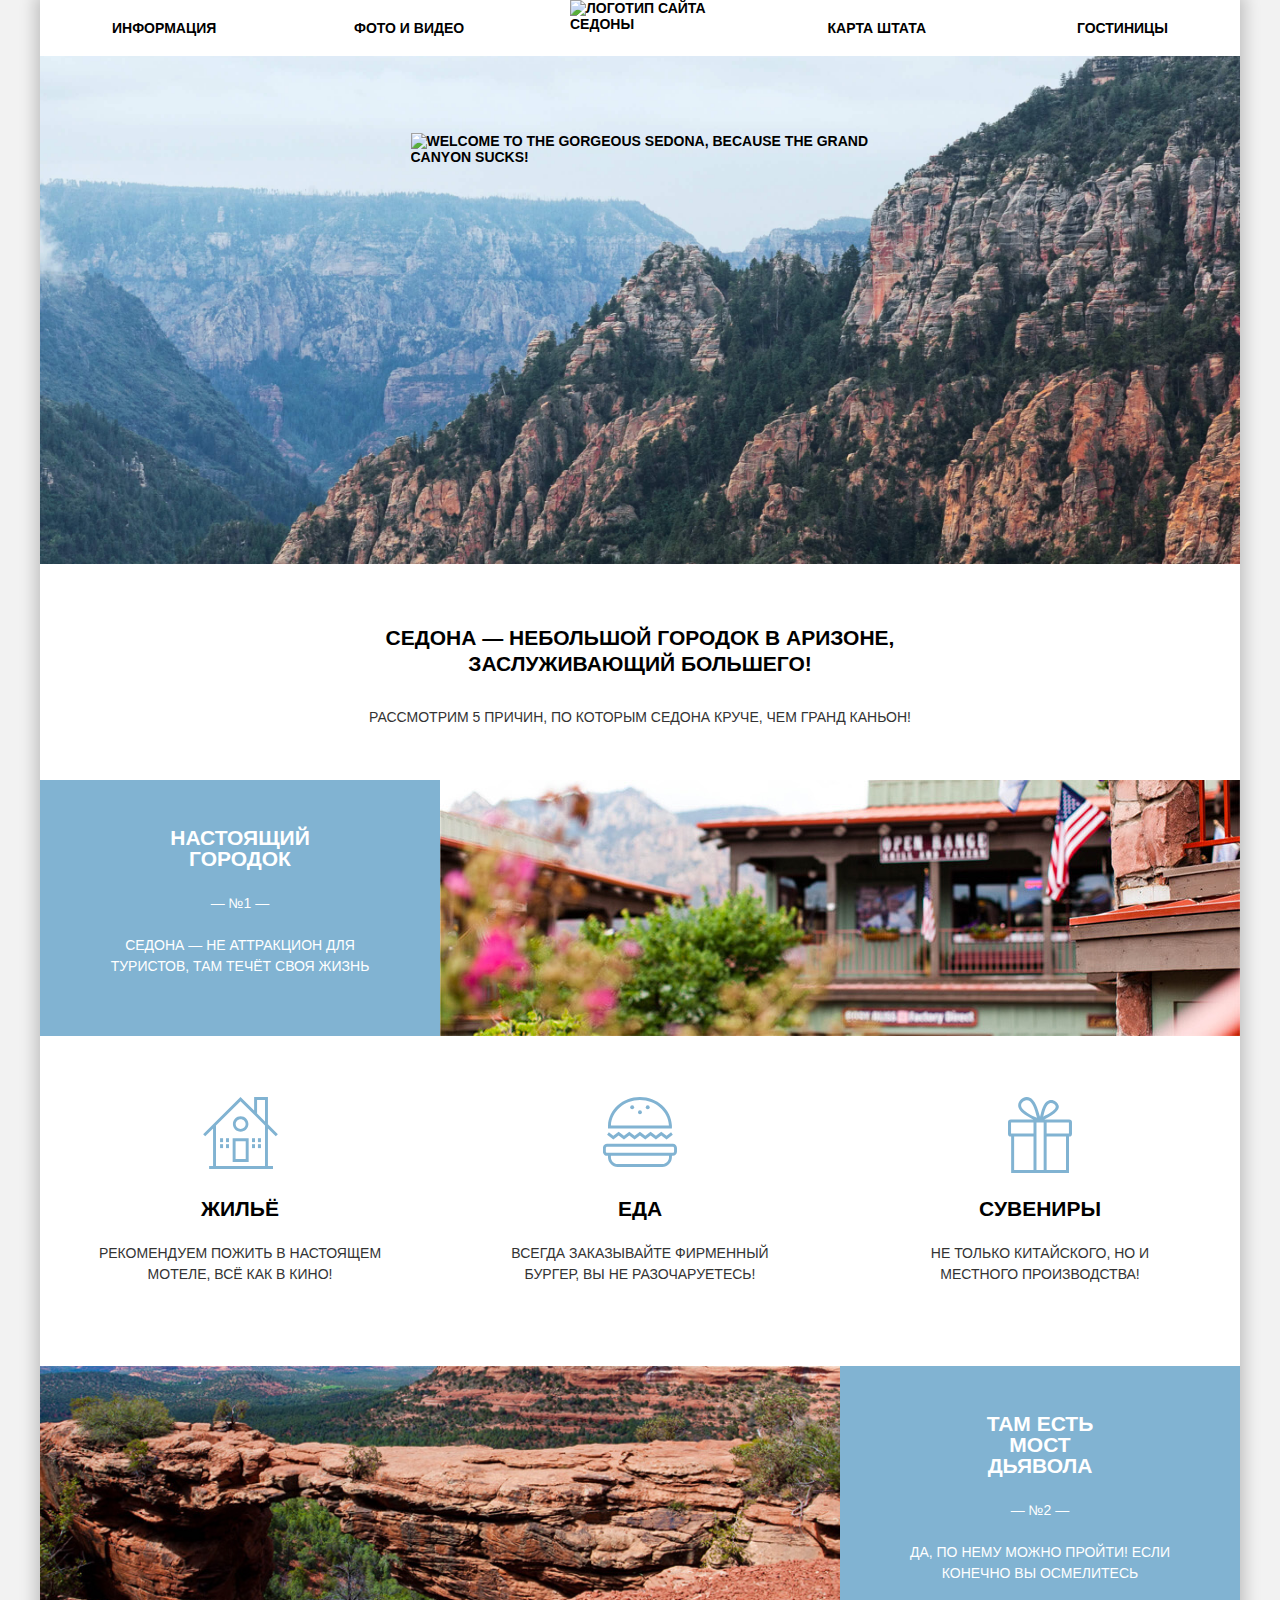
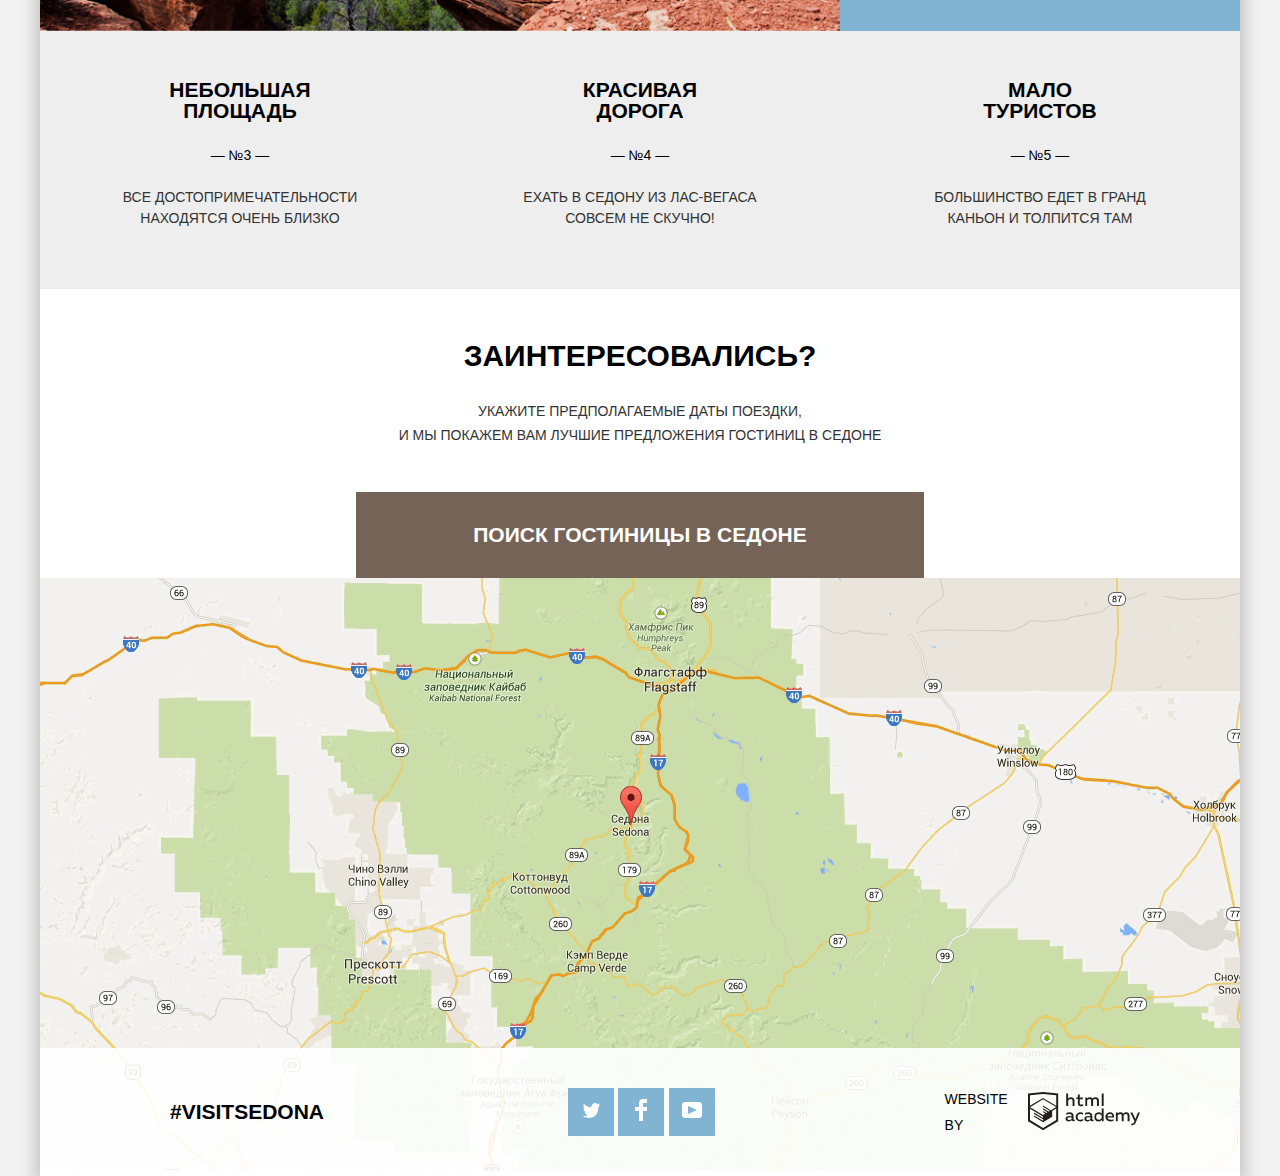
==== commit 8f056d66: "Сделала поправки по результатам проверки" ====
--- a/index.html
+++ b/index.html
@@ -178,7 +178,7 @@
         <p class="search-sub-title">
           Укажите предполагаемые даты поездки,<br> и мы покажем вам лучшие предложения гостиниц в Седоне
         </p>
-        <button type="button" class="search-button">
+        <button type="button" class="search-button" name="search-button" aria-label="search-hotels">
           Поиск гостиницы в Седоне
         </button>
         <div class="sedona-map">
@@ -193,7 +193,7 @@
               <div class="search-item">
                 <label for="arrival-date">Дата заезда:</label>
                 <input id="arrival-date" type="text" name="arrival-date" placeholder="24 апреля 2017">
-                <button type="button" class="calendar">
+                <button type="button" class="calendar" name="calendar" aria-label="show-calendar">
                   <svg xmlns="http://www.w3.org/2000/svg" width="21" height="22" aria-label="Календарь">
                     <path
                       d="M19.251 2.025h-2.845V.648c0-.381-.294-.689-.656-.689-.363 0-.656.308-.656.689v1.377h-3.938V.648c0-.381-.294-.689-.655-.689-.363 0-.657.308-.657.689v1.377H5.906V.648c0-.381-.294-.689-.656-.689-.363 0-.657.308-.657.689v1.377H1.75C.784 2.025 0 2.847 0 3.862v16.302C0 21.179.784 22 1.75 22h17.501c.966 0 1.749-.821 1.749-1.836V3.862c0-1.015-.783-1.837-1.749-1.837zm.437 18.139a.448.448 0 01-.437.459H1.75a.45.45 0 01-.438-.459V3.862a.45.45 0 01.438-.459h2.844v1.378c0 .381.294.689.657.689.362 0 .656-.308.656-.689V3.403h3.938v1.378c0 .381.294.689.657.689.361 0 .655-.308.655-.689V3.403h3.938v1.378c0 .381.293.689.656.689.362 0 .656-.308.656-.689V3.403h2.845c.241 0 .437.206.437.459v16.302z" />
@@ -205,7 +205,7 @@
               <div class="search-item">
                 <label for="depature-date">Дата выезда:</label>
                 <input id="depature-date" type="text" name="depature-date" placeholder="4 июля 2017">
-                <button type="button" class="calendar">
+                <button type="button" class="calendar" name="calendar" aria-label="show-calendar">
                   <svg xmlns="http://www.w3.org/2000/svg" width="21" height="22" aria-label="Календарь">
                     <path
                       d="M19.251 2.025h-2.845V.648c0-.381-.294-.689-.656-.689-.363 0-.656.308-.656.689v1.377h-3.938V.648c0-.381-.294-.689-.655-.689-.363 0-.657.308-.657.689v1.377H5.906V.648c0-.381-.294-.689-.656-.689-.363 0-.657.308-.657.689v1.377H1.75C.784 2.025 0 2.847 0 3.862v16.302C0 21.179.784 22 1.75 22h17.501c.966 0 1.749-.821 1.749-1.836V3.862c0-1.015-.783-1.837-1.749-1.837zm.437 18.139a.448.448 0 01-.437.459H1.75a.45.45 0 01-.438-.459V3.862a.45.45 0 01.438-.459h2.844v1.378c0 .381.294.689.657.689.362 0 .656-.308.656-.689V3.403h3.938v1.378c0 .381.294.689.657.689.361 0 .655-.308.655-.689V3.403h3.938v1.378c0 .381.293.689.656.689.362 0 .656-.308.656-.689V3.403h2.845c.241 0 .437.206.437.459v16.302z" />
@@ -218,21 +218,21 @@
                 <div class="adults-amount">
                   <label for="adults-amount">Взрослые:</label>
                   <div class="input-range-elem">
-                    <button type="button" class="input-range-elem-minus"> </button>
+                    <button type="button" class="input-range-elem-minus" name="elem-minus" aria-label="decrease-amount"><span class="visually-hidden">Уменьшить количество</span></button>
                     <input id="adults-amount" type="text" name="adults" placeholder="2" class="amount-input plus">
-                    <button type="button" class="input-range-elem-plus"> </button>
+                    <button type="button" class="input-range-elem-plus" name="elem-plus" aria-label="increase-amount"><span class="visually-hidden">Увеличить количество</span></button>
                   </div>
                 </div>
                 <div class="children-amount">
                   <label for="children-amount">Дети:</label>
                   <div class="input-range-elem">
-                    <button type="button" class="input-range-elem-minus"> </button>
+                    <button type="button" class="input-range-elem-minus" name="elem-minus" aria-label="decrease-amount"><span class="visually-hidden">Уменьшить количество</span></button>
                     <input id="children-amount" type="text" name="children" placeholder="0" class="amount-input plus">
-                    <button type="button" class="input-range-elem-plus"> </button>
+                    <button type="button" class="input-range-elem-plus" name="elem-plus" aria-label="increase-amount"><span class="visually-hidden">Увеличить количество</span></button>
                   </div>
                 </div>
               </div>
-              <button type="submit" class="search-hotels">Найти</button>
+              <button type="submit" class="search-hotels" name="find" aria-label="find-hotels">Найти</button>
             </fieldset>
           </form>
         </div>
--- a/css/style-min.css
+++ b/css/style-min.css
@@ -1 +1 @@
-@font-face{font-family:"PT Sans";font-style:normal;font-weight:400;src:local("PT Sans"),local("PTSans-Regular"),url("../fonts/pt-sans-v11-cyrillic_latin-regular.woff2") format("woff2"),url("../fonts/pt-sans-v11-cyrillic_latin-regular.woff") format("woff")}@font-face{font-family:"PT Sans";font-style:normal;font-weight:700;src:local("PT Sans Bold"),local("PTSans-Bold"),url("../fonts/pt-sans-v11-cyrillic_latin-700.woff2") format("woff2"),url("../fonts/pt-sans-v11-cyrillic_latin-700.woff") format("woff")}*,*::after,*::before{-webkit-box-sizing:inherit;box-sizing:inherit}html{-webkit-box-sizing:border-box;box-sizing:border-box}body{font-family:"PT Sans","Arial",sans-serif;font-size:14px;font-weight:700;color:#000;text-transform:uppercase;background-color:#f2f2f2}img{max-width:100%;height:auto}a{text-decoration:none}.container{background-color:#fff;width:1200px;margin:0 auto;padding:0;-webkit-box-shadow:0 0 15px 5px rgba(0,0,0,0.2);box-shadow:0 0 15px 5px rgba(0,0,0,0.2)}.main-page{margin-bottom:-123px}.visually-hidden:not(:focus):not(:active),input[type="checkbox"].visually-hidden,input[type="radio"].visually-hidden{position:absolute;width:1px;height:1px;margin:-1px;border:0;padding:0;white-space:nowrap;-webkit-clip-path:inset(100%);clip-path:inset(100%);clip:rect(0 0 0 0);overflow:hidden}.main-header{position:relative}.main-header-logo{width:140px;height:72px;display:block;position:absolute;left:0;right:0;margin:auto}.main-navigation{line-height:26px;padding:15px 72px;vertical-align:middle}.site-navigation{display:-webkit-box;display:-ms-flexbox;display:flex;width:1056px;-webkit-box-orient:horizontal;-webkit-box-direction:normal;-ms-flex-direction:row;flex-direction:row;-ms-flex-wrap:wrap;flex-wrap:wrap;margin:0;padding:0;list-style:none}.site-navigation-item{width:242px}.site-navigation-item:nth-of-type(4n+1),.site-navigation-item:nth-of-type(4n+2){text-align:left}.site-navigation-item:nth-of-type(4n+3),.site-navigation-item:nth-of-type(4n+4){text-align:right}.site-navigation-item:nth-of-type(4n+2){margin-right:auto}.site-navigation-current{color:#766357}.site-navigation a:link{color:#000}.site-navigation a:visited{color:#000}.site-navigation a:hover,.site-navigation a:focus{color:#81b3d2}.site-navigation a:active{color:rgba(0,0,0,0.3)}.main-background{width:1200px;height:508px;background-color:#c8cfd4;background-image:url("../img/polygon.svg"),url("../img/main-background.jpg");background-size:1201px 59px,1200px 800px;background-repeat:no-repeat;background-position:center 450px,center -80px;margin-top:0;display:block}.main-background img{padding-top:77px;margin:0 auto;display:block}.benefits{text-align:center;background-color:white;vertical-align:middle;padding-top:61px;position:relative;z-index:2}.benefits h2{font-size:21px;line-height:26px;margin:0 auto;margin-bottom:27px;margin-top:0;text-align:center;width:600px}.benefits p{color:#333;line-height:21px;font-weight:normal;margin:0;padding:0}.benefits>p{margin-bottom:50px;line-height:26px}.benefits-list{list-style:none;padding:0;margin:0;display:-webkit-box;display:-ms-flexbox;display:flex;-ms-flex-wrap:wrap;flex-wrap:wrap}.benefits-item h3{font-size:21px;line-height:21px;margin:0}.benefits-item span{line-height:21px;font-weight:normal;display:block;padding-top:24px;padding-bottom:21px}.benefits-wrap{display:-webkit-box;display:-ms-flexbox;display:flex}.benefits-wrap img{-o-object-fit:cover;object-fit:cover;height:100%;width:100%;display:block}.benefits-item:nth-of-type(3),.benefits-item:nth-of-type(4),.benefits-item:nth-of-type(5){background-color:#eee;width:calc(100%/3);padding-top:48px;padding-bottom:60px}.benefits-item:nth-of-type(3) p,.benefits-item:nth-of-type(4) p,.benefits-item:nth-of-type(5) p{margin:0 auto;width:258px}.benefits-item:nth-of-type(3) h3,.benefits-item:nth-of-type(4) h3,.benefits-item:nth-of-type(5) h3{margin:0 auto;width:158px}.condition-item p{padding:0;margin:0 auto;width:300px}.conditions-list{list-style:none;display:-webkit-box;display:-ms-flexbox;display:flex;padding-top:61px;padding-bottom:81px;padding-left:0;-ms-flex-wrap:wrap;flex-wrap:wrap}.condition-item{width:calc(100%/3)}.condition-item h3{margin-top:25px;margin-bottom:24px}.condition-image{display:inline-block;width:76px;height:76px;vertical-align:middle}.white{color:#fff;background-color:#81b3d2;width:400px;padding-top:47px}.white p,.white h3{color:#fff;background-color:#81b3d2;margin:0 auto;padding:0;width:303px}.white h3{width:150px;margin:0 auto}.search-title{font-size:30px;line-height:36px;font-weight:700;text-align:center;margin:0;position:relative;z-index:2;background-color:#fff;padding-top:49px}.search-sub-title{font-weight:400;color:#333;text-align:center;margin:0;padding-top:25px;line-height:24px;font-size:14px;padding-bottom:45px;position:relative;z-index:2;background-color:#fff}.search-form{display:-webkit-box;display:-ms-flexbox;display:flex;-webkit-box-orient:vertical;-webkit-box-direction:normal;-ms-flex-direction:column;flex-direction:column;width:568px;-webkit-box-align:center;-ms-flex-align:center;align-items:center;-webkit-box-pack:justify;-ms-flex-pack:justify;justify-content:space-between;-ms-flex-wrap:wrap;flex-wrap:wrap;-webkit-box-sizing:border-box;box-sizing:border-box;z-index:1;padding-top:54px;margin:0 auto;-webkit-box-shadow:0 7px 15px 5px rgba(0,0,0,0.15);box-shadow:0 7px 15px 5px rgba(0,0,0,0.15);background-color:#fff;top:-593px;left:316px;position:absolute}.search-form fieldset{border:0;margin:0;padding:0}.search-button{width:568px;font-size:21px;line-height:26px;text-transform:uppercase;font-weight:700;color:#fff;background-color:#766357;display:block;padding-top:30px;padding-bottom:30px;text-align:center;margin:0 auto;outline:0;border:0;position:relative;z-index:2;cursor:pointer}.search-button:hover,.search-button:focus{background-color:#604e43}.search-button:active{color:rgba(255,255,255,0.3);background-color:#503e33}.search-item{width:460px;margin:0 auto;margin-bottom:27px;display:-webkit-box;display:-ms-flexbox;display:flex;-webkit-box-pack:justify;-ms-flex-pack:justify;justify-content:space-between}.search-item:nth-of-type(1),.search-item:nth-of-type(2){position:relative}.calendar{position:absolute;fill-opacity:.5;left:423px;top:9px;border:0;background-color:#f2f2f2;cursor:pointer;outline:0}.calendar:hover path,.calendar:focus path{fill:#000;fill-opacity:1}.calendar:active path{fill:#81b3d2;fill-opacity:1}.search-item input{font:inherit;line-height:26px;color:#000;background-color:#f2f2f2;border:2px solid #f2f2f2;padding:5px 8px;width:345px;text-transform:uppercase}.search-item ::-webkit-input-placeholder{color:#000}.search-item ::-moz-placeholder{color:#000}.search-item :-ms-input-placeholder{color:#000}.search-item ::-ms-input-placeholder{color:#000}.search-item ::placeholder{color:#000}.search-item input:hover{background-color:#ebebeb;border-color:#ebebeb}.search-item input:focus{background-color:#fff;border-color:#e5e5e5;outline:0}.search-item label{line-height:120%;display:block;padding-top:12px}.search-item input:hover{background-color:#ebebeb}.search-item input:focus{background-color:#fff;border:2px solid #e5e5e5}.search-item:nth-of-type(3){margin-bottom:54px}.search-wrap{display:-webkit-box;display:-ms-flexbox;display:flex;-webkit-box-pack:justify;-ms-flex-pack:justify;justify-content:space-between;-webkit-box-orient:horizontal;-webkit-box-direction:normal;-ms-flex-direction:row;flex-direction:row}.search-wrap .amount-input{width:115px;position:relative}.search-wrap .adults-amount,.search-wrap .children-amount{display:-webkit-box;display:-ms-flexbox;display:flex;-webkit-box-orient:horizontal;-webkit-box-direction:normal;-ms-flex-direction:row;flex-direction:row;-webkit-box-pack:justify;-ms-flex-pack:justify;justify-content:space-between;width:230px}.children-amount label{padding-left:51px}.search-hotels{font-size:21px;font-weight:700;line-height:26px;text-align:center;color:#fff;text-transform:uppercase;background-color:#81b3d2;border:0;padding:16px 0;display:block;width:459px;margin-bottom:55px;cursor:pointer}.search-hotels:hover,.search-hotels:focus{background-color:#669ec0}.search-hotels:active{color:rgba(255,255,255,0.3);background-color:#5496bd}.sedona-map{width:1200px;height:593px;background-color:#b8ca96;background-image:url("../img/map.png");background-size:1200px 593px;background-repeat:no-repeat;background-position:center bottom;display:block;position:relative;z-index:0}.form-wrap{position:relative;display:block}.filter{background-color:#3f6a8c;background-image:url("../img/filter-background.jpg");background-size:1200px 562px;background-repeat:no-repeat;background-position:0 -60px;display:-webkit-box;display:-ms-flexbox;display:flex;padding-right:58px;padding-left:72px;padding-top:26px;padding-bottom:5px}.filter-fieldset{border:0;padding:0;margin:0;margin-right:110px;width:145px}.filter-list{padding:0;margin:0;list-style:none;line-height:21px;color:#fff;font-weight:400}.filter-list li{margin-bottom:25px;padding-left:39px}.sorting-hotels-type{padding:0;margin:0;display:-webkit-box;display:-ms-flexbox;display:flex}.price-filter{margin-left:auto;width:318px}.filter legend,.price-filter label{font-size:16px;line-height:21px;color:#fff;margin-bottom:25px}.price-filter div{list-style:none;line-height:21px;color:#fff;font-weight:400}.filter-input:not(:checked)+label::before{content:"";position:absolute;width:23px;height:23px;background-image:url("../img/checkbox-off.svg");background-repeat:no-repeat;background-position:0 0;left:-40px;top:-2px}.filter-input:not(:checked):disabled+label::before{background-image:url("../img/checkbox-off-disabled.svg")}.filter-input:checked+label::before{content:"";position:absolute;width:27px;height:23px;background-image:url("../img/checkbox-on.svg");background-repeat:no-repeat;background-position:0 0;left:-40px;top:-2px}.filter-input:focus+label::before{outline:lightblue solid 3px}.filter-input:checked:disabled+label::before{background-image:url("../img/checkbox-on-disabled.svg")}.filter label{position:relative;display:block;cursor:pointer;-webkit-user-select:none;-moz-user-select:none;-ms-user-select:none;user-select:none}.filter-range{width:330px;margin-left:auto;color:#fff;text-transform:uppercase}.filter-range-title{margin-bottom:9px;font-weight:600;font-size:16px;line-height:21px}.price-controls{position:relative;height:36px;margin-bottom:20px;font-size:0;border:2px solid #fff;border-radius:2px;width:317px}.price-controls::after{content:"";position:absolute;top:50%;left:50%;width:2px;height:22px;background:#fff;-webkit-transform:translate(-50%,-50%);-ms-transform:translate(-50%,-50%);transform:translate(-50%,-50%)}.price-controls label{display:inline-block;font-size:14px;line-height:32px;vertical-align:top;cursor:pointer}.price-controls .min-price,.price-controls .max-price{width:145px;padding-left:64px}.price-controls input{width:50px;margin:0;color:inherit;font:inherit;background:0;border:0}.range-controls{position:relative;margin-bottom:32px}.range-controls .scale{height:2px;background:rgba(255,255,255,0.3);width:316px}.range-controls .bar{width:85%;height:2px;background:#fff}.range-toggle{position:absolute;top:-9px;width:4px;height:4px;background:#ababab;border:10px solid #fff;border-radius:50%;-webkit-box-shadow:0 2px 1px 0 rgba(0,1,1,0.2);box-shadow:0 2px 1px 0 rgba(0,1,1,0.2);cursor:pointer}.range-toggle:hover{border-width:12px;top:-11px}.range-toggle:hover::after{top:-1px}.range-toggle:after{content:" ";background-color:#b1b1b1;width:4px;height:4px;border-radius:50%;position:absolute;right:-2px;top:-2px}.range-toggle-min{left:0}.range-toggle-max{left:76%}.btn-transparent{display:block;margin-left:84px;padding:7px 33px;font-size:14px;line-height:20px;color:#fff;text-transform:uppercase;background:transparent;border:2px solid #fff;border-radius:2px;cursor:pointer;width:136px}.btn-transparent:hover{color:#000;background:#fff}.button-show{font-size:14px;line-height:21px;color:#fff;text-transform:uppercase;background-color:transparent;border:2px solid #fff}.button-show:hover,.button-show:focus{color:#000;background-color:#fff}.sorting-hotels{padding:31px 71px}.sorting{font-size:12px;line-height:18px;font-weight:400;display:-webkit-box;display:-ms-flexbox;display:flex;-webkit-box-align:baseline;-ms-flex-align:baseline;align-items:baseline}.sorting-hotels-list{list-style:none;margin:0;padding:0;display:-webkit-box;display:-ms-flexbox;display:flex}.sorting-hotels-list li{margin-right:33px}.sorting-hotels-title{margin:0;margin-right:40px}.sorting span{font-size:21px;line-height:26px;margin-right:49px}.sorting-input+label{color:rgba(0,0,0,0.3);border-bottom:2px dotted #81b3d2;cursor:pointer}.sorting-input:checked+label{color:#81b3d2;border-bottom:0}.sorting-input+label:hover,.sorting-input+label:focus{color:#81b3d2;border-bottom:2px dotted #81b3d2}.sorting-input+label:active{color:#000;border-bottom:0}.sorting-direction{padding:0;margin:0;list-style:none;display:-webkit-box;display:-ms-flexbox;display:flex;margin-left:auto;-webkit-box-pack:justify;-ms-flex-pack:justify;justify-content:space-between;width:35px}.sorting-direction label{display:block;cursor:pointer;-webkit-user-select:none;-moz-user-select:none;-ms-user-select:none;user-select:none}.sorting-direction-item path{fill:#cacaca}.sorting-direction-item:hover path,.sorting-direction-item:focus path{fill:#000}.sorting-direction-item:active path{fill:#81b3d2}.sorting-direction-input:checked+label path{fill:#81b3d2}.hotels-list{list-style:none;display:-webkit-box;display:-ms-flexbox;display:flex;-webkit-box-orient:vertical;-webkit-box-direction:normal;-ms-flex-direction:column;flex-direction:column;padding:0;margin:0}.hotels-item{padding-top:30px;padding-bottom:30px;display:-webkit-box;display:-ms-flexbox;display:flex;border-top:1px solid #e5e5e5;border-bottom:1px solid #e5e5e5;margin-bottom:-1px}.hotels-image{margin-top:0;margin-bottom:0;margin-left:73px;font-size:0}.hotels-item h3{color:#000;margin:0;padding:0;font-size:21px;line-height:26px;margin-top:-5px}.hotels-item h3:hover,.hotels-item h3:focus{color:#81b3d2}.hotels-item h3:active{color:rgba(0,0,0,0.3)}.hotels-type-price{display:-webkit-box;display:-ms-flexbox;display:flex;width:179px;-webkit-box-pack:justify;-ms-flex-pack:justify;justify-content:space-between;margin-top:-5px}.hotels-type,.price,.rating{font-size:14px;line-height:21px;color:#333;font-weight:400}.hotels-information{margin-left:30px;width:260px;padding-top:0;margin-top:0;display:-webkit-box;display:-ms-flexbox;display:flex;-webkit-box-orient:vertical;-webkit-box-direction:normal;-ms-flex-direction:column;flex-direction:column;-webkit-box-pack:justify;-ms-flex-pack:justify;justify-content:space-between;width:260px}.hotels-button{display:inline-block;padding:3px 17px;vertical-align:bottom}.stars-rating{margin-left:auto;display:-webkit-box;display:-ms-flexbox;display:flex;-webkit-box-orient:vertical;-webkit-box-direction:normal;-ms-flex-direction:column;flex-direction:column;-webkit-box-pack:justify;-ms-flex-pack:justify;justify-content:space-between;-webkit-box-align:end;-ms-flex-align:end;align-items:flex-end;margin-right:71px}.stars{background-color:#fff;background-repeat:no-repeat;height:17px}.stars-four{background-image:url(../img/four-stars.png);width:90px}.stars-three{background-image:url(../img/three-stars.png);width:65px}.stars-two{background-image:url(../img/two-stars.png);width:41px}.rating{color:#666;background-color:#f2f2f2;padding:3px 14px}.more-details{line-height:21px;color:#fff;background-color:#81b3d2}.more-details:hover,.more-details:focus{background-color:#669ec0}.more-details:active{color:rgba(255,255,255,0.3);background-color:#5496bd}.book{line-height:21px;color:#fff;background-color:#766357}.book:hover,.book:focus{background-color:#604e43}.book:active{color:rgba(255,255,255,0.3);background-color:#503e33}.main-footer{color:#000;background-color:#fff;display:-webkit-box;display:-ms-flexbox;display:flex;-webkit-box-align:center;-ms-flex-align:center;align-items:center;padding:38px;padding-left:130px;padding-right:100px}.footer-transparent{background-color:rgba(255,255,255,0.9);position:relative;z-index:5}.hashteg{text-align:center;font-size:21px;line-height:26px;width:144px;margin-right:254px}.socials{display:-webkit-box;display:-ms-flexbox;display:flex;width:150px;-webkit-box-pack:justify;-ms-flex-pack:justify;justify-content:space-between;margin:0;list-style:none;padding:0;-ms-flex-wrap:wrap;flex-wrap:wrap;margin-right:230px}.social-button{width:46px;height:48px;display:-webkit-box;display:-ms-flexbox;display:flex;background-color:#81b3d2;-webkit-box-align:center;-ms-flex-align:center;align-items:center;-webkit-box-pack:center;-ms-flex-pack:center;justify-content:center;cursor:pointer}.social-button:hover,.social-button:focus{background-color:#669ec0}.social-button:active path{fill:rgba(255,255,255,0.3)}.social-button:active{background-color:#5496bd}.footer-copyright{width:200px;display:-webkit-box;display:-ms-flexbox;display:flex;-webkit-box-align:center;-ms-flex-align:center;align-items:center;-webkit-box-pack:justify;-ms-flex-pack:justify;justify-content:space-between}.footer-copyright:hover path,.footer-copyright:focus path{fill:#81b3d2}.footer-copyright:active path{fill:#bdbbbc}.logo-html{display:block;width:115px;height:41px}.footer-copyright span{line-height:26px;font-weight:400;vertical-align:middle}.input-range-elem{display:-webkit-box;display:-ms-flexbox;display:flex;width:118px}.input-range-elem-minus,.input-range-elem-plus{width:32px;font-weight:bold;cursor:pointer;background-color:#f2f2f2;position:relative;outline:0;border:0}.input-range-elem-minus::before{content:"";position:absolute;z-index:3;top:20px;left:14px;width:12px;height:3px;background-color:#a9a9a9}.input-range-elem-plus::before,.input-range-elem-plus::after{content:"";position:absolute;z-index:3;top:20px;left:6px;width:12px;height:3px;background-color:#a9a9a9}.input-range-elem-plus::after{-webkit-transform:rotate(90deg);-ms-transform:rotate(90deg);transform:rotate(90deg)}.input-range-elem-minus:hover::before,.input-range-elem-minus:focus::before,.input-range-elem-plus:hover::before,.input-range-elem-plus:focus::before,.input-range-elem-plus:hover::after,.input-range-elem-plus:focus::after{background-color:#000}.input-range-elem-minus:active::before,.input-range-elem-plus:active::before,.input-range-elem-plus:active::after{background-color:#81b3d2}.input-range-elem .amount-input{width:52px;text-align:center}.modal-close{opacity:0;z-index:-1}.modal-show{opacity:1;z-index:1;-webkit-animation-name:bounce;animation-name:bounce;-webkit-animation-duration:.6s;animation-duration:.6s;-webkit-animation-fill-mode:forwards;animation-fill-mode:forwards;-webkit-animation-timing-function:linear;animation-timing-function:linear}.modal-error{-webkit-animation-name:shake;animation-name:shake;-webkit-animation-duration:.6s;animation-duration:.6s;-webkit-animation-fill-mode:forwards;animation-fill-mode:forwards;-webkit-animation-timing-function:linear;animation-timing-function:linear}@-webkit-keyframes bounce{0%{-webkit-transform:translateY(-400px);transform:translateY(-400px)}100%{-webkit-transform:translate(0,0);transform:translate(0,0)}}@keyframes bounce{0%{-webkit-transform:translateY(-400px);transform:translateY(-400px)}100%{-webkit-transform:translate(0,0);transform:translate(0,0)}}@-webkit-keyframes shake{0%,100%{-webkit-transform:translate(0,0);transform:translate(0,0)}10%,30%,50%,70%,90%{-webkit-transform:translateX(-10px);transform:translateX(-10px)}20%,40%,60%,80%{-webkit-transform:translateX(10px);transform:translateX(10px)}}@keyframes shake{0%,100%{-webkit-transform:translate(0,0);transform:translate(0,0)}10%,30%,50%,70%,90%{-webkit-transform:translateX(-10px);transform:translateX(-10px)}20%,40%,60%,80%{-webkit-transform:translateX(10px);transform:translateX(10px)}}+@font-face{font-family:"PT Sans";font-style:normal;font-weight:400;src:local("PT Sans"),local("PTSans-Regular"),url("../fonts/pt-sans-v11-cyrillic_latin-regular.woff2") format("woff2"),url("../fonts/pt-sans-v11-cyrillic_latin-regular.woff") format("woff")}@font-face{font-family:"PT Sans";font-style:normal;font-weight:700;src:local("PT Sans Bold"),local("PTSans-Bold"),url("../fonts/pt-sans-v11-cyrillic_latin-700.woff2") format("woff2"),url("../fonts/pt-sans-v11-cyrillic_latin-700.woff") format("woff")}*,*::after,*::before{-webkit-box-sizing:inherit;box-sizing:inherit}html{-webkit-box-sizing:border-box;box-sizing:border-box}body{font-family:"PT Sans","Arial",sans-serif;font-size:14px;font-weight:700;color:#000;text-transform:uppercase;background-color:#f2f2f2}img{max-width:100%;height:auto}a{text-decoration:none}.container{background-color:#fff;width:1200px;margin:0 auto;padding:0;-webkit-box-shadow:0 0 15px 5px rgba(0,0,0,0.2);box-shadow:0 0 15px 5px rgba(0,0,0,0.2)}.main-page{margin-bottom:-123px}.visually-hidden:not(:focus):not(:active),input[type="checkbox"].visually-hidden,input[type="radio"].visually-hidden{position:absolute;width:1px;height:1px;margin:-1px;border:0;padding:0;white-space:nowrap;-webkit-clip-path:inset(100%);clip-path:inset(100%);clip:rect(0 0 0 0);overflow:hidden}.main-header{position:relative}.main-header-logo{width:140px;height:72px;display:block;position:absolute;left:0;right:0;margin:auto}.main-navigation{line-height:26px;padding:15px 72px;vertical-align:middle}.site-navigation{display:-webkit-box;display:-ms-flexbox;display:flex;width:1056px;-webkit-box-orient:horizontal;-webkit-box-direction:normal;-ms-flex-direction:row;flex-direction:row;-ms-flex-wrap:wrap;flex-wrap:wrap;margin:0;padding:0;list-style:none}.site-navigation-item{width:242px}.site-navigation-item:nth-of-type(4n+1),.site-navigation-item:nth-of-type(4n+2){text-align:left}.site-navigation-item:nth-of-type(4n+3),.site-navigation-item:nth-of-type(4n+4){text-align:right}.site-navigation-item:nth-of-type(4n+2){margin-right:auto}.site-navigation-current{color:#766357}.site-navigation a:link{color:#000}.site-navigation a:visited{color:#000}.site-navigation a:hover,.site-navigation a:focus{color:#81b3d2}.site-navigation a:active{color:rgba(0,0,0,0.3)}.main-background{width:1200px;height:508px;background-color:#c8cfd4;background-image:url("../img/polygon.svg"),url("../img/main-background.jpg");background-size:1201px 59px,1200px 800px;background-repeat:no-repeat;background-position:center 450px,center -80px;margin-top:0;display:block}.main-background img{padding-top:77px;margin:0 auto;display:block}.benefits{text-align:center;background-color:white;vertical-align:middle;padding-top:61px;position:relative;z-index:2}.benefits h2{font-size:21px;line-height:26px;margin:0 auto;margin-bottom:27px;margin-top:0;text-align:center;width:600px}.benefits p{color:#333;line-height:21px;font-weight:normal;margin:0;padding:0}.benefits>p{margin-bottom:50px;line-height:26px}.benefits-list{list-style:none;padding:0;margin:0;display:-webkit-box;display:-ms-flexbox;display:flex;-ms-flex-wrap:wrap;flex-wrap:wrap}.benefits-item h3{font-size:21px;line-height:21px;margin:0}.benefits-item span{line-height:21px;font-weight:normal;display:block;padding-top:24px;padding-bottom:21px}.benefits-wrap{display:-webkit-box;display:-ms-flexbox;display:flex}.benefits-wrap img{-o-object-fit:cover;object-fit:cover;height:100%;width:100%;display:block}.benefits-item:nth-of-type(3),.benefits-item:nth-of-type(4),.benefits-item:nth-of-type(5){background-color:#eee;width:calc(100%/3);padding-top:48px;padding-bottom:60px}.benefits-item:nth-of-type(3) p,.benefits-item:nth-of-type(4) p,.benefits-item:nth-of-type(5) p{margin:0 auto;width:258px}.benefits-item:nth-of-type(3) h3,.benefits-item:nth-of-type(4) h3,.benefits-item:nth-of-type(5) h3{margin:0 auto;width:158px}.condition-item p{padding:0;margin:0 auto;width:300px}.conditions-list{list-style:none;display:-webkit-box;display:-ms-flexbox;display:flex;padding-top:61px;padding-bottom:81px;padding-left:0;-ms-flex-wrap:wrap;flex-wrap:wrap}.condition-item{width:calc(100%/3)}.condition-item h3{margin-top:25px;margin-bottom:24px}.condition-image{display:inline-block;width:76px;height:76px;vertical-align:middle}.white{color:#fff;background-color:#81b3d2;width:400px;padding-top:47px;padding-bottom:47px}.white p,.white h3{color:#fff;background-color:#81b3d2;margin:0 auto;padding:0;width:303px}.white h3{width:150px;margin:0 auto}.search-title{font-size:30px;line-height:36px;font-weight:700;text-align:center;margin:0;position:relative;z-index:2;background-color:#fff;padding-top:49px}.search-sub-title{font-weight:400;color:#333;text-align:center;margin:0;padding-top:25px;line-height:24px;font-size:14px;padding-bottom:45px;position:relative;z-index:2;background-color:#fff}.search-form{display:-webkit-box;display:-ms-flexbox;display:flex;-webkit-box-orient:vertical;-webkit-box-direction:normal;-ms-flex-direction:column;flex-direction:column;width:568px;-webkit-box-align:center;-ms-flex-align:center;align-items:center;-webkit-box-pack:justify;-ms-flex-pack:justify;justify-content:space-between;-ms-flex-wrap:wrap;flex-wrap:wrap;-webkit-box-sizing:border-box;box-sizing:border-box;z-index:1;padding-top:54px;margin:0 auto;-webkit-box-shadow:0 7px 15px 5px rgba(0,0,0,0.15);box-shadow:0 7px 15px 5px rgba(0,0,0,0.15);background-color:#fff;top:-593px;left:316px;position:absolute}.search-form fieldset{border:0;margin:0;padding:0}.search-button{width:568px;font-size:21px;line-height:26px;text-transform:uppercase;font-weight:700;color:#fff;background-color:#766357;display:block;padding-top:30px;padding-bottom:30px;text-align:center;margin:0 auto;outline:0;border:0;position:relative;z-index:2;cursor:pointer}.search-button:hover,.search-button:focus{background-color:#604e43}.search-button:active{color:rgba(255,255,255,0.3);background-color:#503e33}.search-item{width:460px;margin:0 auto;margin-bottom:27px;display:-webkit-box;display:-ms-flexbox;display:flex;-webkit-box-pack:justify;-ms-flex-pack:justify;justify-content:space-between}.search-item:nth-of-type(1),.search-item:nth-of-type(2){position:relative}.calendar{position:absolute;fill-opacity:.5;left:423px;top:9px;border:0;background-color:#f2f2f2;cursor:pointer;outline:0}.calendar:hover path,.calendar:focus path{fill:#000;fill-opacity:1}.calendar:active path{fill:#81b3d2;fill-opacity:1}.search-item input{font:inherit;line-height:26px;color:#000;background-color:#f2f2f2;border:2px solid #f2f2f2;padding:5px 8px;width:345px;text-transform:uppercase}.search-item ::-webkit-input-placeholder{color:#000}.search-item ::-moz-placeholder{color:#000}.search-item :-ms-input-placeholder{color:#000}.search-item ::-ms-input-placeholder{color:#000}.search-item ::placeholder{color:#000}.search-item input:hover{background-color:#ebebeb;border-color:#ebebeb}.search-item input:focus{background-color:#fff;border-color:#e5e5e5;outline:0}.search-item label{line-height:120%;display:block;padding-top:12px}.search-item input:hover{background-color:#ebebeb}.search-item input:focus{background-color:#fff;border:2px solid #e5e5e5}.search-item:nth-of-type(3){margin-bottom:54px}.search-wrap{display:-webkit-box;display:-ms-flexbox;display:flex;-webkit-box-pack:justify;-ms-flex-pack:justify;justify-content:space-between;-webkit-box-orient:horizontal;-webkit-box-direction:normal;-ms-flex-direction:row;flex-direction:row}.search-wrap .amount-input{width:115px;position:relative}.search-wrap .adults-amount,.search-wrap .children-amount{display:-webkit-box;display:-ms-flexbox;display:flex;-webkit-box-orient:horizontal;-webkit-box-direction:normal;-ms-flex-direction:row;flex-direction:row;-webkit-box-pack:justify;-ms-flex-pack:justify;justify-content:space-between;width:230px}.children-amount label{padding-left:51px}.search-hotels{font-size:21px;font-weight:700;line-height:26px;text-align:center;color:#fff;text-transform:uppercase;background-color:#81b3d2;border:0;padding:16px 0;display:block;width:459px;margin-bottom:55px;cursor:pointer}.search-hotels:hover,.search-hotels:focus{background-color:#669ec0}.search-hotels:active{color:rgba(255,255,255,0.3);background-color:#5496bd}.sedona-map{width:1200px;height:593px;background-color:#b8ca96;background-image:url("../img/map.png");background-size:1200px 593px;background-repeat:no-repeat;background-position:center bottom;display:block;position:relative;z-index:0}.form-wrap{position:relative;display:block}.filter{background-color:#3f6a8c;background-image:url("../img/filter-background.jpg");background-size:1200px 562px;background-repeat:no-repeat;background-position:0 -60px;display:-webkit-box;display:-ms-flexbox;display:flex;padding-right:58px;padding-left:72px;padding-top:26px;padding-bottom:5px}.filter-fieldset{border:0;padding:0;margin:0;margin-right:110px;width:145px}.filter-list{padding:0;margin:0;list-style:none;line-height:21px;color:#fff;font-weight:400}.filter-list li{margin-bottom:25px;padding-left:39px}.sorting-hotels-type{padding:0;margin:0;display:-webkit-box;display:-ms-flexbox;display:flex}.price-filter{margin-left:auto;width:318px}.filter legend,.price-filter label{font-size:16px;line-height:21px;color:#fff;margin-bottom:25px}.price-filter div{list-style:none;line-height:21px;color:#fff;font-weight:400}.filter-input:not(:checked)+label::before{content:"";position:absolute;width:23px;height:23px;background-image:url("../img/checkbox-off.svg");background-repeat:no-repeat;background-position:0 0;left:-40px;top:-2px}.filter-input:not(:checked):disabled+label::before{background-image:url("../img/checkbox-off-disabled.svg")}.filter-input:checked+label::before{content:"";position:absolute;width:27px;height:23px;background-image:url("../img/checkbox-on.svg");background-repeat:no-repeat;background-position:0 0;left:-40px;top:-2px}.filter-input:focus+label::before{outline:lightblue solid 3px}.filter-input:checked:disabled+label::before{background-image:url("../img/checkbox-on-disabled.svg")}.filter label{position:relative;display:block;cursor:pointer;-webkit-user-select:none;-moz-user-select:none;-ms-user-select:none;user-select:none}.filter-range{width:330px;margin-left:auto;color:#fff;text-transform:uppercase}.filter-range-title{margin-bottom:9px;font-weight:600;font-size:16px;line-height:21px}.price-controls{position:relative;height:36px;margin-bottom:20px;font-size:0;border:2px solid #fff;border-radius:2px;width:317px}.price-controls::after{content:"";position:absolute;top:50%;left:50%;width:2px;height:22px;background:#fff;-webkit-transform:translate(-50%,-50%);-ms-transform:translate(-50%,-50%);transform:translate(-50%,-50%)}.price-controls label{display:inline-block;font-size:14px;line-height:32px;vertical-align:top;cursor:pointer}.price-controls .min-price,.price-controls .max-price{width:145px;padding-left:64px}.price-controls input{width:50px;margin:0;color:inherit;font:inherit;background:0;border:0}.range-controls{position:relative;margin-bottom:32px}.range-controls .scale{height:2px;background:rgba(255,255,255,0.3);width:316px}.range-controls .bar{width:85%;height:2px;background:#fff}.range-toggle{position:absolute;top:-9px;width:4px;height:4px;background:#ababab;border:10px solid #fff;border-radius:50%;-webkit-box-shadow:0 2px 1px 0 rgba(0,1,1,0.2);box-shadow:0 2px 1px 0 rgba(0,1,1,0.2);cursor:pointer}.range-toggle:hover{-webkit-transform:scale(1.1);-ms-transform:scale(1.1);transform:scale(1.1)}.range-toggle:after{content:" ";background-color:#b1b1b1;width:4px;height:4px;border-radius:50%;position:absolute;right:-2px;top:-2px}.range-toggle-min{left:0}.range-toggle-max{left:76%}.btn-transparent{display:block;margin-left:84px;padding:7px 33px;font-size:14px;line-height:20px;color:#fff;text-transform:uppercase;background:transparent;border:2px solid #fff;border-radius:2px;cursor:pointer;width:136px}.btn-transparent:hover{color:#000;background:#fff}.button-show{font-size:14px;line-height:21px;color:#fff;text-transform:uppercase;background-color:transparent;border:2px solid #fff}.button-show:hover,.button-show:focus{color:#000;background-color:#fff}.sorting-hotels{padding:31px 71px}.sorting{font-size:12px;line-height:18px;font-weight:400;display:-webkit-box;display:-ms-flexbox;display:flex;-webkit-box-align:baseline;-ms-flex-align:baseline;align-items:baseline}.sorting-hotels-list{list-style:none;margin:0;padding:0;display:-webkit-box;display:-ms-flexbox;display:flex}.sorting-hotels-list li{margin-right:33px}.sorting-hotels-title{margin:0;margin-right:40px;font-weight:400}.sorting span{font-size:21px;font-weight:700;line-height:26px;margin-right:49px}.sorting-input+label{color:rgba(0,0,0,0.3);border-bottom:2px dotted #81b3d2;cursor:pointer}.sorting-input:checked+label{color:#81b3d2;border-bottom:0}.sorting-input+label:hover,.sorting-input+label:focus{color:#81b3d2;border-bottom:2px dotted #81b3d2}.sorting-input+label:active{color:#000;border-bottom:0}.sorting-direction{padding:0;margin:0;list-style:none;display:-webkit-box;display:-ms-flexbox;display:flex;margin-left:auto;-webkit-box-pack:justify;-ms-flex-pack:justify;justify-content:space-between;width:35px}.sorting-direction label{display:block;cursor:pointer;-webkit-user-select:none;-moz-user-select:none;-ms-user-select:none;user-select:none}.sorting-direction-item path{fill:#cacaca}.sorting-direction-item:hover path,.sorting-direction-item:focus path{fill:#000}.sorting-direction-item:active path{fill:#81b3d2}.sorting-direction-input:checked+label path{fill:#81b3d2}.hotels-list{list-style:none;display:-webkit-box;display:-ms-flexbox;display:flex;-webkit-box-orient:vertical;-webkit-box-direction:normal;-ms-flex-direction:column;flex-direction:column;padding:0;margin:0}.hotels-item{padding-top:30px;padding-bottom:30px;display:-webkit-box;display:-ms-flexbox;display:flex;border-top:1px solid #e5e5e5;border-bottom:1px solid #e5e5e5;margin-top:-1px}.hotels-image{margin-top:0;margin-bottom:0;margin-left:73px;font-size:0}.hotels-item h3{color:#000;margin:0;padding:0;font-size:21px;line-height:26px;margin-top:-5px}.hotels-item h3:hover,.hotels-item h3:focus{color:#81b3d2}.hotels-item h3:active{color:rgba(0,0,0,0.3)}.hotels-type-price{display:-webkit-box;display:-ms-flexbox;display:flex;width:179px;-webkit-box-pack:justify;-ms-flex-pack:justify;justify-content:space-between;margin-top:-5px}.hotels-type,.price,.rating{font-size:14px;line-height:21px;color:#333;font-weight:400}.hotels-information{margin-left:30px;width:260px;padding-top:0;margin-top:0;display:-webkit-box;display:-ms-flexbox;display:flex;-webkit-box-orient:vertical;-webkit-box-direction:normal;-ms-flex-direction:column;flex-direction:column;-webkit-box-pack:justify;-ms-flex-pack:justify;justify-content:space-between;width:260px}.hotels-button{display:inline-block;padding:3px 17px;vertical-align:bottom}.stars-rating{margin-left:auto;display:-webkit-box;display:-ms-flexbox;display:flex;-webkit-box-orient:vertical;-webkit-box-direction:normal;-ms-flex-direction:column;flex-direction:column;-webkit-box-pack:justify;-ms-flex-pack:justify;justify-content:space-between;-webkit-box-align:end;-ms-flex-align:end;align-items:flex-end;margin-right:71px}.stars{background-color:#fff;background-image:url(../img/star.svg);background-repeat:space;height:17px}.stars-four{width:89px}.stars-three{width:65px}.stars-two{width:41px}.rating{color:#666;background-color:#f2f2f2;padding:3px 14px}.more-details{line-height:21px;color:#fff;background-color:#81b3d2}.more-details:hover,.more-details:focus{background-color:#669ec0}.more-details:active{color:rgba(255,255,255,0.3);background-color:#5496bd}.book{line-height:21px;color:#fff;background-color:#766357}.book:hover,.book:focus{background-color:#604e43}.book:active{color:rgba(255,255,255,0.3);background-color:#503e33}.main-footer{color:#000;background-color:#fff;display:-webkit-box;display:-ms-flexbox;display:flex;-webkit-box-align:center;-ms-flex-align:center;align-items:center;padding:38px;padding-left:130px;padding-right:100px}.footer-transparent{background-color:rgba(255,255,255,0.9);position:relative;z-index:5}.hashteg{text-align:center;font-size:21px;line-height:26px;width:144px;margin-right:254px}.socials{display:-webkit-box;display:-ms-flexbox;display:flex;width:150px;-webkit-box-pack:justify;-ms-flex-pack:justify;justify-content:space-between;margin:0;list-style:none;padding:0;-ms-flex-wrap:wrap;flex-wrap:wrap;margin-right:230px}.social-button{width:46px;height:48px;display:-webkit-box;display:-ms-flexbox;display:flex;background-color:#81b3d2;-webkit-box-align:center;-ms-flex-align:center;align-items:center;-webkit-box-pack:center;-ms-flex-pack:center;justify-content:center;cursor:pointer}.social-button:hover,.social-button:focus{background-color:#669ec0}.social-button:active path{fill:rgba(255,255,255,0.3)}.social-button:active{background-color:#5496bd}.footer-copyright{width:200px;display:-webkit-box;display:-ms-flexbox;display:flex;-webkit-box-align:center;-ms-flex-align:center;align-items:center;-webkit-box-pack:justify;-ms-flex-pack:justify;justify-content:space-between}.footer-copyright:hover path,.footer-copyright:focus path{fill:#81b3d2}.footer-copyright:active path{fill:#bdbbbc}.logo-html{display:block;width:115px;height:41px}.footer-copyright span{line-height:26px;font-weight:400;vertical-align:middle}.input-range-elem{display:-webkit-box;display:-ms-flexbox;display:flex;width:118px}.input-range-elem-minus,.input-range-elem-plus{width:32px;font-weight:bold;cursor:pointer;background-color:#f2f2f2;position:relative;outline:0;border:0}.input-range-elem-minus::before{content:"";position:absolute;z-index:3;top:20px;left:14px;width:12px;height:3px;background-color:#a9a9a9}.input-range-elem-plus::before,.input-range-elem-plus::after{content:"";position:absolute;z-index:3;top:20px;left:6px;width:12px;height:3px;background-color:#a9a9a9}.input-range-elem-plus::after{-webkit-transform:rotate(90deg);-ms-transform:rotate(90deg);transform:rotate(90deg)}.input-range-elem-minus:hover::before,.input-range-elem-minus:focus::before,.input-range-elem-plus:hover::before,.input-range-elem-plus:focus::before,.input-range-elem-plus:hover::after,.input-range-elem-plus:focus::after{background-color:#000}.input-range-elem-minus:active::before,.input-range-elem-plus:active::before,.input-range-elem-plus:active::after{background-color:#81b3d2}.input-range-elem .amount-input{width:52px;text-align:center}.modal-close{opacity:0;z-index:-1}.modal-show{opacity:1;z-index:1;-webkit-animation-name:bounce;animation-name:bounce;-webkit-animation-duration:.6s;animation-duration:.6s;-webkit-animation-fill-mode:forwards;animation-fill-mode:forwards;-webkit-animation-timing-function:linear;animation-timing-function:linear}.modal-error{-webkit-animation-name:shake;animation-name:shake;-webkit-animation-duration:.6s;animation-duration:.6s;-webkit-animation-fill-mode:forwards;animation-fill-mode:forwards;-webkit-animation-timing-function:linear;animation-timing-function:linear}@-webkit-keyframes bounce{0%{-webkit-transform:translateY(-400px);transform:translateY(-400px)}100%{-webkit-transform:translate(0,0);transform:translate(0,0)}}@keyframes bounce{0%{-webkit-transform:translateY(-400px);transform:translateY(-400px)}100%{-webkit-transform:translate(0,0);transform:translate(0,0)}}@-webkit-keyframes shake{0%,100%{-webkit-transform:translate(0,0);transform:translate(0,0)}10%,30%,50%,70%,90%{-webkit-transform:translateX(-10px);transform:translateX(-10px)}20%,40%,60%,80%{-webkit-transform:translateX(10px);transform:translateX(10px)}}@keyframes shake{0%,100%{-webkit-transform:translate(0,0);transform:translate(0,0)}10%,30%,50%,70%,90%{-webkit-transform:translateX(-10px);transform:translateX(-10px)}20%,40%,60%,80%{-webkit-transform:translateX(10px);transform:translateX(10px)}}